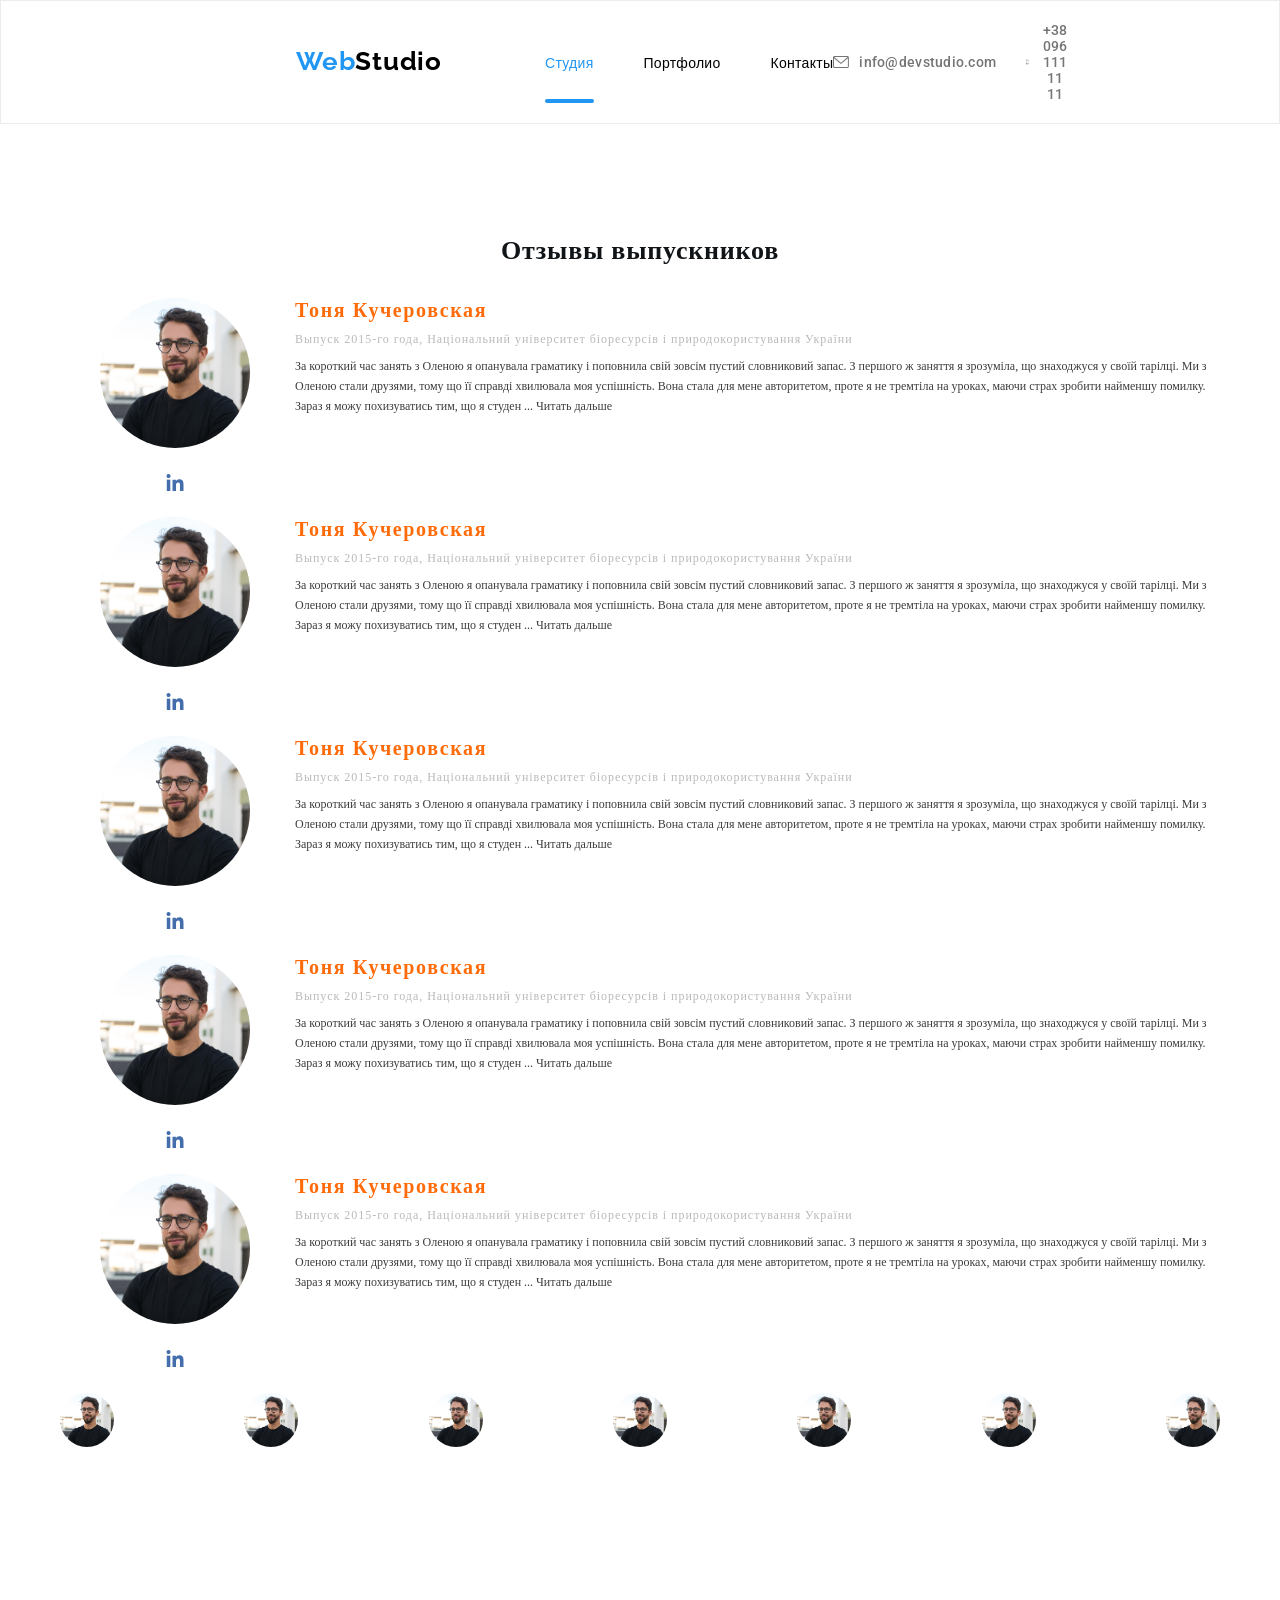
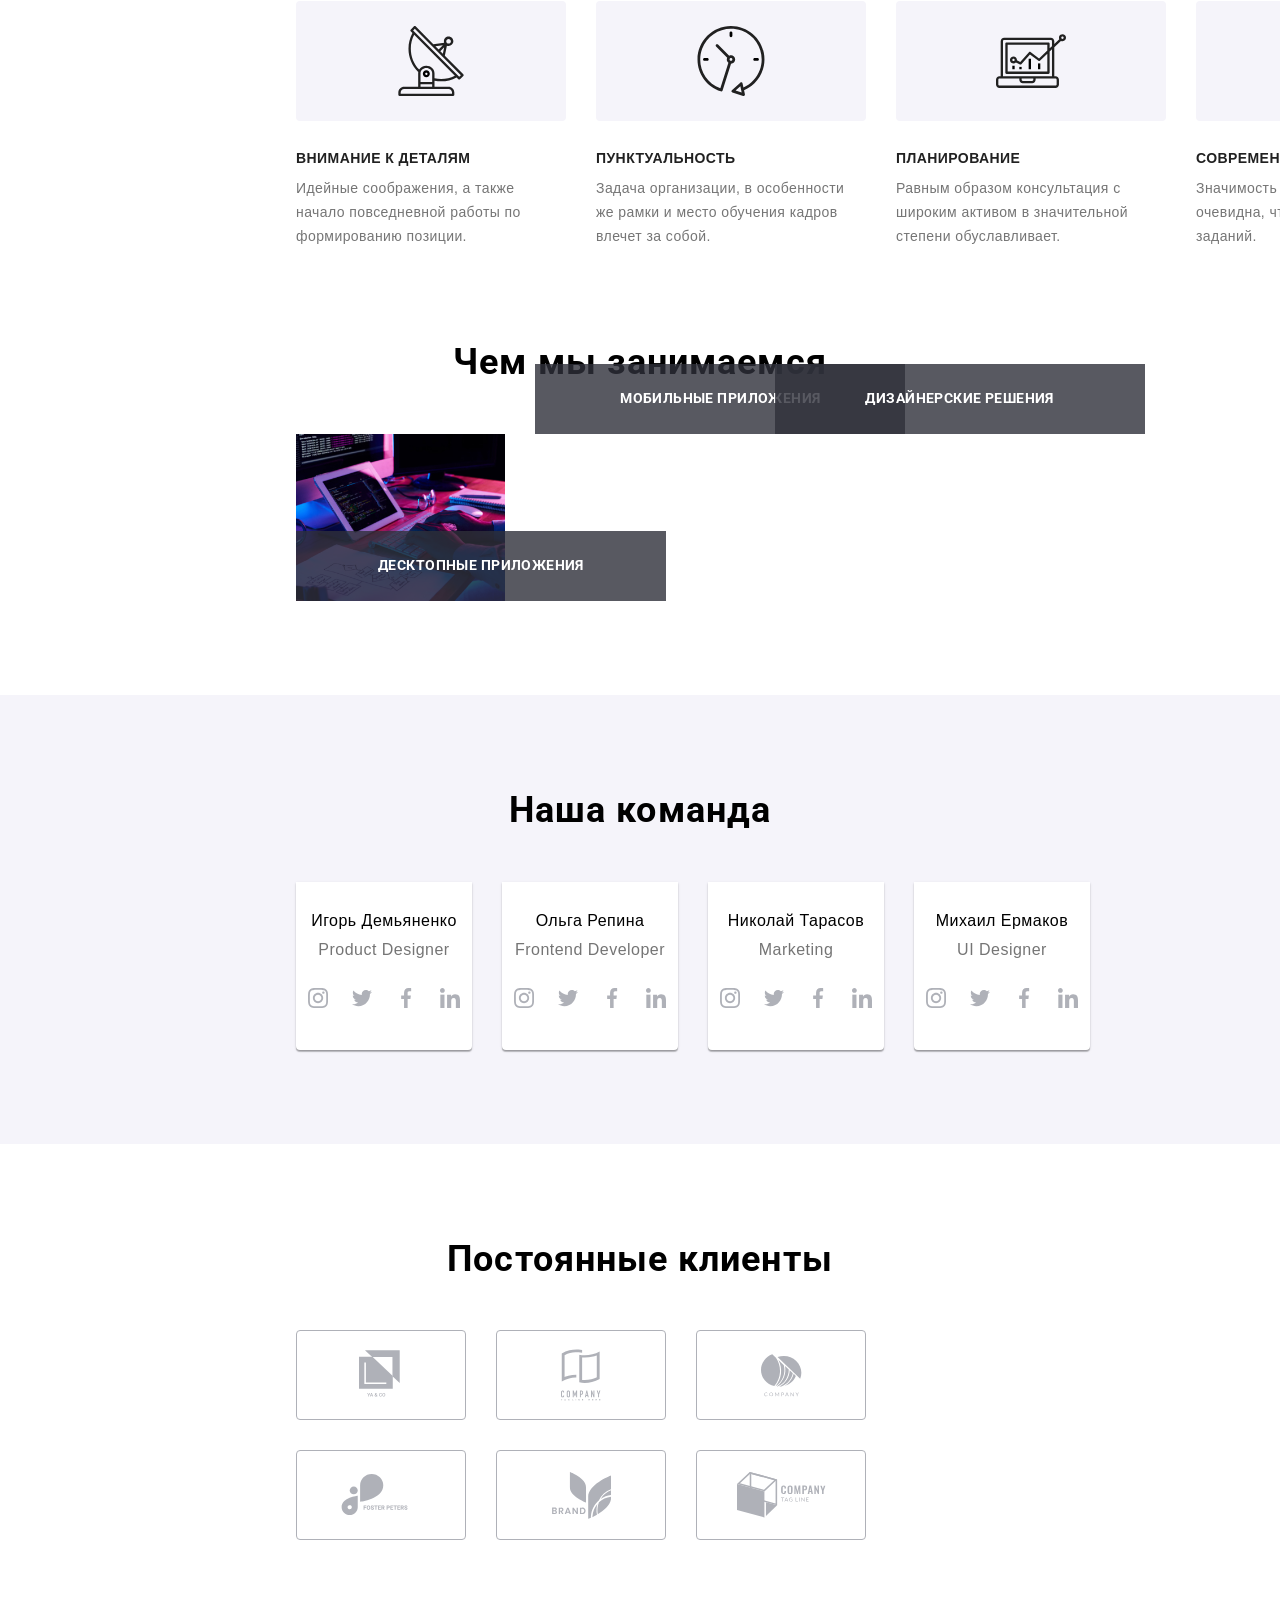
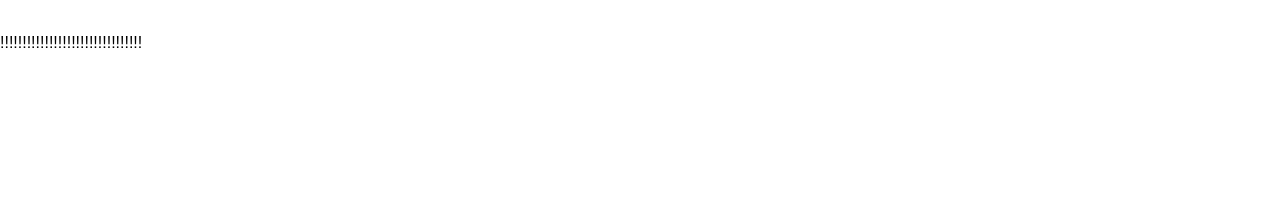
==== index.html @ ad834f33 "5-6" ====
<!DOCTYPE html>
<html lang="ru">
<head>
    <meta charset="UTF-8">
    <meta name="viewport" content="width=device-width, initial-scale=1.0">
    <title>Document</title>
    <link rel="preconnect" href="https://fonts.gstatic.com">
    <link href="https://fonts.googleapis.com/css2?family=Raleway:wght@700&family=Roboto:wght@400;500;700;900&display=swap"
        rel="stylesheet">
        <link rel=“preconnect” href=“https://fonts.gstatic.com”>
        <link href=“https://fonts.googleapis.com/css2?family=Montserrat:wght@500;600;700;800&display=swap” rel=“stylesheet”>
    <link rel="stylesheet" href="https://cdnjs.cloudflare.com/ajax/libs/modern-normalize/1.0.0/modern-normalize.min.css">
    <meta name="viewport" content="width=device-width, initial-scale=1.0" /> <!--10:00 Задаем расширение 1*1 для кросс-устройств https://www.youtube.com/watch?v=t5hlXeln3go&feature=youtu.be-->
    <link rel="stylesheet" href="./css/main.min.css"> 
      <link
    rel="stylesheet"
    href="https://cdnjs.cloudflare.com/ajax/libs/animate.css/4.1.1/animate.min.css"
  />
<link rel="stylesheet" type="text/css" href="/slick/slick.css" />
<link rel="stylesheet" type="text/css" href="/slick/slick-theme.css" />
</head>
<body class="body">
   
    <header class="header"> <!-- Шапка сайта-->
        <div class="container">
        
        <nav class="main-nav"> <!-- Главный блок навигации -->
            
            <a href="./index.html" class="logo"> <!--"/" - вернуться на главную страницу-->
            Web<span class="logo-web">Studio</span></a>

            <button type="button" class="menu-button is-open" aria-controls="menu-container" aria-expanded="false"  data-menu-button>
                <svg width="40" height="40" aria-label="Переключатель мобильного меню">
                    <use class="icon-cross" href="./images/sprite.svg#icon-close_40px"></use>
                    <use class="icon-menu" href="./images/sprite.svg#icon-menu_40px"></use><!--1:44:00 https://www.youtube.com/watch?v=t5hlXeln3go&feature=youtu.be-->
                </svg>
            </button>

            <div class="menu-container" id="menu-container" data-menu>

                <ul class="site-nav navigation">
                        <li class="item"><a href="" class="link current">Студия</a></li>
                        <li class="item"><a href="./portfolio.html" class="link jaja">Портфолио</a></li>
                        <li class="item"><a href="" class="link jaja">Контакты</a></li>
                    </ul>
                
                
                    <ul class="site-auth contacts">
                        <li class="item"><a href="mailto:info@devstudio.com" class="auth-list_link icon-mail">
                                <svg class="auth-list_icona">
                                    <use href="./images/sprite.svg#mail"></use>
                                </svg>
                                info@devstudio.com</a></li>
                        <li class="item"><a href="tel:+380961111111" class="auth-list_link icon-telephone">
                                <svg class="auth-list_iconb">
                                    <use href="./images/sprite.svg#smartphone"></use>
                                </svg>+38 096 111 11 11</a></li>
                    </ul>
            </div>
            </nav>
    
    </header>
<main>




<section class="slider-section">
<h2 class="slider-title">Отзывы выпускников</h2>
<div class="rev_slider">
    <div class="slider">
       <div class="slider-first_social">
           <div class="slider-photo" style="background-image: url(/images/Michail.jpg);"></div>
            <a href="" class="slider-icon_link">
                <svg class="slider-icon" width="30" height="17">
                    <use href="./images/sprite.svg#linkedin"></use>
                </svg>
            </a>
            </div>
            <ul class="slider-text-list">
           <li class="slider-name item">Тоня Кучеровская</li>
           <li class="slider-text_about item">
            Выпуск 2015-го года, Національний університет біоресурсів і природокористування України
           </li>
            <li class="slider-text_review item">
                За короткий час занять з Оленою я опанувала граматику і поповнила свій зовсім пустий словниковий запас. З першого ж
                заняття я зрозуміла, що знаходжуся у своїй тарілці. Ми з Оленою стали друзями, тому що її справді хвилювала моя
                успішність. Вона стала для мене авторитетом, проте я не тремтіла на уроках, маючи страх зробити найменшу помилку. Зараз
                я можу похизуватись тим, що я студен ... Читать дальше
            </li>
            </ul>
        </div>
    </div>

    <div class="slider">
        <div class="slider-first_social">
            <div class="slider-photo" style="background-image: url(/images/Michail.jpg);"></div>
            <a href="" class="slider-icon_link">
                <svg class="slider-icon" width="30" height="17">
                    <use href="./images/sprite.svg#linkedin"></use>
                </svg>
            </a>
        </div>
        <ul class="slider-text-list">
            <li class="slider-name item">Тоня Кучеровская</li>
            <li class="slider-text_about item">
                Выпуск 2015-го года, Національний університет біоресурсів і природокористування України
            </li>
            <li class="slider-text_review item">
                За короткий час занять з Оленою я опанувала граматику і поповнила свій зовсім пустий словниковий запас. З
                першого ж
                заняття я зрозуміла, що знаходжуся у своїй тарілці. Ми з Оленою стали друзями, тому що її справді хвилювала
                моя
                успішність. Вона стала для мене авторитетом, проте я не тремтіла на уроках, маючи страх зробити найменшу
                помилку. Зараз
                я можу похизуватись тим, що я студен ... Читать дальше
            </li>
        </ul>
    </div>
    </div>

    <div class="slider">
        <div class="slider-first_social">
            <div class="slider-photo" style="background-image: url(/images/Michail.jpg);"></div>
            <a href="" class="slider-icon_link">
                <svg class="slider-icon" width="30" height="17">
                    <use href="./images/sprite.svg#linkedin"></use>
                </svg>
            </a>
        </div>
        <ul class="slider-text-list">
            <li class="slider-name item">Тоня Кучеровская</li>
            <li class="slider-text_about item">
                Выпуск 2015-го года, Національний університет біоресурсів і природокористування України
            </li>
            <li class="slider-text_review item">
                За короткий час занять з Оленою я опанувала граматику і поповнила свій зовсім пустий словниковий запас. З
                першого ж
                заняття я зрозуміла, що знаходжуся у своїй тарілці. Ми з Оленою стали друзями, тому що її справді хвилювала
                моя
                успішність. Вона стала для мене авторитетом, проте я не тремтіла на уроках, маючи страх зробити найменшу
                помилку. Зараз
                я можу похизуватись тим, що я студен ... Читать дальше
            </li>
        </ul>
    </div>
    </div>

    <div class="slider">
        <div class="slider-first_social">
            <div class="slider-photo" style="background-image: url(/images/Michail.jpg);"></div>
            <a href="" class="slider-icon_link">
                <svg class="slider-icon" width="30" height="17">
                    <use href="./images/sprite.svg#linkedin"></use>
                </svg>
            </a>
        </div>
        <ul class="slider-text-list">
            <li class="slider-name item">Тоня Кучеровская</li>
            <li class="slider-text_about item">
                Выпуск 2015-го года, Національний університет біоресурсів і природокористування України
            </li>
            <li class="slider-text_review item">
                За короткий час занять з Оленою я опанувала граматику і поповнила свій зовсім пустий словниковий запас. З
                першого ж
                заняття я зрозуміла, що знаходжуся у своїй тарілці. Ми з Оленою стали друзями, тому що її справді хвилювала
                моя
                успішність. Вона стала для мене авторитетом, проте я не тремтіла на уроках, маючи страх зробити найменшу
                помилку. Зараз
                я можу похизуватись тим, що я студен ... Читать дальше
            </li>
        </ul>
    </div>
    </div>

    <div class="slider">
        <div class="slider-first_social">
            <div class="slider-photo" style="background-image: url(/images/Michail.jpg);"></div>
            <a href="" class="slider-icon_link">
                <svg class="slider-icon" width="30" height="17">
                    <use href="./images/sprite.svg#linkedin"></use>
                </svg>
            </a>
        </div>
        <ul class="slider-text-list">
            <li class="slider-name item">Тоня Кучеровская</li>
            <li class="slider-text_about item">
                Выпуск 2015-го года, Національний університет біоресурсів і природокористування України
            </li>
            <li class="slider-text_review item">
                За короткий час занять з Оленою я опанувала граматику і поповнила свій зовсім пустий словниковий запас. З
                першого ж
                заняття я зрозуміла, що знаходжуся у своїй тарілці. Ми з Оленою стали друзями, тому що її справді хвилювала
                моя
                успішність. Вона стала для мене авторитетом, проте я не тремтіла на уроках, маючи страх зробити найменшу
                помилку. Зараз
                я можу похизуватись тим, що я студен ... Читать дальше
            </li>
        </ul>
    </div>
    </div>

</div>

    <div class="slider-second slider-nav">
        <div class="slider-second_photo" style="background-image: url(/images/Michail.jpg);"></div>
        <div class="slider-second_photo" style="background-image: url(/images/Michail.jpg);"></div>
        <div class="slider-second_photo" style="background-image: url(/images/Michail.jpg);"></div>
        <div class="slider-second_photo" style="background-image: url(/images/Michail.jpg);"></div>
        <div class="slider-second_photo" style="background-image: url(/images/Michail.jpg);"></div>
        <div class="slider-second_photo" style="background-image: url(/images/Michail.jpg);"></div>
        <div class="slider-second_photo" style="background-image: url(/images/Michail.jpg);"></div>
    </div>
        

</section>




        
                           <!--Advantages-->
    <section class="section advantages-section">
        <div class="container">
        <h2 class="visually-hidden">Наши преимущества</h2>
        <ul class="advantages-list">
            <li class="advantages-list-item icon-antena">
                <div class="advantages-icon">
                <a href="" class="advantages-icon_link">
                    <svg class="icon-list_icon" width="70" height="70">
                        <use href="./images/sprite.svg#antenna"></use>
                    </svg>
                </a>
                </div>

            <h3 class="advantages-title">Внимание к деталям</h3>
            <p class="advantages-content">Идейные соображения, а также начало повседневной работы по формированию позиции.</p>
            
        </li>

            <li class="advantages-list-item icon-clock">
                <div class="advantages-icon">
                    <a href="" class="advantages-icon_link">
                        <svg class="icon-list_icon" width="70" height="70">
                            <use href="./images/sprite.svg#clock"></use>
                        </svg>
                    </a>
                </div>
                <h3 class="advantages-title">Пунктуальность</h3>
                <p class="advantages-content">Задача организации, в особенности же рамки и место обучения кадров влечет за собой.</p>
            </li>

            <li class="advantages-list-item icon-diagram">
                <div class="advantages-icon">
                    <a href="" class="advantages-icon_link">
                        <svg class="icon-list_icon" width="70" height="70">
                            <use href="./images/sprite.svg#diagram"></use>
                        </svg>
                    </a>
                </div>
                <h3 class="advantages-title">Планирование</h3>
                <p class="advantages-content">Равным образом консультация с широким активом в значительной степени обуславливает.</p>
            </li> 

            <li class="advantages-list-item icon-astronaut">
                <div class="advantages-icon">
                    <a href="" class="advantages-icon_link">
                        <svg class="icon-list_icon" width="70" height="70">
                            <use href="./images/sprite.svg#astronaut"></use>
                        </svg>
                    </a>
                </div>
                <h3 class="advantages-title">Современные технологии</h3>
                <p class="advantages-content">Значимость этих проблем настолько очевидна, что реализация плановых заданий.</p>
            </li>
        </ul>
        </div>
    </section>
                      <!--Products-->
    <section class="section products-section">
        <div class="container">
        <h2 class="products-title">Чем мы занимаемся</h2>
        <ul class="product-list" >
        <li class="item">
            <div class="product-cover">
        <picture>
        <source srcset="./images/1x/laptop-01.webp 1x, ./images/1x/laptop-01@2x.webp 2x" media="(min-width: 1200px)"
                        type="image/webp">
        <source srcset="./images/1x/laptop-01.jpg 1x, ./images/1x/laptop-01@2x.jpg 2x"
                        media="(min-width: 1200px)">
        <img src="./images/1x/laptop-01.jpg" alt="">
        </picture>
                <div class="product-cover_content">
                    <p>
                        Десктопные приложения
                    </p>
                </div>
            </div>
        </li>

        <li class="item">
        <div class="product-cover">
        <picture>
        <source srcset="./images/1x/tel-01.webp 1x, ./images/1x/tel-01@2x.webp 2x" media="(min-width: 1200px)"
            type="image/webp">
        <source srcset="./images/1x/tel-01.jpg 1x, ./images/1x/tel-01@2x.jpg 2x" media="(min-width: 1200px)">
        <img src="./images/1x/tel-01.jpg" alt="">
        </picture>
        <div class="product-cover_content">
            <p>
                Мобильные приложения
            </p>
        </div>
        </div>

        </li>
        <li class="item">
        <div class="product-cover">
        <picture>
        <source srcset="./images/1x/tab-01.webp 1x, ./images/1x/tab-01@2x.webp 2x" media="(min-width: 1200px)"
            type="image/webp">
        <source srcset="./images/1x/tab-01.jpg 1x, ./images/1x/tab-01@2x.jpg 2x" media="(min-width: 1200px)">
        <img src="./images/1x/tab-01.jpg" alt="">
        </picture>
        <div class="product-cover_content">
        <p>
            Дизайнерские решения
        </p>
        </div>
        </div>
        </li>
        </ul>
        </div>
    </section>
                        <!--Team-->
    <section class="section team-section">
        <div class="container">
        <h2 class="team-title">Наша команда</h2>
        <ul class="team-list">
        <li class="item">
            <picture>
                <source srcset="./images/1x/img1-desk-01.webp 1x, ./images/1x/img1-desk-01@2x.webp 2x" media="(min-width: 1200px)"
                    type="image/webp">
                <source srcset="./images/1x/img1-team-desk-01.jpg 1x, ./images/1x/img1-team-desk-01@2x.jpg 2x"
                media="(min-width: 1200px)">
                <source srcset="./images/1x/img1-tablet-01.webp 1x, ./images/1x/img1-tablet-01@2x.webp 2x" media="(min-width: 768px)"
                    type="image/webp">
                <source srcset="./images/1x/img1-tablet-01.jpg 1x, ./images/1x/img1-tablet-01@2x.jpg 2x" 
                media="(min-width: 768px)"> 
                <source srcset="./images/1x/img1-team-01.webp 1x, ./images/1x/img1-01@2х.webp 2x" media="(max-width: 767px)"
                        type="image/webp">
            <img src="./images/1x/img1-team-01.jpg" alt="Игорь Демьяненко" class="teammate-img">
            </picture>
            <h3 class="teammate-name">Игорь Демьяненко</h3>
            <p lang="en" class="teammate-position">Product Designer</p>
        <ul class="social-list">
            <li class="social-list_item">
                <a href="" class="social-list_link">
                    <svg class="social-list_icon">
                        <use href="./images/sprite.svg#instagram" aria-label="Share to instagram"></use>
                    </svg>
                </a>
            </li>
            <li class="social-list_item">
                <a href="" class="social-list_link">
                    <svg class="social-list_icon">
                        <use href="./images/sprite.svg#twitter" aria-label="Share to twitter"></use>
                    </svg>
                </a>
            </li>
            <li class="social-list_item">
                <a href="" class="social-list_link">
                    <svg class="social-list_icon">
                        <use href="./images/sprite.svg#facebook" aria-label="Share to facebook"></use>
                    </svg>
                </a>
            </li>
            <li class="social-list_item">
                <a href="" class="social-list_link">
                    <svg class="social-list_icon">
                        <use href="./images/sprite.svg#linkedin" aria-label="Share to linkedin"></use>
                    </svg>
                </a>
            </li>
        </ul>
        </li>
        <li class="item">
            <picture>
                <source srcset="./images/1x/img2-desk-01.webp 1x, ./images/1x/img2-desk-01@2x.webp 2x" media="(min-width: 1200px)"
                    type="image/webp">
                <source srcset="./images/1x/img2-desk-01.jpg 1x, ./images/1x/img2-desk-01@2x.jpg 2x"
                    media="(min-width: 1200px)">
                <source srcset="./images/1x/img2-tablet-01.webp 1x, ./images/1x/img2-tablet-01@2x.webp 2x" media="(min-width: 768px)"
                    type="image/webp">
                <source srcset="./images/1x/img2-tablet-01.jpg 1x, ./images/1x/img2-tablet-01@2x.jpg 2x" media="(min-width: 768px)">
                <source srcset="./images/1x/img2-01.webp 1x, ./images/1x/img2-01@2х.webp 2x" media="(max-width: 767px)"
                    type="image/webp">
            <img src="./images/1x/img2-01.jpg" alt="Ольга Репина" class="teammate-img">
            </picture>
            <h3 class="teammate-name">Ольга Репина</h3>
            <p lang="en" class="teammate-position">Frontend Developer</p>
            <ul class="social-list">
                <li class="social-list_item">
                    <a href="" class="social-list_link">
                        <svg class="social-list_icon">
                            <use href="./images/sprite.svg#instagram" aria-label="Share to instagram"></use>
                        </svg>
                    </a>
                </li>
                <li class="social-list_item">
                    <a href="" class="social-list_link">
                        <svg class="social-list_icon">
                            <use href="./images/sprite.svg#twitter" aria-label="Share to twitter"></use>
                        </svg>
                    </a>
                </li>
                <li class="social-list_item">
                    <a href="" class="social-list_link">
                        <svg class="social-list_icon">
                            <use href="./images/sprite.svg#facebook" aria-label="Share to facebook"></use>
                        </svg>
                    </a>
                </li>
                <li class="social-list_item">
                    <a href="" class="social-list_link">
                        <svg class="social-list_icon">
                            <use href="./images/sprite.svg#linkedin" aria-label="Share to linkedin"></use>
                        </svg>
                    </a>
                </li>
            </ul>
        </li>
        <li class="item">
            <picture>
                <source srcset="./images/1x/img3-desk-01.webp 1x, ./images/1x/img3-desk-01@2x.webp 2x" media="(min-width: 1200px)"
                    type="image/webp">
                <source srcset="./images/1x/img3-desk-01.jpg 1x, ./images/1x/img3-desk-01@2x.jpg 2x" media="(min-width: 1200px)">
                <source srcset="./images/1x/img3-tablet-01.webp 1x, ./images/1x/img3-tablet-01@2x.webp 2x" media="(min-width: 768px)"
                    type="image/webp">
                <source srcset="./images/1x/img3-tablet-01.jpg 1x, ./images/1x/img3-tablet-01@2x.jpg 2x" media="(min-width: 768px)">
                <source srcset="./images/1x/img3-01.webp 1x, ./images/1x/img3-01@2х.webp 2x" media="(max-width: 767px)"
                    type="image/webp">
                <img src="./images/Nikolay.jpg" alt="Николай Тарасов" class="teammate-img">
            </picture>
            <h3 class="teammate-name">Николай Тарасов</h3>
            <p lang="en" class="teammate-position">Marketing</p>
        <ul class="social-list">
            <li class="social-list_item">
                <a href="" class="social-list_link">
                    <svg class="social-list_icon">
                        <use href="./images/sprite.svg#instagram" aria-label="Share to instagram"></use>
                    </svg>
                </a>
            </li>
            <li class="social-list_item">
                <a href="" class="social-list_link">
                    <svg class="social-list_icon">
                        <use href="./images/sprite.svg#twitter"  aria-label="Share to twitter"></use>
                    </svg>
                </a>
            </li>
            <li class="social-list_item">
                <a href="" class="social-list_link">
                    <svg class="social-list_icon">
                        <use href="./images/sprite.svg#facebook" aria-label="Share to facebook"></use>
                    </svg>
                </a>
            </li>
            <li class="social-list_item">
                <a href="" class="social-list_link">
                    <svg class="social-list_icon">
                        <use href="./images/sprite.svg#linkedin" aria-label="Share to linkedin"></use>
                    </svg>
                </a>
            </li>
        </ul>
        </li>
        <li class="item">
            <picture>
            <source srcset="./images/1x/img4-desk-01.webp 1x, ./images/1x/img4-desk-01@2x.webp 2x" media="(min-width: 1200px)"
                type="image/webp">
            <source srcset="./images/1x/img4-desk-01.jpg 1x, ./images/1x/img4-desk-01@2x.jpg 2x" media="(min-width: 1200px)">
            <source srcset="./images/1x/img4-tablet-01.webp 1x, ./images/1x/img4-tablet-01@2x.webp 2x" media="(min-width: 768px)"
                type="image/webp">
            <source srcset="./images/1x/img4-tablet-01.jpg 1x, ./images/1x/img4-tablet-01@2x.jpg 2x" media="(min-width: 768px)">
            <source srcset="./images/1x/img4-01.webp 1x, ./images/1x/img4-01@2х.webp 2x" media="(max-width: 767px)"
                type="image/webp">
            <img src="./images/Michail.jpg" alt="Михаил Ермаков" class="teammate-img">
            </picture>
            <h3 class="teammate-name">Михаил Ермаков</h3>
            <p lang="en" class="teammate-position">UI Designer</p>
        <ul class="social-list">
     <li class="social-list_item">
                <a href="" class="social-list_link">
                    <svg class="social-list_icon">
                        <use href="./images/sprite.svg#instagram" aria-label="Share to instagram"></use>
                    </svg>
                </a>
            </li>
          <li class="social-list_item">
                <a href="" class="social-list_link">
                    <svg class="social-list_icon">
                        <use href="./images/sprite.svg#twitter" aria-label="Share to twitter"></use>
                    </svg>
                </a>
            </li>
            <li class="social-list_item">
                <a href="" class="social-list_link">
                    <svg class="social-list_icon">
                        <use href="./images/sprite.svg#facebook" aria-label="Share to facebook"></use>
                    </svg>
                </a>
            </li>
          <li class="social-list_item">
                <a href="" class="social-list_link">
                    <svg class="social-list_icon">
                        <use href="./images/sprite.svg#linkedin" aria-label="Share to linkedin"></use>
                    </svg>
                </a>
            </li>
        </ul>
        </li>
        </ul>
        </div>
    </section>
                         <!--Clients-->
    <section class="section clients-section">
        <div class="container">
            <h2 class="clients-title">Постоянные клиенты</h2>
            <ul class="clients-list">
                <li class="clients-list_item">
                <a href="" class="clients-list_link">
                    <svg class="clients-list_icon" width="45" height="50">
                        <use href="./images/sprite.svg#logo-1"></use>
                    </svg>
                </a>
                </li>
                <li class="clients-list_item">
                    <a href="" class="clients-list_link">
                        <svg class="clients-list_icon" width="40" height="52">
                            <use href="./images/sprite.svg#logo-2"></use>
                        </svg>
                    </a>
                </li><li class="clients-list_item">
                    <a href="" class="clients-list_link">
                        <svg class="clients-list_icon" width="41" height="43">
                            <use href="./images/sprite.svg#logo-3"></use>
                        </svg>
                    </a>
                </li><li class="clients-list_item">
                    <a href="" class="clients-list_link">
                        <svg class="clients-list_icon" width="80" height="42">
                            <use href="./images/sprite.svg#logo-4"></use>
                        </svg>
                    </a>
                </li><li class="clients-list_item">
                    <a href="" class="clients-list_link">
                        <svg class="clients-list_icon" width="59" height="47">
                            <use href="./images/sprite.svg#logo-5"></use>
                        </svg>
                    </a>
                </li>
                <li class="clients-list_item">
                    <a href="" class="clients-list_link">
                        <svg class="clients-list_icon" width="89" height="46">
                            <use href="./images/sprite.svg#logo-6"></use>
                        </svg>
                    </a>
                </li>
            </ul>
        </div>
    </section>
    
</main>

                    <!--Footer-->
   <p>!!!!!!!!!!!!!!!!!!!!!!!!!!!!!!!!</p>      
   <script>
       $('p').click(function(){
           alert('Hello world')
       })
   </script>   
        <!-- Ставим перед закрывающим тегом body (Java Script) -->
    <script src="./js/menu.js"></script>
    <script src="./js/modal.js"></script>
    <script src="./js/slide.js"></script>
    <script src="/slick/jquery-3.5.1.min.js"></script>
    <script type="text/javascript" src="/slick/slick.min.js"></script>
</body>
</html>
---- css/main.min.css ----
:root{--primary-text-color: #212121;--title-text-color: #2196f3;--text-color: #757575;--hero-color: #ffffff;--footer-link-color: rgba(255, 255, 255, 0.6);--social-link-color: #afb1b8;--icon-background-color: #f5f4fa;--margin-set-gap: 30px}*,*::before,*::after{box-sizing:border-box}body{font-family:Montserrat, sans-serif;margin:0;width:100%;justify-content:center}body.modal-open{overflow:hidden}ul{list-style:none;padding:0;margin:0}a{text-decoration:none}h1,h2,h3,h4,h5,h6{margin:0}p{margin:0}img{display:block;max-width:100%;height:auto}.container{margin-left:auto;margin-right:auto;padding:0 20px}@media screen and (min-width: 320px){.container{max-width:320px}}@media screen and (min-width: 768px){.container{max-width:768px;padding:0 40px}}@media screen and (min-width: 1354px){.container{max-width:1354px;padding:0 20px}}:root{--primary-text-color: #212121;--title-text-color: #2196f3;--text-color: #757575;--hero-color: #ffffff;--footer-link-color: rgba(255, 255, 255, 0.6);--social-link-color: #afb1b8;--icon-background-color: #f5f4fa;--margin-set-gap: 30px}.visually-hidden{position:absolute;width:1px;height:1px;margin:-1px;border:0;padding:0;white-space:nowrap;clip-path:inset(100%);clip:rect(0 0 0 0);overflow:hidden}.section{font-weight:700;font-size:36px;line-height:1.16;text-align:center;letter-spacing:0.03em;padding-top:60px;padding-bottom:60px}@media screen and (min-width: 1200px){.section{padding-top:94px;padding-bottom:94px}}.products-title,.team-title,.clients-title{padding-bottom:50px;font-family:Roboto;font-style:normal;font-weight:700;font-size:28px;line-height:1.178;text-align:center;letter-spacing:0.03em}@media screen and (min-width: 1200px){.products-title,.team-title,.clients-title{font-size:36px;line-height:1.166}}.team-title,.clients-title{display:inline-block}.backdrop{top:0;left:0;width:100%;height:100vh;background-color:rgba(0,0,0,0.2);transition:opacity 250ms cubic-bezier(0.4, 0, 0.2, 1);position:fixed;overflow-y:scroll;align-items:center;justify-content:center;padding-top:93px}.backdrop.is-hidden{opacity:0;pointer-events:none}@media screen and (min-width: 768px){.backdrop.is-hidden .modal{transform:translate(-50%, -50%) scale(0.9)}}@media screen and (min-width: 1200px){.backdrop.is-hidden .modal{transform:translate(-50%, -50%) scale(0.9)}}.modal{position:relative;margin-left:auto;margin-right:auto;padding:40px;max-width:450px;height:auto;background-color:var(--hero-color);box-shadow:0px 1px 3px rgba(0,0,0,0.12),0px 1px 1px rgba(0,0,0,0.14),0px 2px 1px rgba(0,0,0,0.2);border-radius:4px}@media screen and (min-width: 768px){.modal{position:absolute;top:50%;left:50%;transform:translate(-50%, -50%) scale(1);transition:transform 250ms cubic-bezier(0.4, 0, 0.2, 1);width:100%}}@media screen and (min-width: 1200px){.modal{position:absolute;top:50%;left:50%;max-width:528px;transform:translate(-50%, -50%) scale(1);transition:transform 250ms cubic-bezier(0.4, 0, 0.2, 1)}}.modal-button{position:absolute;width:30px;height:30px;top:8px;right:8px;color:#000000;background-color:var(--hero-color);border:1px solid rgba(0,0,0,0.1);box-sizing:border-box;border-radius:50%;justify-content:center;align-items:center;cursor:pointer}.modal-button:hover,.modal-button:focus{fill:var(--title-text-color);box-shadow:none}.vector_icon{width:11px;height:11px}.form{width:100%;display:block;margin-left:auto;margin-right:auto;text-align:center}.mode-title{font-family:Roboto;font-style:normal;font-weight:bold;font-size:20px;line-height:1.15;text-align:center;letter-spacing:0.03em;margin-bottom:12px;color:#212121}.form-field{display:flex;flex-direction:column;margin-bottom:10px;font-family:Roboto;font-style:normal;font-weight:normal;font-size:12px;line-height:1.66;letter-spacing:0.01em;text-align:start;color:#757575}.icon-position{position:relative;margin-top:4px}.form-field input{width:100%;height:40px;padding:11px 40px;border:1px solid rgba(33,33,33,0.2);border-radius:4px;cursor:pointer;font-size:14px}.form-field input:focus{border:1px solid #2196f3;outline:none}.form-field:focus-within>.form-input,.form-field:focus-within>.comment{border:1px solid #2196f3;border-radius:4px;outline:none}.form-field label{margin-bottom:5px}.form-icons{position:absolute;width:18px;height:18px;top:50%;left:12px;background-color:#ffffff;transform:translateY(-50%)}.form-input:focus+.form-icons,.form-input:hover+.form-icons{fill:#2196f3}.form-input:focus,.form-input:hover,.comment:focus,.comment:hover{border:1px solid #2196f3;border-radius:4px}.form-checkbox{font-family:Roboto;font-style:normal;font-weight:400;font-size:12px;line-height:1.166;letter-spacing:0.03em;color:#757575;text-align:center;justify-content:center;margin-top:20px}@media screen and (min-width: 1200px){.form-checkbox{font-size:14px;line-height:1.714}}.policy-info{font-family:Roboto;font-style:normal;font-weight:400;font-size:12px;line-height:1.166;margin-left:5px;letter-spacing:0.03em;text-decoration-line:underline;color:#2196f3}@media screen and (min-width: 1200px){.policy-info{font-size:14px;line-height:1.714}}.comment{width:100%;height:120px;font-family:Roboto;font-style:normal;font-weight:400;font-size:12px;line-height:1.67;letter-spacing:0.01em;padding:12px 16px;border-radius:4px;border:1px solid rgba(33,33,33,0.2);resize:none}.form-field textarea::placeholder{font-family:Roboto;font-style:normal;font-weight:normal;font-size:14px;line-height:1.14px;letter-spacing:0.01em;color:rgba(117,117,117,0.5);padding-top:8px}.mode-button{width:200px;margin:0 auto;margin-bottom:20px}.form-field:focus-within>.form-icons,.form-field:focus-within>.form-icons_mail{fill:#2196f3;border:1px solid #2196f3}.form-checkbox{display:flex;align-items:center;justify-content:center}.checkbox{display:inline-block;-webkit-appearance:none;-moz-appearance:none;appearance:none;position:absolute}.checkbox:checked+.check-icon{background-color:#2196f3;background-image:url(../images/checkplus.svg);background-size:contain;background-origin:border-box;border-color:transparent;color:#ffffff;border:1px solid #000000;border-color:#2196f3;box-sizing:border-box;border-radius:2px}.check-icon{display:inline-block;width:16px;height:15px;margin-right:8px;border:2px solid #000000}.header{border:1px solid #ececec;position:relative}.main-nav{display:flex;align-items:center;justify-content:space-between;min-height:60px}@media screen and (min-width: 768px){.main-nav{min-height:80px}}@media screen and (min-width: 768px){.site-nav{display:flex;align-items:center;justify-content:space-between}}.menu-button{display:inline-flex;margin:0;padding:0;border:none;background-color:transparent}@media screen and (min-width: 768px){.menu-button{display:none}}.menu-button:hover,.menu-button:focus{color:var(--title-text-color);fill:var(--title-text-color)}.menu-button .icon-cross{display:none}.menu-button.is-open .icon-cross{display:block}.menu-button.is-open .icon-menu{display:none}.menu-container{background-color:#ffffff;padding:21px 15px;text-align:center;font-size:20px}.menu-container.is-open{display:block}@media screen and (max-width: 767px){.menu-container{display:none;position:absolute;top:100%;left:0;width:100%;z-index:1}}@media screen and (min-width: 768px){.menu-container{display:flex;text-align:center;justify-content:space-between;flex-grow:1}}.hero-section{display:flex;flex-direction:column;margin:auto;margin-bottom:0;background-color:#2f303a;text-align:center;justify-content:center;background-image:linear-gradient(to right, rgba(47,48,58,0.4), rgba(47,48,58,0.4)),url(../images/1x/hero-1x.jpg);background-repeat:no-repeat;background-size:cover}@media (min-resolution: 2dppx){.hero-section{background-image:linear-gradient(to right, rgba(47,48,58,0.4), rgba(47,48,58,0.4)),url(../images/1x/hero-2x.jpg)}}@media (min-width: 489px){.hero-section{background-image:linear-gradient(to right, rgba(47,48,58,0.4), rgba(47,48,58,0.4)),url(../images/1x/hero_tablet-1x.jpg)}}@media (min-width: 489px) and (min-resolution: 2dppx){.hero-section{background-image:url(../images/1x/hero_tablet-2x.jpg)}}@media (min-width: 769px){.hero-section{background-image:linear-gradient(to right, rgba(47,48,58,0.4), rgba(47,48,58,0.4)),url(../images/1x/hero_desk-1x.jpg);background-size:cover}}@media (min-width: 769px) and (min-resolution: 2dppx){.hero-section{background-image:url(../images/1x/hero_desk-2x.jpg)}}.hero-section .container{display:block;justify-content:center;text-align:center}.hero-title{color:var(--hero-color);font-weight:900;font-size:26px;line-height:1.615;text-align:center;letter-spacing:0.06em;text-transform:uppercase;padding:118px 30px 0px 30px;margin-left:auto;margin-right:auto;padding-bottom:0px;margin-bottom:0px;align-content:center;animation-duration:1800ms}@media screen and (min-width: 768px){.hero-title{padding:118px 189px 0px 189px}}@media screen and (min-width: 1200px){.hero-title{padding:200px 252px 0px 252px;font-size:44px;line-height:1.36}}.button{color:var(--hero-color);background-color:var(--title-text-color);font-family:inherit;font-family:Roboto;font-weight:700;font-size:16px;line-height:1.87;display:flex;align-items:center;letter-spacing:0.06em;box-shadow:0px 4px 4px rgba(0,0,0,0.15);border-radius:4px;display:inline-block;padding:10px 32px;min-width:50px;margin-top:30px;cursor:pointer;border:1px solid transparent;outline:none;animation-duration:2200ms}.button:hover,.button:focus{color:var(--title-text-color);background-color:var(--hero-color);font-family:inherit}.hero-section .button{margin-bottom:118px}.logo{color:var(--title-text-color);font-family:Raleway, cursive;font-weight:700;font-size:24px;line-height:1.166;letter-spacing:0.03em}@media screen and (min-width: 1200px){.logo{font-size:26px;line-height:1.192}}.logo-web{color:#000000}.logo-footer-accent{color:#ffffff}@media screen and (min-width: 768px){.site-nav{margin-left:88px}}@media screen and (min-width: 768px){.site-nav .item+.item{margin-left:50px}}.site-nav .link{display:inline-block;color:var(--primary-text-color);font-weight:500;font-size:18px;line-height:1.16;letter-spacing:0.02em;color:currentColor;position:relative}.site-nav .link:hover,.site-nav .link:focus{color:var(--title-text-color)}@media screen and (max-width: 767px){.site-nav .link{padding-top:60px}}@media screen and (min-width: 768px){.site-nav .link{font-size:14px;line-height:1.142}}.site-nav .link.current{color:var(--title-text-color)}.site-nav .current::after,.site-nav .link:hover::after,.site-nav .link:focus::after{content:"";display:block;position:absolute;width:100%;height:4px;margin-top:8px;background-color:currentColor;border-radius:2px}@media screen and (min-width: 768px){.site-nav .current::after,.site-nav .link:hover::after,.site-nav .link:focus::after{margin-top:30px}}@media screen and (min-width: 1200px){.site-nav .current::after,.site-nav .link:hover::after,.site-nav .link:focus::after{margin-top:28px}}.site-auth{margin-left:auto}@media screen and (max-width: 767px){.site-auth{margin-top:60px}}@media screen and (min-width: 1200px){.site-auth{display:flex;align-items:center}.site-auth .item+.item{margin-left:30px}}@media screen and (min-width: 1200px) and (max-width: 767px){.site-auth .item+.item{margin-top:16px}}.site-auth .auth-list_link{font-family:Roboto;font-style:normal;color:var(--text-color);font-weight:500;font-size:18px;line-height:1.166;letter-spacing:0.02em}@media screen and (min-width: 768px){.site-auth .auth-list_link{font-size:14px}}@media screen and (min-width: 768px) and (max-width: 1199px){.site-auth .auth-list_link{padding-top:5px;margin-left:46px}}@media screen and (min-width: 1200px){.site-auth .auth-list_link{font-size:14px;line-height:1.142}}.site-auth .auth-list_link:hover,.site-auth .auth-list_link:focus{color:var(--title-text-color);fill:var(--title-text-color)}.site-auth .auth-list_icona{width:16px;height:12px}@media screen and (min-width: 768px) and (max-width: 1199px){.site-auth .auth-list_icona{width:14px;height:10px}}.site-auth .auth-list_iconb{width:10px;height:15px}@media screen and (min-width: 768px){.site-auth .auth-list_iconb{width:10px;height:14px}}@media screen and (max-width: 767px){.site-auth .auth-list_iconb{margin-top:16px}}@media screen and (min-width: 1200px){.site-auth .auth-list_iconb{width:10px;height:16px}}.site-auth .auth-list_icona,.site-auth .auth-list_iconb{fill:currentColor;margin-right:8px}@media screen and (min-width: 768px){.site-auth .auth-list_icona,.site-auth .auth-list_iconb{margin-right:10px}}@media screen and (min-width: 768px){.auth-list_link{display:flex;align-items:center}}.social-list_link:hover,.social-list_link:focus{background-color:var(--title-text-color)}.social-list_link:hover .social-list_icon,.social-list_link:focus .social-list_icon{fill:var(--hero-color)}.advantages-list{display:flex;text-align:start;margin:-15px}@media screen and (max-width: 1199px){.advantages-list{flex-wrap:wrap}}.advantages-list-item{margin:15px}@media screen and (max-width: 767px){.advantages-list-item{border-radius:4px}}@media screen and (min-width: 768px){.advantages-list-item{width:calc((100% - 2 * 30px) / 2)}}@media screen and (min-width: 1200px){.advantages-list-item{flex-basis:calc( 100% / 4 - 30px)}}.advantages-title{color:var(--primary-text-color);font-weight:700;font-size:14px;line-height:1.14;letter-spacing:0.03em;text-transform:uppercase;margin-top:0px;margin-bottom:10px}@media screen and (max-width: 767px){.advantages-title{text-align:center;margin-top:30px}}.advantages-content{color:var(--text-color);font-size:14px;line-height:1.71;letter-spacing:0.03em;margin-top:0px;margin-bottom:0px;font-weight:400}.advantages-icon_link{display:flex;justify-content:center;align-items:center;border-radius:4px;background-color:var(--icon-background-color);padding:25px 142px}.advantages-icon_link:hover,.advantages-icon_link:focus{fill:var(--title-text-color)}@media screen and (min-width: 768px){.advantages-icon_link{margin-bottom:30px}}@media screen and (min-width: 1200px){.advantages-icon_link{padding:25px 100px}}.section.products-section{padding-top:0}@media screen and (max-width: 1199px){.section.products-section{display:none}}.product-list{display:flex;flex-wrap:wrap;margin-left:calc(-1 * var(--margin-set-gap));margin-top:calc(-1 * var(--margin-set-gap))}.product-list .item{flex-basis:calc(100% / 3 - var(--margin-set-gap));margin-left:var(--margin-set-gap);margin-top:var(--margin-set-gap)}.product-cover{position:relative;display:flex}.product-cover_content{position:absolute;bottom:0;left:0;width:370px;height:70px;font-family:Roboto;font-style:normal;font-weight:bold;font-size:14px;line-height:1.14;text-align:center;letter-spacing:0.03em;text-transform:uppercase;padding:27px 82px;color:#ffffff;background:rgba(47,48,58,0.8)}.clients-section{margin-top:0px}.clients-list{padding:0;list-style:none;display:flex;flex-wrap:wrap}@media screen and (max-width: 767px){.clients-list{margin:-15px}}@media screen and (min-width: 768px){.clients-list{margin:-15px}}@media screen and (min-width: 1200px){.clients-list:not(:last-child){margin:-15px}}.clients-list_link{display:flex;justify-content:center;align-items:center;fill:var(--social-link-color);height:90px;border:1px solid #afb1b8;border-radius:4px}.clients-list_link:hover,.clients-list_link:focus{fill:var(--title-text-color);border:1px solid var(--title-text-color)}@media screen and (max-width: 767px){.clients-list_item{width:calc((100% - 2 * 30px) / 2);margin:15px}}@media screen and (min-width: 768px){.clients-list_item{width:calc((100% - 3 * 30px) / 3);margin:15px}}@media screen and (min-width: 1200px){.clients-list_item{max-width:170px}.clients-list_item:not(:last-child){margin:15px}}.footer{padding-top:60px;padding-bottom:60px;background-color:#2f303a}@media screen and (max-width: 1199px){.footer{text-align:center}}@media screen and (min-width: 1200px){.footer-list{display:flex}}.footer-list_tab{margin-left:auto;margin-right:auto}@media screen and (min-width: 768px){.footer-list_tab{display:flex;justify-content:space-between}}@media screen and (min-width: 768px) and (max-width: 1199px){.footer-list_tab{padding:0 70px;margin-bottom:60px}}.footer-maps{color:var(--hero-color);font-style:normal;font-size:14px;line-height:1.71;letter-spacing:0.03em}.footer-link{color:var(--footer-link-color);font-style:normal;font-size:14px;line-height:1.71;letter-spacing:0.03em}@media screen and (min-width: 1200px){.footer-first_item{margin-right:50px}}@media screen and (max-width: 767px){.footer-address-list{margin-bottom:60px}}.footer-address-list .item:not(:last-child){margin-bottom:9px}.footer-address-list .item:first-child{margin-top:20px}/*!!!!!!!!!!footer-second_item!!!!!!!!!*/.footer-social{display:block}.footer-social_title{display:inline-block;color:var(--hero-color);font-family:Roboto;font-style:normal;font-weight:700;font-size:14px;line-height:1.142;letter-spacing:0.03em;text-transform:uppercase;margin-bottom:20px;padding-top:10px}@media screen and (min-width: 1200px){.footer-social_title{margin-bottom:20px;padding-top:10px}}@media screen and (min-width: 1200px){.footer-social{width:206px}}.footer-social_list{display:flex;text-align:center;justify-content:center}@media screen and (max-width: 1199px){.footer-social_list{margin-bottom:60px}}.footer-social_list .footer-list_item:not(:last-child){margin-right:10px}.footer-list_link{display:flex;width:44px;height:44px;border-radius:50%;justify-content:center;align-items:center;fill:var(--hero-color);background-color:rgba(255,255,255,0.1)}.footer-list_link:hover,.footer-list_link:focus{background-color:var(--title-text-color);fill:var(--hero-color)}.footer-list_link:hover .footer-list_icon,.footer-list_link:focus .footer-list_icon{fill:var(--hero-color)}.footer-list_link .footer-list_icon{width:20px;height:20px}.footer-form_item{display:block}@media screen and (min-width: 1200px){.footer-form_item{margin-left:120px}}.footer-form_item .footer-form_title{display:inline-block;font-family:Roboto;font-style:normal;font-weight:bold;font-size:14px;line-height:1.14;letter-spacing:0.03em;text-transform:uppercase;color:#ffffff;margin-bottom:20px;padding-top:10px}.footer-form_input{margin-left:auto;margin-right:auto}@media screen and (min-width: 768px) and (max-width: 1199px){.footer-form_input{width:450px}}@media screen and (min-width: 1200px){.footer-form_input{display:flex;justify-content:center;align-items:center}}.footer-form_input .footer-input{display:flex;width:100%;height:50px;padding-left:16px;border:1px solid rgba(255,255,255,0.3);box-sizing:border-box;filter:drop-shadow(0px 4px 4px rgba(0,0,0,0.15));border-radius:4px;margin-right:12px;justify-content:center;align-items:center;background-color:#2f303a;color:#ffffff}@media screen and (min-width: 1200px){.footer-form_input .footer-input{width:358px}}@media screen and (max-width: 1199px){.footer-form_input .footer-input{margin-bottom:20px}}.footer-form_input .footer-input input::placeholder{font-family:Roboto;font-style:normal;font-weight:normal;font-size:16px;line-height:1.25;letter-spacing:0.03em;color:rgba(255,255,255,0.6)}.footer-form_input .button-form{display:inline-flex;font-family:Roboto;font-style:normal;font-weight:bold;font-size:16px;line-height:1.87;letter-spacing:0.06em;color:#ffffff;width:200px;height:50px;background:#2196f3;box-shadow:0px 4px 4px rgba(0,0,0,0.15);border-radius:4px;padding-left:29px;align-items:center;cursor:pointer;position:relative}.footer-form_input .button-form-icons{position:absolute;width:24px;height:24px;top:50%;right:24px;transform:translateY(-50%);fill:#ffffff}@media screen and (min-width: 768px){.team-list{margin:-15px;display:flex;flex-wrap:wrap}}@media screen and (min-width: 1200px){.team-list{display:flex;flex-wrap:nowrap}}.team-list .item{background:#ffffff;box-shadow:0px 1px 3px rgba(0,0,0,0.12),0px 1px 1px rgba(0,0,0,0.14),0px 2px 1px rgba(0,0,0,0.2);border-radius:0px 0px 4px 4px}@media screen and (min-width: 768px){.team-list .item{width:calc((100% - 2 * 30px) / 2);margin:15px}}@media screen and (max-width: 767px){.team-list .item{margin-bottom:30px}}.teammate-img{margin-bottom:30px}.teammate-position{margin-bottom:16px}.teammate-name{font-weight:500;font-size:16px;line-height:1.18;text-align:center;letter-spacing:0.03em;margin-bottom:10px}.teammate-position{font-weight:400;color:var(--text-color);font-size:16px;line-height:1.18;text-align:center;letter-spacing:0.03em}.team-section{background-color:#f5f4fa;margin-bottom:0px;width:100%;box-sizing:none}.team-list .item{background-color:var(--hero-color)}.social-list{display:flex;justify-content:center}.social-list_item{margin-bottom:30px}.social-list_link{display:flex;width:44px;height:44px;border-radius:50%;justify-content:center;align-items:center;fill:var(--social-link-color)}.social-list_link:hover,.social-list_link:focus{background-color:var(--title-text-color)}.social-list_link:hover .social-list_icon,.social-list_link:focus .social-list_icon{fill:var(--hero-color)}.social-list_icon{width:20px;height:20px}.slider-section{padding:60px}.slider-title{font-family:Montserrat;font-style:normal;font-weight:800;font-size:20px;line-height:130%;text-align:center;letter-spacing:0.03em;margin-top:50px;margin-bottom:40px;color:#111518}@media screen and (min-width: 768px){.slider-title{font-size:26px;margin-bottom:30px}}@media screen and (min-width: 768px){.slider{display:flex;justify-content:space-between}}@media screen and (min-width: 768px){.slider-first_social{margin-right:45px;margin-left:40px}}.slider-photo{width:90px;height:90px;background-repeat:no-repeat;background-size:cover;background-position:center;border-radius:50%;margin-left:auto;margin-right:auto;margin-bottom:26px}@media screen and (min-width: 768px){.slider-photo{width:150px;height:150px}}.slider-icon{display:flex;justify-content:center;margin-left:auto;margin-right:auto;margin-bottom:26px;text-align:center;fill:#436eab}.slider-text-list .item{margin-bottom:10px}@media screen and (max-width: 767px){.slider-text-list .item{text-align:center}}.slider-name{font-family:Montserrat;font-style:normal;font-weight:800;font-size:20px;line-height:1.2;letter-spacing:0.08em;color:#ff6b09}.slider-text_about{font-family:Montserrat;font-style:normal;font-weight:500;font-size:12px;line-height:1.25;letter-spacing:0.08em;color:#b9b9b9}.slider-text_review{font-family:Montserrat;font-style:normal;font-weight:500;font-size:12px;line-height:1.66;color:#3d3d3d}.slider-second{display:flex;justify-content:space-between}.slider-second_photo{width:54px;height:54px;background-repeat:no-repeat;background-size:cover;background-position:center;border-radius:50%}
/*# sourceMappingURL=main.min.css.map */
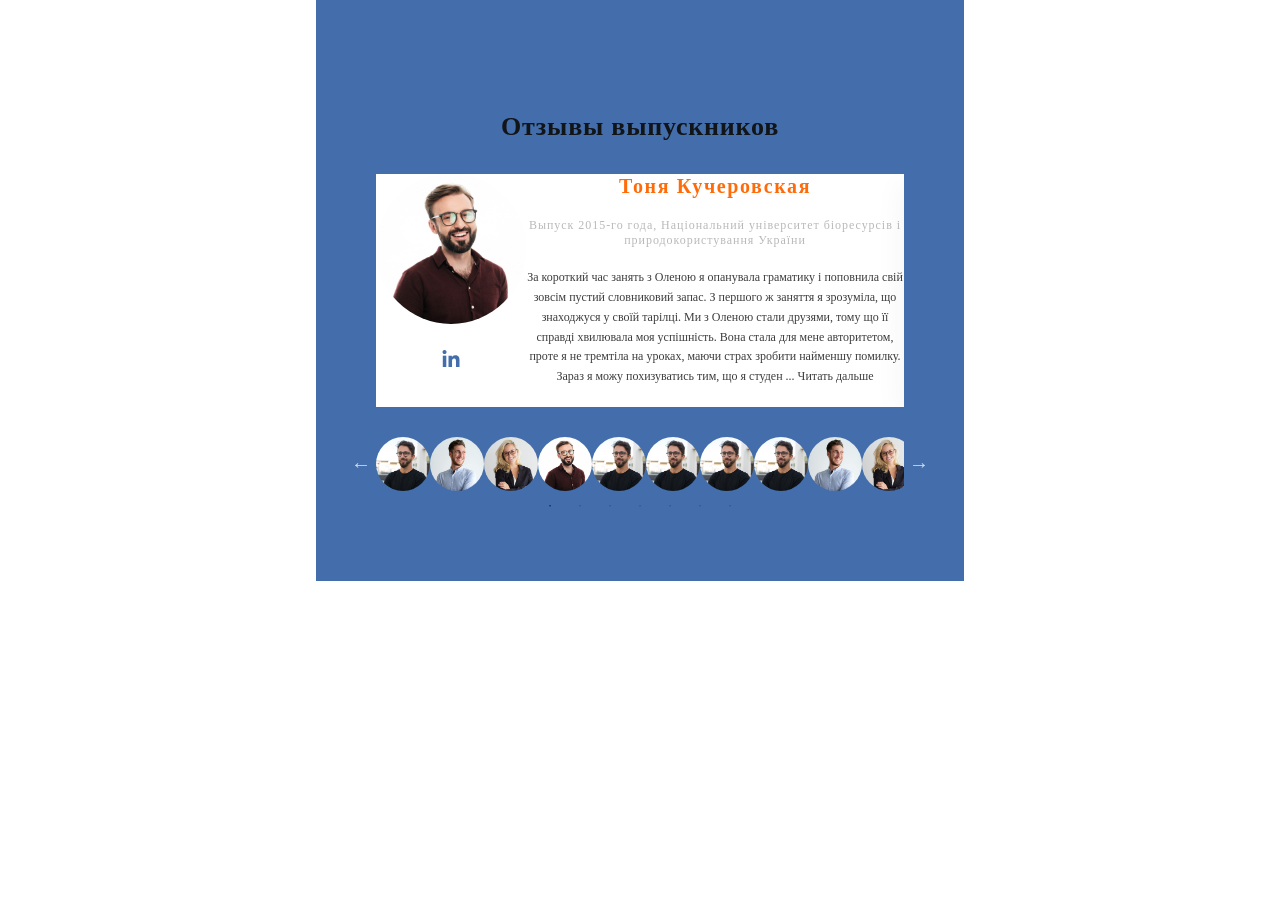
==== commit c6161478: "light" ====
--- a/index.html
+++ b/index.html
@@ -4,60 +4,21 @@
     <meta charset="UTF-8">
     <meta name="viewport" content="width=device-width, initial-scale=1.0">
     <title>Document</title>
-    <link rel="preconnect" href="https://fonts.gstatic.com">
-    <link href="https://fonts.googleapis.com/css2?family=Raleway:wght@700&family=Roboto:wght@400;500;700;900&display=swap"
-        rel="stylesheet">
+    
         <link rel=“preconnect” href=“https://fonts.gstatic.com”>
         <link href=“https://fonts.googleapis.com/css2?family=Montserrat:wght@500;600;700;800&display=swap” rel=“stylesheet”>
     <link rel="stylesheet" href="https://cdnjs.cloudflare.com/ajax/libs/modern-normalize/1.0.0/modern-normalize.min.css">
     <meta name="viewport" content="width=device-width, initial-scale=1.0" /> <!--10:00 Задаем расширение 1*1 для кросс-устройств https://www.youtube.com/watch?v=t5hlXeln3go&feature=youtu.be-->
     <link rel="stylesheet" href="./css/main.min.css"> 
-      <link
-    rel="stylesheet"
-    href="https://cdnjs.cloudflare.com/ajax/libs/animate.css/4.1.1/animate.min.css"
-  />
-<link rel="stylesheet" type="text/css" href="/slick/slick.css" />
-<link rel="stylesheet" type="text/css" href="/slick/slick-theme.css" />
+    
+    
+
 </head>
 <body class="body">
    
     <header class="header"> <!-- Шапка сайта-->
-        <div class="container">
+    
         
-        <nav class="main-nav"> <!-- Главный блок навигации -->
-            
-            <a href="./index.html" class="logo"> <!--"/" - вернуться на главную страницу-->
-            Web<span class="logo-web">Studio</span></a>
-
-            <button type="button" class="menu-button is-open" aria-controls="menu-container" aria-expanded="false"  data-menu-button>
-                <svg width="40" height="40" aria-label="Переключатель мобильного меню">
-                    <use class="icon-cross" href="./images/sprite.svg#icon-close_40px"></use>
-                    <use class="icon-menu" href="./images/sprite.svg#icon-menu_40px"></use><!--1:44:00 https://www.youtube.com/watch?v=t5hlXeln3go&feature=youtu.be-->
-                </svg>
-            </button>
-
-            <div class="menu-container" id="menu-container" data-menu>
-
-                <ul class="site-nav navigation">
-                        <li class="item"><a href="" class="link current">Студия</a></li>
-                        <li class="item"><a href="./portfolio.html" class="link jaja">Портфолио</a></li>
-                        <li class="item"><a href="" class="link jaja">Контакты</a></li>
-                    </ul>
-                
-                
-                    <ul class="site-auth contacts">
-                        <li class="item"><a href="mailto:info@devstudio.com" class="auth-list_link icon-mail">
-                                <svg class="auth-list_icona">
-                                    <use href="./images/sprite.svg#mail"></use>
-                                </svg>
-                                info@devstudio.com</a></li>
-                        <li class="item"><a href="tel:+380961111111" class="auth-list_link icon-telephone">
-                                <svg class="auth-list_iconb">
-                                    <use href="./images/sprite.svg#smartphone"></use>
-                                </svg>+38 096 111 11 11</a></li>
-                    </ul>
-            </div>
-            </nav>
     
     </header>
 <main>
@@ -65,48 +26,103 @@
 
 
 
-<section class="slider-section">
+<section class="container slider-section">
+    
 <h2 class="slider-title">Отзывы выпускников</h2>
 <div class="rev_slider">
-    <div class="slider">
-       <div class="slider-first_social">
-           <div class="slider-photo" style="background-image: url(/images/Michail.jpg);"></div>
-            <a href="" class="slider-icon_link">
-                <svg class="slider-icon" width="30" height="17">
-                    <use href="./images/sprite.svg#linkedin"></use>
-                </svg>
-            </a>
-            </div>
-            <ul class="slider-text-list">
-           <li class="slider-name item">Тоня Кучеровская</li>
-           <li class="slider-text_about item">
-            Выпуск 2015-го года, Національний університет біоресурсів і природокористування України
-           </li>
-            <li class="slider-text_review item">
+    <ul class="slider">
+       <li class="slider-first_social">
+        <img src="./images/1x/img1-team-01.jpg" alt="Игорь Демьяненко" class="slider-photo">
+          
+            <a href="" class="slider-icon_link">
+                <svg class="slider-icon" width="30" height="17">
+                    <use href="./images/sprite.svg#linkedin"></use>
+                </svg>
+            </a>
+        </li>
+        <li class="slider-text-list">
+           <h3 class="slider-name item">Тоня Кучеровская</h3>
+           <p class="slider-text_about item">
+            Выпуск 2015-го года, Національний університет біоресурсів і природокористування України
+           </p>
+            <p class="slider-text_review item">
                 За короткий час занять з Оленою я опанувала граматику і поповнила свій зовсім пустий словниковий запас. З першого ж
                 заняття я зрозуміла, що знаходжуся у своїй тарілці. Ми з Оленою стали друзями, тому що її справді хвилювала моя
                 успішність. Вона стала для мене авторитетом, проте я не тремтіла на уроках, маючи страх зробити найменшу помилку. Зараз
                 я можу похизуватись тим, що я студен ... Читать дальше
-            </li>
-            </ul>
-        </div>
-    </div>
-
-    <div class="slider">
-        <div class="slider-first_social">
-            <div class="slider-photo" style="background-image: url(/images/Michail.jpg);"></div>
-            <a href="" class="slider-icon_link">
-                <svg class="slider-icon" width="30" height="17">
-                    <use href="./images/sprite.svg#linkedin"></use>
-                </svg>
-            </a>
-        </div>
-        <ul class="slider-text-list">
-            <li class="slider-name item">Тоня Кучеровская</li>
-            <li class="slider-text_about item">
+            </p>
+        </li>
+    </ul>
+
+    <ul class="slider">
+    <li class="slider-first_social">
+        <div class="slider-photo" style="background-image: url(/images/Nikolay.jpg);"></div>
+        <a href="" class="slider-icon_link">
+            <svg class="slider-icon" width="30" height="17">
+                <use href="./images/sprite.svg#linkedin"></use>
+            </svg>
+        </a>
+    </li>
+    <li class="slider-text-list">
+        <h3 class="slider-name item">Андрей Ярмоленко</h3>
+        <p class="slider-text_about item">
+            Выпуск 2015-го года, Національний університет біоресурсів і природокористування України
+        </p>
+        <p class="slider-text_review item">
+            За короткий час занять з Оленою я опанувала граматику і поповнила свій зовсім пустий словниковий запас. З
+            першого ж
+            заняття я зрозуміла, що знаходжуся у своїй тарілці. Ми з Оленою стали друзями, тому що її справді хвилювала
+            моя
+            успішність. Вона стала для мене авторитетом, проте я не тремтіла на уроках, маючи страх зробити найменшу
+            помилку. Зараз
+            я можу похизуватись тим, що я студен ... Читать дальше
+        </p>
+    </li>
+    </ul>
+    
+
+    <ul class="slider">
+    <li class="slider-first_social">
+        <div class="slider-photo" style="background-image: url(/images/Olha.jpg);"></div>
+        <a href="" class="slider-icon_link">
+            <svg class="slider-icon" width="30" height="17">
+                <use href="./images/sprite.svg#linkedin"></use>
+            </svg>
+        </a>
+    </li>
+    <li class="slider-text-list">
+        <h3 class="slider-name item">София Сонная</h3>
+        <p class="slider-text_about item">
+            Выпуск 2015-го года, Національний університет біоресурсів і природокористування України
+        </p>
+        <p class="slider-text_review item">
+            За короткий час занять з Оленою я опанувала граматику і поповнила свій зовсім пустий словниковий запас. З
+            першого ж
+            заняття я зрозуміла, що знаходжуся у своїй тарілці. Ми з Оленою стали друзями, тому що її справді хвилювала
+            моя
+            успішність. Вона стала для мене авторитетом, проте я не тремтіла на уроках, маючи страх зробити найменшу
+            помилку. Зараз
+            я можу похизуватись тим, що я студен ... Читать дальше
+        </p>
+    </li>
+    </ul>
+    
+
+    <ul class="slider">
+        <li class="slider-first_social">
+            <div class="slider-photo" style="background-image: url(/images/Igor.jpg);"></div>
+            <a href="" class="slider-icon_link">
+                <svg class="slider-icon" width="30" height="17">
+                    <use href="./images/sprite.svg#linkedin"></use>
+                </svg>
+            </a>
+        </li>
+        <li class="slider-text-list">
+            <h3 class="slider-name item">Олег Маселко</h3>
+            <p class="slider-text_about item">
                 Выпуск 2015-го года, Національний університет біоресурсів і природокористування України
-            </li>
-            <li class="slider-text_review item">
+            </p>
+            <p class="slider-text_review item">
                 За короткий час занять з Оленою я опанувала граматику і поповнила свій зовсім пустий словниковий запас. З
                 першого ж
                 заняття я зрозуміла, що знаходжуся у своїй тарілці. Ми з Оленою стали друзями, тому що її справді хвилювала
@@ -114,26 +130,52 @@
                 успішність. Вона стала для мене авторитетом, проте я не тремтіла на уроках, маючи страх зробити найменшу
                 помилку. Зараз
                 я можу похизуватись тим, що я студен ... Читать дальше
-            </li>
-        </ul>
-    </div>
-    </div>
-
-    <div class="slider">
-        <div class="slider-first_social">
+            </p>
+        </li>
+    </ul>
+    
+
+    <ul class="slider">
+    <li class="slider-first_social">
+        <div class="slider-photo" style="background-image: url(/images/Michail.jpg);"></div>
+        <a href="" class="slider-icon_link">
+            <svg class="slider-icon" width="30" height="17">
+                <use href="./images/sprite.svg#linkedin"></use>
+            </svg>
+        </a>
+    </li>
+    <li class="slider-text-list">
+        <h3 class="slider-name item">Настя Балан</h3>
+        <p class="slider-text_about item">
+            Выпуск 2015-го года, Національний університет біоресурсів і природокористування України
+        </p>
+        <p class="slider-text_review item">
+            За короткий час занять з Оленою я опанувала граматику і поповнила свій зовсім пустий словниковий запас. З
+            першого ж
+            заняття я зрозуміла, що знаходжуся у своїй тарілці. Ми з Оленою стали друзями, тому що її справді хвилювала
+            моя
+            успішність. Вона стала для мене авторитетом, проте я не тремтіла на уроках, маючи страх зробити найменшу
+            помилку. Зараз
+            я можу похизуватись тим, що я студен ... Читать дальше
+        </p>
+    </li>
+    </ul>
+
+    <ul class="slider">
+        <li class="slider-first_social">
             <div class="slider-photo" style="background-image: url(/images/Michail.jpg);"></div>
             <a href="" class="slider-icon_link">
                 <svg class="slider-icon" width="30" height="17">
                     <use href="./images/sprite.svg#linkedin"></use>
                 </svg>
             </a>
-        </div>
-        <ul class="slider-text-list">
-            <li class="slider-name item">Тоня Кучеровская</li>
-            <li class="slider-text_about item">
+        </li>
+        <li class="slider-text-list">
+            <h3 class="slider-name item">Вера Верная</h3>
+            <p class="slider-text_about item">
                 Выпуск 2015-го года, Національний університет біоресурсів і природокористування України
-            </li>
-            <li class="slider-text_review item">
+            </p>
+            <p class="slider-text_review item">
                 За короткий час занять з Оленою я опанувала граматику і поповнила свій зовсім пустий словниковий запас. З
                 першого ж
                 заняття я зрозуміла, що знаходжуся у своїй тарілці. Ми з Оленою стали друзями, тому що її справді хвилювала
@@ -141,26 +183,25 @@
                 успішність. Вона стала для мене авторитетом, проте я не тремтіла на уроках, маючи страх зробити найменшу
                 помилку. Зараз
                 я можу похизуватись тим, що я студен ... Читать дальше
-            </li>
-        </ul>
-    </div>
-    </div>
-
-    <div class="slider">
-        <div class="slider-first_social">
+            </p>
+        </li>
+    </ul>
+
+    <ul class="slider">
+        <li class="slider-first_social">
             <div class="slider-photo" style="background-image: url(/images/Michail.jpg);"></div>
             <a href="" class="slider-icon_link">
                 <svg class="slider-icon" width="30" height="17">
                     <use href="./images/sprite.svg#linkedin"></use>
                 </svg>
             </a>
-        </div>
-        <ul class="slider-text-list">
-            <li class="slider-name item">Тоня Кучеровская</li>
-            <li class="slider-text_about item">
+        </li>
+        <li class="slider-text-list">
+            <h3 class="slider-name item">Оливье Салатный</h3>
+            <p class="slider-text_about item">
                 Выпуск 2015-го года, Національний університет біоресурсів і природокористування України
-            </li>
-            <li class="slider-text_review item">
+            </p>
+            <p class="slider-text_review item">
                 За короткий час занять з Оленою я опанувала граматику і поповнила свій зовсім пустий словниковий запас. З
                 першого ж
                 заняття я зрозуміла, що знаходжуся у своїй тарілці. Ми з Оленою стали друзями, тому що її справді хвилювала
@@ -168,423 +209,41 @@
                 успішність. Вона стала для мене авторитетом, проте я не тремтіла на уроках, маючи страх зробити найменшу
                 помилку. Зараз
                 я можу похизуватись тим, що я студен ... Читать дальше
-            </li>
-        </ul>
-    </div>
-    </div>
-
-    <div class="slider">
-        <div class="slider-first_social">
-            <div class="slider-photo" style="background-image: url(/images/Michail.jpg);"></div>
-            <a href="" class="slider-icon_link">
-                <svg class="slider-icon" width="30" height="17">
-                    <use href="./images/sprite.svg#linkedin"></use>
-                </svg>
-            </a>
-        </div>
-        <ul class="slider-text-list">
-            <li class="slider-name item">Тоня Кучеровская</li>
-            <li class="slider-text_about item">
-                Выпуск 2015-го года, Національний університет біоресурсів і природокористування України
-            </li>
-            <li class="slider-text_review item">
-                За короткий час занять з Оленою я опанувала граматику і поповнила свій зовсім пустий словниковий запас. З
-                першого ж
-                заняття я зрозуміла, що знаходжуся у своїй тарілці. Ми з Оленою стали друзями, тому що її справді хвилювала
-                моя
-                успішність. Вона стала для мене авторитетом, проте я не тремтіла на уроках, маючи страх зробити найменшу
-                помилку. Зараз
-                я можу похизуватись тим, що я студен ... Читать дальше
-            </li>
-        </ul>
-    </div>
-    </div>
+            </p>
+        </li>
+    </ul>
 
 </div>
 
-    <div class="slider-second slider-nav">
-        <div class="slider-second_photo" style="background-image: url(/images/Michail.jpg);"></div>
-        <div class="slider-second_photo" style="background-image: url(/images/Michail.jpg);"></div>
-        <div class="slider-second_photo" style="background-image: url(/images/Michail.jpg);"></div>
-        <div class="slider-second_photo" style="background-image: url(/images/Michail.jpg);"></div>
-        <div class="slider-second_photo" style="background-image: url(/images/Michail.jpg);"></div>
-        <div class="slider-second_photo" style="background-image: url(/images/Michail.jpg);"></div>
-        <div class="slider-second_photo" style="background-image: url(/images/Michail.jpg);"></div>
-    </div>
+    <ul class="slider-second slider-nav">
+        <li class="slider-second_photo" style="background-image: url(/images/Michail.jpg);"></li>
+        <li class="slider-second_photo" style="background-image: url(/images/Nikolay.jpg);"></li>
+        <li class="slider-second_photo" style="background-image: url(/images/Olha.jpg);"></li>
+        <li class="slider-second_photo" style="background-image: url(/images/Igor.jpg);"></li>
+        <li class="slider-second_photo" style="background-image: url(/images/Michail.jpg);"></li>
+        <li class="slider-second_photo" style="background-image: url(/images/Michail.jpg);"></li>
+        <li class="slider-second_photo" style="background-image: url(/images/Michail.jpg);"></li>
+    </ul>
         
-
+</div>
 </section>
 
 
 
 
         
-                           <!--Advantages-->
-    <section class="section advantages-section">
-        <div class="container">
-        <h2 class="visually-hidden">Наши преимущества</h2>
-        <ul class="advantages-list">
-            <li class="advantages-list-item icon-antena">
-                <div class="advantages-icon">
-                <a href="" class="advantages-icon_link">
-                    <svg class="icon-list_icon" width="70" height="70">
-                        <use href="./images/sprite.svg#antenna"></use>
-                    </svg>
-                </a>
-                </div>
-
-            <h3 class="advantages-title">Внимание к деталям</h3>
-            <p class="advantages-content">Идейные соображения, а также начало повседневной работы по формированию позиции.</p>
-            
-        </li>
-
-            <li class="advantages-list-item icon-clock">
-                <div class="advantages-icon">
-                    <a href="" class="advantages-icon_link">
-                        <svg class="icon-list_icon" width="70" height="70">
-                            <use href="./images/sprite.svg#clock"></use>
-                        </svg>
-                    </a>
-                </div>
-                <h3 class="advantages-title">Пунктуальность</h3>
-                <p class="advantages-content">Задача организации, в особенности же рамки и место обучения кадров влечет за собой.</p>
-            </li>
-
-            <li class="advantages-list-item icon-diagram">
-                <div class="advantages-icon">
-                    <a href="" class="advantages-icon_link">
-                        <svg class="icon-list_icon" width="70" height="70">
-                            <use href="./images/sprite.svg#diagram"></use>
-                        </svg>
-                    </a>
-                </div>
-                <h3 class="advantages-title">Планирование</h3>
-                <p class="advantages-content">Равным образом консультация с широким активом в значительной степени обуславливает.</p>
-            </li> 
-
-            <li class="advantages-list-item icon-astronaut">
-                <div class="advantages-icon">
-                    <a href="" class="advantages-icon_link">
-                        <svg class="icon-list_icon" width="70" height="70">
-                            <use href="./images/sprite.svg#astronaut"></use>
-                        </svg>
-                    </a>
-                </div>
-                <h3 class="advantages-title">Современные технологии</h3>
-                <p class="advantages-content">Значимость этих проблем настолько очевидна, что реализация плановых заданий.</p>
-            </li>
-        </ul>
-        </div>
-    </section>
-                      <!--Products-->
-    <section class="section products-section">
-        <div class="container">
-        <h2 class="products-title">Чем мы занимаемся</h2>
-        <ul class="product-list" >
-        <li class="item">
-            <div class="product-cover">
-        <picture>
-        <source srcset="./images/1x/laptop-01.webp 1x, ./images/1x/laptop-01@2x.webp 2x" media="(min-width: 1200px)"
-                        type="image/webp">
-        <source srcset="./images/1x/laptop-01.jpg 1x, ./images/1x/laptop-01@2x.jpg 2x"
-                        media="(min-width: 1200px)">
-        <img src="./images/1x/laptop-01.jpg" alt="">
-        </picture>
-                <div class="product-cover_content">
-                    <p>
-                        Десктопные приложения
-                    </p>
-                </div>
-            </div>
-        </li>
-
-        <li class="item">
-        <div class="product-cover">
-        <picture>
-        <source srcset="./images/1x/tel-01.webp 1x, ./images/1x/tel-01@2x.webp 2x" media="(min-width: 1200px)"
-            type="image/webp">
-        <source srcset="./images/1x/tel-01.jpg 1x, ./images/1x/tel-01@2x.jpg 2x" media="(min-width: 1200px)">
-        <img src="./images/1x/tel-01.jpg" alt="">
-        </picture>
-        <div class="product-cover_content">
-            <p>
-                Мобильные приложения
-            </p>
-        </div>
-        </div>
-
-        </li>
-        <li class="item">
-        <div class="product-cover">
-        <picture>
-        <source srcset="./images/1x/tab-01.webp 1x, ./images/1x/tab-01@2x.webp 2x" media="(min-width: 1200px)"
-            type="image/webp">
-        <source srcset="./images/1x/tab-01.jpg 1x, ./images/1x/tab-01@2x.jpg 2x" media="(min-width: 1200px)">
-        <img src="./images/1x/tab-01.jpg" alt="">
-        </picture>
-        <div class="product-cover_content">
-        <p>
-            Дизайнерские решения
-        </p>
-        </div>
-        </div>
-        </li>
-        </ul>
-        </div>
-    </section>
-                        <!--Team-->
-    <section class="section team-section">
-        <div class="container">
-        <h2 class="team-title">Наша команда</h2>
-        <ul class="team-list">
-        <li class="item">
-            <picture>
-                <source srcset="./images/1x/img1-desk-01.webp 1x, ./images/1x/img1-desk-01@2x.webp 2x" media="(min-width: 1200px)"
-                    type="image/webp">
-                <source srcset="./images/1x/img1-team-desk-01.jpg 1x, ./images/1x/img1-team-desk-01@2x.jpg 2x"
-                media="(min-width: 1200px)">
-                <source srcset="./images/1x/img1-tablet-01.webp 1x, ./images/1x/img1-tablet-01@2x.webp 2x" media="(min-width: 768px)"
-                    type="image/webp">
-                <source srcset="./images/1x/img1-tablet-01.jpg 1x, ./images/1x/img1-tablet-01@2x.jpg 2x" 
-                media="(min-width: 768px)"> 
-                <source srcset="./images/1x/img1-team-01.webp 1x, ./images/1x/img1-01@2х.webp 2x" media="(max-width: 767px)"
-                        type="image/webp">
-            <img src="./images/1x/img1-team-01.jpg" alt="Игорь Демьяненко" class="teammate-img">
-            </picture>
-            <h3 class="teammate-name">Игорь Демьяненко</h3>
-            <p lang="en" class="teammate-position">Product Designer</p>
-        <ul class="social-list">
-            <li class="social-list_item">
-                <a href="" class="social-list_link">
-                    <svg class="social-list_icon">
-                        <use href="./images/sprite.svg#instagram" aria-label="Share to instagram"></use>
-                    </svg>
-                </a>
-            </li>
-            <li class="social-list_item">
-                <a href="" class="social-list_link">
-                    <svg class="social-list_icon">
-                        <use href="./images/sprite.svg#twitter" aria-label="Share to twitter"></use>
-                    </svg>
-                </a>
-            </li>
-            <li class="social-list_item">
-                <a href="" class="social-list_link">
-                    <svg class="social-list_icon">
-                        <use href="./images/sprite.svg#facebook" aria-label="Share to facebook"></use>
-                    </svg>
-                </a>
-            </li>
-            <li class="social-list_item">
-                <a href="" class="social-list_link">
-                    <svg class="social-list_icon">
-                        <use href="./images/sprite.svg#linkedin" aria-label="Share to linkedin"></use>
-                    </svg>
-                </a>
-            </li>
-        </ul>
-        </li>
-        <li class="item">
-            <picture>
-                <source srcset="./images/1x/img2-desk-01.webp 1x, ./images/1x/img2-desk-01@2x.webp 2x" media="(min-width: 1200px)"
-                    type="image/webp">
-                <source srcset="./images/1x/img2-desk-01.jpg 1x, ./images/1x/img2-desk-01@2x.jpg 2x"
-                    media="(min-width: 1200px)">
-                <source srcset="./images/1x/img2-tablet-01.webp 1x, ./images/1x/img2-tablet-01@2x.webp 2x" media="(min-width: 768px)"
-                    type="image/webp">
-                <source srcset="./images/1x/img2-tablet-01.jpg 1x, ./images/1x/img2-tablet-01@2x.jpg 2x" media="(min-width: 768px)">
-                <source srcset="./images/1x/img2-01.webp 1x, ./images/1x/img2-01@2х.webp 2x" media="(max-width: 767px)"
-                    type="image/webp">
-            <img src="./images/1x/img2-01.jpg" alt="Ольга Репина" class="teammate-img">
-            </picture>
-            <h3 class="teammate-name">Ольга Репина</h3>
-            <p lang="en" class="teammate-position">Frontend Developer</p>
-            <ul class="social-list">
-                <li class="social-list_item">
-                    <a href="" class="social-list_link">
-                        <svg class="social-list_icon">
-                            <use href="./images/sprite.svg#instagram" aria-label="Share to instagram"></use>
-                        </svg>
-                    </a>
-                </li>
-                <li class="social-list_item">
-                    <a href="" class="social-list_link">
-                        <svg class="social-list_icon">
-                            <use href="./images/sprite.svg#twitter" aria-label="Share to twitter"></use>
-                        </svg>
-                    </a>
-                </li>
-                <li class="social-list_item">
-                    <a href="" class="social-list_link">
-                        <svg class="social-list_icon">
-                            <use href="./images/sprite.svg#facebook" aria-label="Share to facebook"></use>
-                        </svg>
-                    </a>
-                </li>
-                <li class="social-list_item">
-                    <a href="" class="social-list_link">
-                        <svg class="social-list_icon">
-                            <use href="./images/sprite.svg#linkedin" aria-label="Share to linkedin"></use>
-                        </svg>
-                    </a>
-                </li>
-            </ul>
-        </li>
-        <li class="item">
-            <picture>
-                <source srcset="./images/1x/img3-desk-01.webp 1x, ./images/1x/img3-desk-01@2x.webp 2x" media="(min-width: 1200px)"
-                    type="image/webp">
-                <source srcset="./images/1x/img3-desk-01.jpg 1x, ./images/1x/img3-desk-01@2x.jpg 2x" media="(min-width: 1200px)">
-                <source srcset="./images/1x/img3-tablet-01.webp 1x, ./images/1x/img3-tablet-01@2x.webp 2x" media="(min-width: 768px)"
-                    type="image/webp">
-                <source srcset="./images/1x/img3-tablet-01.jpg 1x, ./images/1x/img3-tablet-01@2x.jpg 2x" media="(min-width: 768px)">
-                <source srcset="./images/1x/img3-01.webp 1x, ./images/1x/img3-01@2х.webp 2x" media="(max-width: 767px)"
-                    type="image/webp">
-                <img src="./images/Nikolay.jpg" alt="Николай Тарасов" class="teammate-img">
-            </picture>
-            <h3 class="teammate-name">Николай Тарасов</h3>
-            <p lang="en" class="teammate-position">Marketing</p>
-        <ul class="social-list">
-            <li class="social-list_item">
-                <a href="" class="social-list_link">
-                    <svg class="social-list_icon">
-                        <use href="./images/sprite.svg#instagram" aria-label="Share to instagram"></use>
-                    </svg>
-                </a>
-            </li>
-            <li class="social-list_item">
-                <a href="" class="social-list_link">
-                    <svg class="social-list_icon">
-                        <use href="./images/sprite.svg#twitter"  aria-label="Share to twitter"></use>
-                    </svg>
-                </a>
-            </li>
-            <li class="social-list_item">
-                <a href="" class="social-list_link">
-                    <svg class="social-list_icon">
-                        <use href="./images/sprite.svg#facebook" aria-label="Share to facebook"></use>
-                    </svg>
-                </a>
-            </li>
-            <li class="social-list_item">
-                <a href="" class="social-list_link">
-                    <svg class="social-list_icon">
-                        <use href="./images/sprite.svg#linkedin" aria-label="Share to linkedin"></use>
-                    </svg>
-                </a>
-            </li>
-        </ul>
-        </li>
-        <li class="item">
-            <picture>
-            <source srcset="./images/1x/img4-desk-01.webp 1x, ./images/1x/img4-desk-01@2x.webp 2x" media="(min-width: 1200px)"
-                type="image/webp">
-            <source srcset="./images/1x/img4-desk-01.jpg 1x, ./images/1x/img4-desk-01@2x.jpg 2x" media="(min-width: 1200px)">
-            <source srcset="./images/1x/img4-tablet-01.webp 1x, ./images/1x/img4-tablet-01@2x.webp 2x" media="(min-width: 768px)"
-                type="image/webp">
-            <source srcset="./images/1x/img4-tablet-01.jpg 1x, ./images/1x/img4-tablet-01@2x.jpg 2x" media="(min-width: 768px)">
-            <source srcset="./images/1x/img4-01.webp 1x, ./images/1x/img4-01@2х.webp 2x" media="(max-width: 767px)"
-                type="image/webp">
-            <img src="./images/Michail.jpg" alt="Михаил Ермаков" class="teammate-img">
-            </picture>
-            <h3 class="teammate-name">Михаил Ермаков</h3>
-            <p lang="en" class="teammate-position">UI Designer</p>
-        <ul class="social-list">
-     <li class="social-list_item">
-                <a href="" class="social-list_link">
-                    <svg class="social-list_icon">
-                        <use href="./images/sprite.svg#instagram" aria-label="Share to instagram"></use>
-                    </svg>
-                </a>
-            </li>
-          <li class="social-list_item">
-                <a href="" class="social-list_link">
-                    <svg class="social-list_icon">
-                        <use href="./images/sprite.svg#twitter" aria-label="Share to twitter"></use>
-                    </svg>
-                </a>
-            </li>
-            <li class="social-list_item">
-                <a href="" class="social-list_link">
-                    <svg class="social-list_icon">
-                        <use href="./images/sprite.svg#facebook" aria-label="Share to facebook"></use>
-                    </svg>
-                </a>
-            </li>
-          <li class="social-list_item">
-                <a href="" class="social-list_link">
-                    <svg class="social-list_icon">
-                        <use href="./images/sprite.svg#linkedin" aria-label="Share to linkedin"></use>
-                    </svg>
-                </a>
-            </li>
-        </ul>
-        </li>
-        </ul>
-        </div>
-    </section>
-                         <!--Clients-->
-    <section class="section clients-section">
-        <div class="container">
-            <h2 class="clients-title">Постоянные клиенты</h2>
-            <ul class="clients-list">
-                <li class="clients-list_item">
-                <a href="" class="clients-list_link">
-                    <svg class="clients-list_icon" width="45" height="50">
-                        <use href="./images/sprite.svg#logo-1"></use>
-                    </svg>
-                </a>
-                </li>
-                <li class="clients-list_item">
-                    <a href="" class="clients-list_link">
-                        <svg class="clients-list_icon" width="40" height="52">
-                            <use href="./images/sprite.svg#logo-2"></use>
-                        </svg>
-                    </a>
-                </li><li class="clients-list_item">
-                    <a href="" class="clients-list_link">
-                        <svg class="clients-list_icon" width="41" height="43">
-                            <use href="./images/sprite.svg#logo-3"></use>
-                        </svg>
-                    </a>
-                </li><li class="clients-list_item">
-                    <a href="" class="clients-list_link">
-                        <svg class="clients-list_icon" width="80" height="42">
-                            <use href="./images/sprite.svg#logo-4"></use>
-                        </svg>
-                    </a>
-                </li><li class="clients-list_item">
-                    <a href="" class="clients-list_link">
-                        <svg class="clients-list_icon" width="59" height="47">
-                            <use href="./images/sprite.svg#logo-5"></use>
-                        </svg>
-                    </a>
-                </li>
-                <li class="clients-list_item">
-                    <a href="" class="clients-list_link">
-                        <svg class="clients-list_icon" width="89" height="46">
-                            <use href="./images/sprite.svg#logo-6"></use>
-                        </svg>
-                    </a>
-                </li>
-            </ul>
-        </div>
-    </section>
-    
+                
 </main>
 
                     <!--Footer-->
-   <p>!!!!!!!!!!!!!!!!!!!!!!!!!!!!!!!!</p>      
-   <script>
-       $('p').click(function(){
-           alert('Hello world')
-       })
-   </script>   
+   
         <!-- Ставим перед закрывающим тегом body (Java Script) -->
-    <script src="./js/menu.js"></script>
-    <script src="./js/modal.js"></script>
-    <script src="./js/slide.js"></script>
-    <script src="/slick/jquery-3.5.1.min.js"></script>
-    <script type="text/javascript" src="/slick/slick.min.js"></script>
+
+
+  
+    <script type="text/javascript" src="jquery-3.5.1.min.js"></script>
+    <script type="text/javascript" src="slick/slick.min.js"></script>
+    <script type="text/javascript" src="./js/slide.js"></script>
+  
 </body>
 </html>
--- a/css/main.min.css
+++ b/css/main.min.css
@@ -1,3 +1,2 @@
-:root{--primary-text-color: #212121;--title-text-color: #2196f3;--text-color: #757575;--hero-color: #ffffff;--footer-link-color: rgba(255, 255, 255, 0.6);--social-link-color: #afb1b8;--icon-background-color: #f5f4fa;--margin-set-gap: 30px}*,*::before,*::after{box-sizing:border-box}body{font-family:Montserrat, sans-serif;margin:0;width:100%;justify-content:center}body.modal-open{overflow:hidden}ul{list-style:none;padding:0;margin:0}a{text-decoration:none}h1,h2,h3,h4,h5,h6{margin:0}p{margin:0}img{display:block;max-width:100%;height:auto}.container{margin-left:auto;margin-right:auto;padding:0 20px}@media screen and (min-width: 320px){.container{max-width:320px}}@media screen and (min-width: 768px){.container{max-width:768px;padding:0 40px}}@media screen and (min-width: 1354px){.container{max-width:1354px;padding:0 20px}}:root{--primary-text-color: #212121;--title-text-color: #2196f3;--text-color: #757575;--hero-color: #ffffff;--footer-link-color: rgba(255, 255, 255, 0.6);--social-link-color: #afb1b8;--icon-background-color: #f5f4fa;--margin-set-gap: 30px}.visually-hidden{position:absolute;width:1px;height:1px;margin:-1px;border:0;padding:0;white-space:nowrap;clip-path:inset(100%);clip:rect(0 0 0 0);overflow:hidden}.section{font-weight:700;font-size:36px;line-height:1.16;text-align:center;letter-spacing:0.03em;padding-top:60px;padding-bottom:60px}@media screen and (min-width: 1200px){.section{padding-top:94px;padding-bottom:94px}}.products-title,.team-title,.clients-title{padding-bottom:50px;font-family:Roboto;font-style:normal;font-weight:700;font-size:28px;line-height:1.178;text-align:center;letter-spacing:0.03em}@media screen and (min-width: 1200px){.products-title,.team-title,.clients-title{font-size:36px;line-height:1.166}}.team-title,.clients-title{display:inline-block}.backdrop{top:0;left:0;width:100%;height:100vh;background-color:rgba(0,0,0,0.2);transition:opacity 250ms cubic-bezier(0.4, 0, 0.2, 1);position:fixed;overflow-y:scroll;align-items:center;justify-content:center;padding-top:93px}.backdrop.is-hidden{opacity:0;pointer-events:none}@media screen and (min-width: 768px){.backdrop.is-hidden .modal{transform:translate(-50%, -50%) scale(0.9)}}@media screen and (min-width: 1200px){.backdrop.is-hidden .modal{transform:translate(-50%, -50%) scale(0.9)}}.modal{position:relative;margin-left:auto;margin-right:auto;padding:40px;max-width:450px;height:auto;background-color:var(--hero-color);box-shadow:0px 1px 3px rgba(0,0,0,0.12),0px 1px 1px rgba(0,0,0,0.14),0px 2px 1px rgba(0,0,0,0.2);border-radius:4px}@media screen and (min-width: 768px){.modal{position:absolute;top:50%;left:50%;transform:translate(-50%, -50%) scale(1);transition:transform 250ms cubic-bezier(0.4, 0, 0.2, 1);width:100%}}@media screen and (min-width: 1200px){.modal{position:absolute;top:50%;left:50%;max-width:528px;transform:translate(-50%, -50%) scale(1);transition:transform 250ms cubic-bezier(0.4, 0, 0.2, 1)}}.modal-button{position:absolute;width:30px;height:30px;top:8px;right:8px;color:#000000;background-color:var(--hero-color);border:1px solid rgba(0,0,0,0.1);box-sizing:border-box;border-radius:50%;justify-content:center;align-items:center;cursor:pointer}.modal-button:hover,.modal-button:focus{fill:var(--title-text-color);box-shadow:none}.vector_icon{width:11px;height:11px}.form{width:100%;display:block;margin-left:auto;margin-right:auto;text-align:center}.mode-title{font-family:Roboto;font-style:normal;font-weight:bold;font-size:20px;line-height:1.15;text-align:center;letter-spacing:0.03em;margin-bottom:12px;color:#212121}.form-field{display:flex;flex-direction:column;margin-bottom:10px;font-family:Roboto;font-style:normal;font-weight:normal;font-size:12px;line-height:1.66;letter-spacing:0.01em;text-align:start;color:#757575}.icon-position{position:relative;margin-top:4px}.form-field input{width:100%;height:40px;padding:11px 40px;border:1px solid rgba(33,33,33,0.2);border-radius:4px;cursor:pointer;font-size:14px}.form-field input:focus{border:1px solid #2196f3;outline:none}.form-field:focus-within>.form-input,.form-field:focus-within>.comment{border:1px solid #2196f3;border-radius:4px;outline:none}.form-field label{margin-bottom:5px}.form-icons{position:absolute;width:18px;height:18px;top:50%;left:12px;background-color:#ffffff;transform:translateY(-50%)}.form-input:focus+.form-icons,.form-input:hover+.form-icons{fill:#2196f3}.form-input:focus,.form-input:hover,.comment:focus,.comment:hover{border:1px solid #2196f3;border-radius:4px}.form-checkbox{font-family:Roboto;font-style:normal;font-weight:400;font-size:12px;line-height:1.166;letter-spacing:0.03em;color:#757575;text-align:center;justify-content:center;margin-top:20px}@media screen and (min-width: 1200px){.form-checkbox{font-size:14px;line-height:1.714}}.policy-info{font-family:Roboto;font-style:normal;font-weight:400;font-size:12px;line-height:1.166;margin-left:5px;letter-spacing:0.03em;text-decoration-line:underline;color:#2196f3}@media screen and (min-width: 1200px){.policy-info{font-size:14px;line-height:1.714}}.comment{width:100%;height:120px;font-family:Roboto;font-style:normal;font-weight:400;font-size:12px;line-height:1.67;letter-spacing:0.01em;padding:12px 16px;border-radius:4px;border:1px solid rgba(33,33,33,0.2);resize:none}.form-field textarea::placeholder{font-family:Roboto;font-style:normal;font-weight:normal;font-size:14px;line-height:1.14px;letter-spacing:0.01em;color:rgba(117,117,117,0.5);padding-top:8px}.mode-button{width:200px;margin:0 auto;margin-bottom:20px}.form-field:focus-within>.form-icons,.form-field:focus-within>.form-icons_mail{fill:#2196f3;border:1px solid #2196f3}.form-checkbox{display:flex;align-items:center;justify-content:center}.checkbox{display:inline-block;-webkit-appearance:none;-moz-appearance:none;appearance:none;position:absolute}.checkbox:checked+.check-icon{background-color:#2196f3;background-image:url(../images/checkplus.svg);background-size:contain;background-origin:border-box;border-color:transparent;color:#ffffff;border:1px solid #000000;border-color:#2196f3;box-sizing:border-box;border-radius:2px}.check-icon{display:inline-block;width:16px;height:15px;margin-right:8px;border:2px solid #000000}.header{border:1px solid #ececec;position:relative}.main-nav{display:flex;align-items:center;justify-content:space-between;min-height:60px}@media screen and (min-width: 768px){.main-nav{min-height:80px}}@media screen and (min-width: 768px){.site-nav{display:flex;align-items:center;justify-content:space-between}}.menu-button{display:inline-flex;margin:0;padding:0;border:none;background-color:transparent}@media screen and (min-width: 768px){.menu-button{display:none}}.menu-button:hover,.menu-button:focus{color:var(--title-text-color);fill:var(--title-text-color)}.menu-button .icon-cross{display:none}.menu-button.is-open .icon-cross{display:block}.menu-button.is-open .icon-menu{display:none}.menu-container{background-color:#ffffff;padding:21px 15px;text-align:center;font-size:20px}.menu-container.is-open{display:block}@media screen and (max-width: 767px){.menu-container{display:none;position:absolute;top:100%;left:0;width:100%;z-index:1}}@media screen and (min-width: 768px){.menu-container{display:flex;text-align:center;justify-content:space-between;flex-grow:1}}.hero-section{display:flex;flex-direction:column;margin:auto;margin-bottom:0;background-color:#2f303a;text-align:center;justify-content:center;background-image:linear-gradient(to right, rgba(47,48,58,0.4), rgba(47,48,58,0.4)),url(../images/1x/hero-1x.jpg);background-repeat:no-repeat;background-size:cover}@media (min-resolution: 2dppx){.hero-section{background-image:linear-gradient(to right, rgba(47,48,58,0.4), rgba(47,48,58,0.4)),url(../images/1x/hero-2x.jpg)}}@media (min-width: 489px){.hero-section{background-image:linear-gradient(to right, rgba(47,48,58,0.4), rgba(47,48,58,0.4)),url(../images/1x/hero_tablet-1x.jpg)}}@media (min-width: 489px) and (min-resolution: 2dppx){.hero-section{background-image:url(../images/1x/hero_tablet-2x.jpg)}}@media (min-width: 769px){.hero-section{background-image:linear-gradient(to right, rgba(47,48,58,0.4), rgba(47,48,58,0.4)),url(../images/1x/hero_desk-1x.jpg);background-size:cover}}@media (min-width: 769px) and (min-resolution: 2dppx){.hero-section{background-image:url(../images/1x/hero_desk-2x.jpg)}}.hero-section .container{display:block;justify-content:center;text-align:center}.hero-title{color:var(--hero-color);font-weight:900;font-size:26px;line-height:1.615;text-align:center;letter-spacing:0.06em;text-transform:uppercase;padding:118px 30px 0px 30px;margin-left:auto;margin-right:auto;padding-bottom:0px;margin-bottom:0px;align-content:center;animation-duration:1800ms}@media screen and (min-width: 768px){.hero-title{padding:118px 189px 0px 189px}}@media screen and (min-width: 1200px){.hero-title{padding:200px 252px 0px 252px;font-size:44px;line-height:1.36}}.button{color:var(--hero-color);background-color:var(--title-text-color);font-family:inherit;font-family:Roboto;font-weight:700;font-size:16px;line-height:1.87;display:flex;align-items:center;letter-spacing:0.06em;box-shadow:0px 4px 4px rgba(0,0,0,0.15);border-radius:4px;display:inline-block;padding:10px 32px;min-width:50px;margin-top:30px;cursor:pointer;border:1px solid transparent;outline:none;animation-duration:2200ms}.button:hover,.button:focus{color:var(--title-text-color);background-color:var(--hero-color);font-family:inherit}.hero-section .button{margin-bottom:118px}.logo{color:var(--title-text-color);font-family:Raleway, cursive;font-weight:700;font-size:24px;line-height:1.166;letter-spacing:0.03em}@media screen and (min-width: 1200px){.logo{font-size:26px;line-height:1.192}}.logo-web{color:#000000}.logo-footer-accent{color:#ffffff}@media screen and (min-width: 768px){.site-nav{margin-left:88px}}@media screen and (min-width: 768px){.site-nav .item+.item{margin-left:50px}}.site-nav .link{display:inline-block;color:var(--primary-text-color);font-weight:500;font-size:18px;line-height:1.16;letter-spacing:0.02em;color:currentColor;position:relative}.site-nav .link:hover,.site-nav .link:focus{color:var(--title-text-color)}@media screen and (max-width: 767px){.site-nav .link{padding-top:60px}}@media screen and (min-width: 768px){.site-nav .link{font-size:14px;line-height:1.142}}.site-nav .link.current{color:var(--title-text-color)}.site-nav .current::after,.site-nav .link:hover::after,.site-nav .link:focus::after{content:"";display:block;position:absolute;width:100%;height:4px;margin-top:8px;background-color:currentColor;border-radius:2px}@media screen and (min-width: 768px){.site-nav .current::after,.site-nav .link:hover::after,.site-nav .link:focus::after{margin-top:30px}}@media screen and (min-width: 1200px){.site-nav .current::after,.site-nav .link:hover::after,.site-nav .link:focus::after{margin-top:28px}}.site-auth{margin-left:auto}@media screen and (max-width: 767px){.site-auth{margin-top:60px}}@media screen and (min-width: 1200px){.site-auth{display:flex;align-items:center}.site-auth .item+.item{margin-left:30px}}@media screen and (min-width: 1200px) and (max-width: 767px){.site-auth .item+.item{margin-top:16px}}.site-auth .auth-list_link{font-family:Roboto;font-style:normal;color:var(--text-color);font-weight:500;font-size:18px;line-height:1.166;letter-spacing:0.02em}@media screen and (min-width: 768px){.site-auth .auth-list_link{font-size:14px}}@media screen and (min-width: 768px) and (max-width: 1199px){.site-auth .auth-list_link{padding-top:5px;margin-left:46px}}@media screen and (min-width: 1200px){.site-auth .auth-list_link{font-size:14px;line-height:1.142}}.site-auth .auth-list_link:hover,.site-auth .auth-list_link:focus{color:var(--title-text-color);fill:var(--title-text-color)}.site-auth .auth-list_icona{width:16px;height:12px}@media screen and (min-width: 768px) and (max-width: 1199px){.site-auth .auth-list_icona{width:14px;height:10px}}.site-auth .auth-list_iconb{width:10px;height:15px}@media screen and (min-width: 768px){.site-auth .auth-list_iconb{width:10px;height:14px}}@media screen and (max-width: 767px){.site-auth .auth-list_iconb{margin-top:16px}}@media screen and (min-width: 1200px){.site-auth .auth-list_iconb{width:10px;height:16px}}.site-auth .auth-list_icona,.site-auth .auth-list_iconb{fill:currentColor;margin-right:8px}@media screen and (min-width: 768px){.site-auth .auth-list_icona,.site-auth .auth-list_iconb{margin-right:10px}}@media screen and (min-width: 768px){.auth-list_link{display:flex;align-items:center}}.social-list_link:hover,.social-list_link:focus{background-color:var(--title-text-color)}.social-list_link:hover .social-list_icon,.social-list_link:focus .social-list_icon{fill:var(--hero-color)}.advantages-list{display:flex;text-align:start;margin:-15px}@media screen and (max-width: 1199px){.advantages-list{flex-wrap:wrap}}.advantages-list-item{margin:15px}@media screen and (max-width: 767px){.advantages-list-item{border-radius:4px}}@media screen and (min-width: 768px){.advantages-list-item{width:calc((100% - 2 * 30px) / 2)}}@media screen and (min-width: 1200px){.advantages-list-item{flex-basis:calc(- 100% / 4 - 30px)}}.advantages-title{color:var(--primary-text-color);font-weight:700;font-size:14px;line-height:1.14;letter-spacing:0.03em;text-transform:uppercase;margin-top:0px;margin-bottom:10px}@media screen and (max-width: 767px){.advantages-title{text-align:center;margin-top:30px}}.advantages-content{color:var(--text-color);font-size:14px;line-height:1.71;letter-spacing:0.03em;margin-top:0px;margin-bottom:0px;font-weight:400}.advantages-icon_link{display:flex;justify-content:center;align-items:center;border-radius:4px;background-color:var(--icon-background-color);padding:25px 142px}.advantages-icon_link:hover,.advantages-icon_link:focus{fill:var(--title-text-color)}@media screen and (min-width: 768px){.advantages-icon_link{margin-bottom:30px}}@media screen and (min-width: 1200px){.advantages-icon_link{padding:25px 100px}}.section.products-section{padding-top:0}@media screen and (max-width: 1199px){.section.products-section{display:none}}.product-list{display:flex;flex-wrap:wrap;margin-left:calc(-1 * var(--margin-set-gap));margin-top:calc(-1 * var(--margin-set-gap))}.product-list .item{flex-basis:calc(100% / 3 - var(--margin-set-gap));margin-left:var(--margin-set-gap);margin-top:var(--margin-set-gap)}.product-cover{position:relative;display:flex}.product-cover_content{position:absolute;bottom:0;left:0;width:370px;height:70px;font-family:Roboto;font-style:normal;font-weight:bold;font-size:14px;line-height:1.14;text-align:center;letter-spacing:0.03em;text-transform:uppercase;padding:27px 82px;color:#ffffff;background:rgba(47,48,58,0.8)}.clients-section{margin-top:0px}.clients-list{padding:0;list-style:none;display:flex;flex-wrap:wrap}@media screen and (max-width: 767px){.clients-list{margin:-15px}}@media screen and (min-width: 768px){.clients-list{margin:-15px}}@media screen and (min-width: 1200px){.clients-list:not(:last-child){margin:-15px}}.clients-list_link{display:flex;justify-content:center;align-items:center;fill:var(--social-link-color);height:90px;border:1px solid #afb1b8;border-radius:4px}.clients-list_link:hover,.clients-list_link:focus{fill:var(--title-text-color);border:1px solid var(--title-text-color)}@media screen and (max-width: 767px){.clients-list_item{width:calc((100% - 2 * 30px) / 2);margin:15px}}@media screen and (min-width: 768px){.clients-list_item{width:calc((100% - 3 * 30px) / 3);margin:15px}}@media screen and (min-width: 1200px){.clients-list_item{max-width:170px}.clients-list_item:not(:last-child){margin:15px}}.footer{padding-top:60px;padding-bottom:60px;background-color:#2f303a}@media screen and (max-width: 1199px){.footer{text-align:center}}@media screen and (min-width: 1200px){.footer-list{display:flex}}.footer-list_tab{margin-left:auto;margin-right:auto}@media screen and (min-width: 768px){.footer-list_tab{display:flex;justify-content:space-between}}@media screen and (min-width: 768px) and (max-width: 1199px){.footer-list_tab{padding:0 70px;margin-bottom:60px}}.footer-maps{color:var(--hero-color);font-style:normal;font-size:14px;line-height:1.71;letter-spacing:0.03em}.footer-link{color:var(--footer-link-color);font-style:normal;font-size:14px;line-height:1.71;letter-spacing:0.03em}@media screen and (min-width: 1200px){.footer-first_item{margin-right:50px}}@media screen and (max-width: 767px){.footer-address-list{margin-bottom:60px}}.footer-address-list .item:not(:last-child){margin-bottom:9px}.footer-address-list .item:first-child{margin-top:20px}/*!!!!!!!!!!footer-second_item!!!!!!!!!*/.footer-social{display:block}.footer-social_title{display:inline-block;color:var(--hero-color);font-family:Roboto;font-style:normal;font-weight:700;font-size:14px;line-height:1.142;letter-spacing:0.03em;text-transform:uppercase;margin-bottom:20px;padding-top:10px}@media screen and (min-width: 1200px){.footer-social_title{margin-bottom:20px;padding-top:10px}}@media screen and (min-width: 1200px){.footer-social{width:206px}}.footer-social_list{display:flex;text-align:center;justify-content:center}@media screen and (max-width: 1199px){.footer-social_list{margin-bottom:60px}}.footer-social_list .footer-list_item:not(:last-child){margin-right:10px}.footer-list_link{display:flex;width:44px;height:44px;border-radius:50%;justify-content:center;align-items:center;fill:var(--hero-color);background-color:rgba(255,255,255,0.1)}.footer-list_link:hover,.footer-list_link:focus{background-color:var(--title-text-color);fill:var(--hero-color)}.footer-list_link:hover .footer-list_icon,.footer-list_link:focus .footer-list_icon{fill:var(--hero-color)}.footer-list_link .footer-list_icon{width:20px;height:20px}.footer-form_item{display:block}@media screen and (min-width: 1200px){.footer-form_item{margin-left:120px}}.footer-form_item .footer-form_title{display:inline-block;font-family:Roboto;font-style:normal;font-weight:bold;font-size:14px;line-height:1.14;letter-spacing:0.03em;text-transform:uppercase;color:#ffffff;margin-bottom:20px;padding-top:10px}.footer-form_input{margin-left:auto;margin-right:auto}@media screen and (min-width: 768px) and (max-width: 1199px){.footer-form_input{width:450px}}@media screen and (min-width: 1200px){.footer-form_input{display:flex;justify-content:center;align-items:center}}.footer-form_input .footer-input{display:flex;width:100%;height:50px;padding-left:16px;border:1px solid rgba(255,255,255,0.3);box-sizing:border-box;filter:drop-shadow(0px 4px 4px rgba(0,0,0,0.15));border-radius:4px;margin-right:12px;justify-content:center;align-items:center;background-color:#2f303a;color:#ffffff}@media screen and (min-width: 1200px){.footer-form_input .footer-input{width:358px}}@media screen and (max-width: 1199px){.footer-form_input .footer-input{margin-bottom:20px}}.footer-form_input .footer-input input::placeholder{font-family:Roboto;font-style:normal;font-weight:normal;font-size:16px;line-height:1.25;letter-spacing:0.03em;color:rgba(255,255,255,0.6)}.footer-form_input .button-form{display:inline-flex;font-family:Roboto;font-style:normal;font-weight:bold;font-size:16px;line-height:1.87;letter-spacing:0.06em;color:#ffffff;width:200px;height:50px;background:#2196f3;box-shadow:0px 4px 4px rgba(0,0,0,0.15);border-radius:4px;padding-left:29px;align-items:center;cursor:pointer;position:relative}.footer-form_input .button-form-icons{position:absolute;width:24px;height:24px;top:50%;right:24px;transform:translateY(-50%);fill:#ffffff}@media screen and (min-width: 768px){.team-list{margin:-15px;display:flex;flex-wrap:wrap}}@media screen and (min-width: 1200px){.team-list{display:flex;flex-wrap:nowrap}}.team-list .item{background:#ffffff;box-shadow:0px 1px 3px rgba(0,0,0,0.12),0px 1px 1px rgba(0,0,0,0.14),0px 2px 1px rgba(0,0,0,0.2);border-radius:0px 0px 4px 4px}@media screen and (min-width: 768px){.team-list .item{width:calc((100% - 2 * 30px) / 2);margin:15px}}@media screen and (max-width: 767px){.team-list .item{margin-bottom:30px}}.teammate-img{margin-bottom:30px}.teammate-position{margin-bottom:16px}.teammate-name{font-weight:500;font-size:16px;line-height:1.18;text-align:center;letter-spacing:0.03em;margin-bottom:10px}.teammate-position{font-weight:400;color:var(--text-color);font-size:16px;line-height:1.18;text-align:center;letter-spacing:0.03em}.team-section{background-color:#f5f4fa;margin-bottom:0px;width:100%;box-sizing:none}.team-list .item{background-color:var(--hero-color)}.social-list{display:flex;justify-content:center}.social-list_item{margin-bottom:30px}.social-list_link{display:flex;width:44px;height:44px;border-radius:50%;justify-content:center;align-items:center;fill:var(--social-link-color)}.social-list_link:hover,.social-list_link:focus{background-color:var(--title-text-color)}.social-list_link:hover .social-list_icon,.social-list_link:focus .social-list_icon{fill:var(--hero-color)}.social-list_icon{width:20px;height:20px}.slider-section{padding:60px}.slider-title{font-family:Montserrat;font-style:normal;font-weight:800;font-size:20px;line-height:130%;text-align:center;letter-spacing:0.03em;margin-top:50px;margin-bottom:40px;color:#111518}@media screen and (min-width: 768px){.slider-title{font-size:26px;margin-bottom:30px}}@media screen and (min-width: 768px){.slider{display:flex;justify-content:space-between}}@media screen and (min-width: 768px){.slider-first_social{margin-right:45px;margin-left:40px}}.slider-photo{width:90px;height:90px;background-repeat:no-repeat;background-size:cover;background-position:center;border-radius:50%;margin-left:auto;margin-right:auto;margin-bottom:26px}@media screen and (min-width: 768px){.slider-photo{width:150px;height:150px}}.slider-icon{display:flex;justify-content:center;margin-left:auto;margin-right:auto;margin-bottom:26px;text-align:center;fill:#436eab}.slider-text-list .item{margin-bottom:10px}@media screen and (max-width: 767px){.slider-text-list .item{text-align:center}}.slider-name{font-family:Montserrat;font-style:normal;font-weight:800;font-size:20px;line-height:1.2;letter-spacing:0.08em;color:#ff6b09}.slider-text_about{font-family:Montserrat;font-style:normal;font-weight:500;font-size:12px;line-height:1.25;letter-spacing:0.08em;color:#b9b9b9}.slider-text_review{font-family:Montserrat;font-style:normal;font-weight:500;font-size:12px;line-height:1.66;color:#3d3d3d}.slider-second{display:flex;justify-content:space-between}.slider-second_photo{width:54px;height:54px;background-repeat:no-repeat;background-size:cover;background-position:center;border-radius:50%}
+:root{--primary-text-color: #212121;--title-text-color: #2196f3;--text-color: #757575;--hero-color: #ffffff;--footer-link-color: rgba(255, 255, 255, 0.6);--social-link-color: #afb1b8;--icon-background-color: #f5f4fa;--margin-set-gap: 30px}*,*::before,*::after{box-sizing:border-box}body{font-family:Montserrat, sans-serif;margin:0;width:100%;justify-content:center}body.modal-open{overflow:hidden}ul{list-style:none;padding:0;margin:0}a{text-decoration:none}h1,h2,h3,h4,h5,h6{margin:0}p{margin:0}img{display:block;max-width:100%;height:auto}.container{margin-left:auto;margin-right:auto;padding:0 20px}@media screen and (min-width: 320px){.container{max-width:320px}}@media screen and (min-width: 768px){.container{max-width:768px;padding:0 40px}}@media screen and (min-width: 1354px){.container{max-width:1354px;padding:0 20px}}:root{--primary-text-color: #212121;--title-text-color: #2196f3;--text-color: #757575;--hero-color: #ffffff;--footer-link-color: rgba(255, 255, 255, 0.6);--social-link-color: #afb1b8;--icon-background-color: #f5f4fa;--margin-set-gap: 30px}.slider-section{background-color:#436eab;max-width:648px;padding:60px;margin-right:auto;margin-left:auto}.slider-title{font-family:Montserrat;font-style:normal;font-weight:800;font-size:20px;line-height:130%;text-align:center;letter-spacing:0.03em;margin-top:50px;margin-bottom:40px;color:#111518}@media screen and (min-width: 768px){.slider-title{font-size:26px;margin-bottom:30px}}.slider{display:block;margin-left:auto;margin-right:auto;background:#ffffff;box-shadow:-5px 8px 26px rgba(0,0,0,0.04)}@media screen and (min-width: 768px){.slider{display:flex;justify-content:space-between;text-align:center}}.slider-first_social{min-width:150px}@media screen and (min-width: 768px){.slider-first_social{margin-right:auto;margin-left:auto}}.slider-photo{width:90px;height:90px;background-repeat:no-repeat;background-size:cover;background-position:center;border-radius:50%;margin-left:auto;margin-right:auto;margin-bottom:26px}@media screen and (min-width: 768px){.slider-photo{width:150px;height:150px}}.slider-icon{display:flex;justify-content:center;margin-left:auto;margin-right:auto;margin-bottom:26px;text-align:center;fill:#436eab}.slider-text-list .item{margin-bottom:10px}@media screen and (min-width: 768px){.slider-text-list .item{margin-bottom:20px}}@media screen and (max-width: 767px){.slider-text-list .item{text-align:center}}.slider-name{font-family:Montserrat;font-style:normal;font-weight:800;font-size:20px;line-height:1.2;letter-spacing:0.08em;color:#ff6b09}.slider-text_about{font-family:Montserrat;font-style:normal;font-weight:500;font-size:12px;line-height:1.25;letter-spacing:0.08em;color:#b9b9b9}.slider-text_review{font-family:Montserrat;font-style:normal;font-weight:500;font-size:12px;line-height:1.66;color:#3d3d3d}.slider-second{display:flex;justify-content:space-between;margin-top:30px}.slider-second_photo{width:54px;height:54px;background-repeat:no-repeat;background-size:cover;background-position:center;border-radius:50%}.slider-second_photo:hover,.slider-second_photo:focus{border-radius:50%;border:1px solid #ff6b09;color:#ff6b09}.slick-slider{position:relative;display:block;box-sizing:border-box;-webkit-touch-callout:none;-webkit-user-select:none;-khtml-user-select:none;-moz-user-select:none;-ms-user-select:none;user-select:none;-ms-touch-action:pan-y;touch-action:pan-y;-webkit-tap-highlight-color:transparent}.slick-list{position:relative;overflow:hidden;display:block;margin:0;padding:0}.slick-list:focus{outline:none}.slick-list.dragging{cursor:pointer;cursor:hand}.slick-slider .slick-track,.slick-slider .slick-list{-webkit-transform:translate3d(0, 0, 0);-moz-transform:translate3d(0, 0, 0);-ms-transform:translate3d(0, 0, 0);-o-transform:translate3d(0, 0, 0);transform:translate3d(0, 0, 0)}.slick-track{position:relative;left:0;top:0;display:block;margin-left:auto;margin-right:auto}.slick-track:before,.slick-track:after{content:"";display:table}.slick-track:after{clear:both}.slick-loading .slick-track{visibility:hidden}.slick-slide{float:left;height:100%;min-height:54px;min-width:54px;display:none}[dir="rtl"] .slick-slide{float:right}.slick-slide img{display:block}.slick-slide.slick-loading img{display:none}.slick-slide.dragging img{pointer-events:none}.slick-initialized .slick-slide{max-width:688px;display:block;margin-left:auto;margin-right:auto}@media screen and (min-width: 767px){.slick-initialized .slick-slide{display:flex;text-align:center;justify-content:center}}.slick-loading .slick-slide{visibility:hidden}.slick-vertical .slick-slide{display:block;height:auto;border:1px solid transparent}.slick-arrow.slick-hidden{display:none}.slick-loading .slick-list{background:#fff url("./ajax-loader.gif") center center no-repeat}@font-face{font-family:"slick";src:url("./fonts/slick.eot");src:url("./fonts/slick.eot?#iefix") format("embedded-opentype"),url("./fonts/slick.woff") format("woff"),url("./fonts/slick.ttf") format("truetype"),url("./fonts/slick.svg#slick") format("svg");font-weight:normal;font-style:normal}.slick-prev,.slick-next{position:absolute;display:block;height:20px;width:20px;line-height:0px;font-size:0px;cursor:pointer;background:transparent;color:transparent;top:50%;-webkit-transform:translate(0, -50%);-ms-transform:translate(0, -50%);transform:translate(0, -50%);padding:0;border:none;outline:none}.slick-prev:hover,.slick-prev:focus,.slick-next:hover,.slick-next:focus{outline:none;background:transparent;color:transparent}.slick-prev:hover:before,.slick-prev:focus:before,.slick-next:hover:before,.slick-next:focus:before{opacity:1}.slick-prev.slick-disabled:before,.slick-next.slick-disabled:before{opacity:.25}.slick-prev:before,.slick-next:before{font-family:"slick";font-size:20px;line-height:1;color:#fff;opacity:.75;-webkit-font-smoothing:antialiased;-moz-osx-font-smoothing:grayscale}.slick-prev{left:-25px}[dir="rtl"] .slick-prev{left:auto;right:-25px}.slick-prev:before{content:"←"}[dir="rtl"] .slick-prev:before{content:"→"}.slick-next{right:-25px}[dir="rtl"] .slick-next{left:-25px;right:auto}.slick-next:before{content:"→"}[dir="rtl"] .slick-next:before{content:"←"}.slick-dotted.slick-slider{margin-bottom:30px}.slick-dots{position:absolute;bottom:-25px;list-style:none;display:block;text-align:center;padding:0;margin:0;width:100%}.slick-dots li{position:relative;display:inline-block;height:20px;width:20px;margin:0 5px;padding:0;cursor:pointer}.slick-dots li button{border:0;background:transparent;display:block;height:20px;width:20px;outline:none;line-height:0px;font-size:0px;color:transparent;padding:5px;cursor:pointer}.slick-dots li button:hover,.slick-dots li button:focus{outline:none}.slick-dots li button:hover:before,.slick-dots li button:focus:before{opacity:1}.slick-dots li button:before{position:absolute;top:0;left:0;content:"•";width:20px;height:20px;font-family:"slick";font-size:6px;line-height:20px;text-align:center;color:#000;opacity:.25;-webkit-font-smoothing:antialiased;-moz-osx-font-smoothing:grayscale}.slick-dots li.slick-active button:before{color:#000;opacity:.75}
 /*# sourceMappingURL=main.min.css.map */
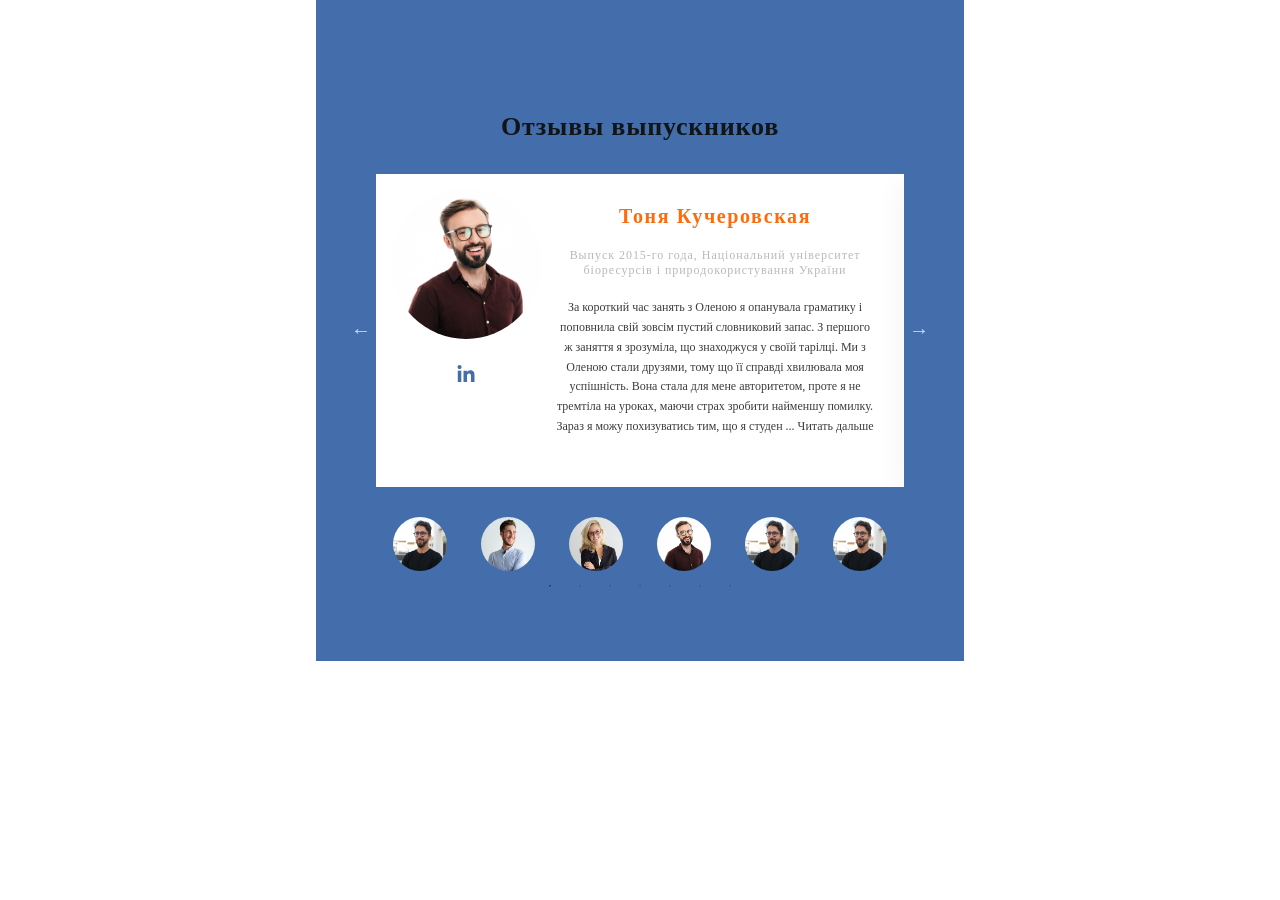
==== commit 7712c6cf: "Pain" ====
--- a/index.html
+++ b/index.html
@@ -30,6 +30,7 @@
     
 <h2 class="slider-title">Отзывы выпускников</h2>
 <div class="rev_slider">
+
     <ul class="slider">
        <li class="slider-first_social">
         <img src="./images/1x/img1-team-01.jpg" alt="Игорь Демьяненко" class="slider-photo">
@@ -56,7 +57,7 @@
 
     <ul class="slider">
     <li class="slider-first_social">
-        <div class="slider-photo" style="background-image: url(/images/Nikolay.jpg);"></div>
+        <img src="./images/Nikolay.jpg" alt="Игорь Демьяненко" class="slider-photo">
         <a href="" class="slider-icon_link">
             <svg class="slider-icon" width="30" height="17">
                 <use href="./images/sprite.svg#linkedin"></use>
@@ -80,10 +81,9 @@
     </li>
     </ul>
     
-
     <ul class="slider">
     <li class="slider-first_social">
-        <div class="slider-photo" style="background-image: url(/images/Olha.jpg);"></div>
+        <img src="./images/Olha.jpg" alt="Игорь Демьяненко" class="slider-photo">
         <a href="" class="slider-icon_link">
             <svg class="slider-icon" width="30" height="17">
                 <use href="./images/sprite.svg#linkedin"></use>
@@ -107,10 +107,10 @@
     </li>
     </ul>
     
-
     <ul class="slider">
         <li class="slider-first_social">
-            <div class="slider-photo" style="background-image: url(/images/Igor.jpg);"></div>
+            
+            <img src="./images/Igor.jpg" alt="Игорь Демьяненко" class="slider-photo">
             <a href="" class="slider-icon_link">
                 <svg class="slider-icon" width="30" height="17">
                     <use href="./images/sprite.svg#linkedin"></use>
@@ -134,10 +134,10 @@
         </li>
     </ul>
     
-
     <ul class="slider">
     <li class="slider-first_social">
-        <div class="slider-photo" style="background-image: url(/images/Michail.jpg);"></div>
+     
+        <img src="./images/Michail.jpg" alt="Игорь Демьяненко" class="slider-photo">
         <a href="" class="slider-icon_link">
             <svg class="slider-icon" width="30" height="17">
                 <use href="./images/sprite.svg#linkedin"></use>
@@ -163,7 +163,8 @@
 
     <ul class="slider">
         <li class="slider-first_social">
-            <div class="slider-photo" style="background-image: url(/images/Michail.jpg);"></div>
+
+            <img src="./images/Michail.jpg" alt="Игорь Демьяненко" class="slider-photo">
             <a href="" class="slider-icon_link">
                 <svg class="slider-icon" width="30" height="17">
                     <use href="./images/sprite.svg#linkedin"></use>
@@ -216,13 +217,20 @@
 </div>
 
     <ul class="slider-second slider-nav">
-        <li class="slider-second_photo" style="background-image: url(/images/Michail.jpg);"></li>
-        <li class="slider-second_photo" style="background-image: url(/images/Nikolay.jpg);"></li>
-        <li class="slider-second_photo" style="background-image: url(/images/Olha.jpg);"></li>
-        <li class="slider-second_photo" style="background-image: url(/images/Igor.jpg);"></li>
-        <li class="slider-second_photo" style="background-image: url(/images/Michail.jpg);"></li>
-        <li class="slider-second_photo" style="background-image: url(/images/Michail.jpg);"></li>
-        <li class="slider-second_photo" style="background-image: url(/images/Michail.jpg);"></li>
+        <li>
+        <img src="/images/Michail.jpg" alt="" class="slider-second_photo"></li>
+        <li>
+        <img src="/images/Nikolay.jpg" alt="" class="slider-second_photo"></li>
+        <li>
+        <img src="/images/Olha.jpg" alt="" class="slider-second_photo"></li>
+        <li>
+        <img src="/images/Igor.jpg" alt="" class="slider-second_photo"></li>
+        <li>
+        <img src="/images/Michail.jpg" alt="" class="slider-second_photo"></li>
+        <li>
+        <img src="/images/Michail.jpg" alt="" class="slider-second_photo"></li>
+        <li>
+        <img src="/images/Michail.jpg" alt="" class="slider-second_photo"></li>
     </ul>
         
 </div>
--- a/css/main.min.css
+++ b/css/main.min.css
@@ -1,2 +1,2 @@
-:root{--primary-text-color: #212121;--title-text-color: #2196f3;--text-color: #757575;--hero-color: #ffffff;--footer-link-color: rgba(255, 255, 255, 0.6);--social-link-color: #afb1b8;--icon-background-color: #f5f4fa;--margin-set-gap: 30px}*,*::before,*::after{box-sizing:border-box}body{font-family:Montserrat, sans-serif;margin:0;width:100%;justify-content:center}body.modal-open{overflow:hidden}ul{list-style:none;padding:0;margin:0}a{text-decoration:none}h1,h2,h3,h4,h5,h6{margin:0}p{margin:0}img{display:block;max-width:100%;height:auto}.container{margin-left:auto;margin-right:auto;padding:0 20px}@media screen and (min-width: 320px){.container{max-width:320px}}@media screen and (min-width: 768px){.container{max-width:768px;padding:0 40px}}@media screen and (min-width: 1354px){.container{max-width:1354px;padding:0 20px}}:root{--primary-text-color: #212121;--title-text-color: #2196f3;--text-color: #757575;--hero-color: #ffffff;--footer-link-color: rgba(255, 255, 255, 0.6);--social-link-color: #afb1b8;--icon-background-color: #f5f4fa;--margin-set-gap: 30px}.slider-section{background-color:#436eab;max-width:648px;padding:60px;margin-right:auto;margin-left:auto}.slider-title{font-family:Montserrat;font-style:normal;font-weight:800;font-size:20px;line-height:130%;text-align:center;letter-spacing:0.03em;margin-top:50px;margin-bottom:40px;color:#111518}@media screen and (min-width: 768px){.slider-title{font-size:26px;margin-bottom:30px}}.slider{display:block;margin-left:auto;margin-right:auto;background:#ffffff;box-shadow:-5px 8px 26px rgba(0,0,0,0.04)}@media screen and (min-width: 768px){.slider{display:flex;justify-content:space-between;text-align:center}}.slider-first_social{min-width:150px}@media screen and (min-width: 768px){.slider-first_social{margin-right:auto;margin-left:auto}}.slider-photo{width:90px;height:90px;background-repeat:no-repeat;background-size:cover;background-position:center;border-radius:50%;margin-left:auto;margin-right:auto;margin-bottom:26px}@media screen and (min-width: 768px){.slider-photo{width:150px;height:150px}}.slider-icon{display:flex;justify-content:center;margin-left:auto;margin-right:auto;margin-bottom:26px;text-align:center;fill:#436eab}.slider-text-list .item{margin-bottom:10px}@media screen and (min-width: 768px){.slider-text-list .item{margin-bottom:20px}}@media screen and (max-width: 767px){.slider-text-list .item{text-align:center}}.slider-name{font-family:Montserrat;font-style:normal;font-weight:800;font-size:20px;line-height:1.2;letter-spacing:0.08em;color:#ff6b09}.slider-text_about{font-family:Montserrat;font-style:normal;font-weight:500;font-size:12px;line-height:1.25;letter-spacing:0.08em;color:#b9b9b9}.slider-text_review{font-family:Montserrat;font-style:normal;font-weight:500;font-size:12px;line-height:1.66;color:#3d3d3d}.slider-second{display:flex;justify-content:space-between;margin-top:30px}.slider-second_photo{width:54px;height:54px;background-repeat:no-repeat;background-size:cover;background-position:center;border-radius:50%}.slider-second_photo:hover,.slider-second_photo:focus{border-radius:50%;border:1px solid #ff6b09;color:#ff6b09}.slick-slider{position:relative;display:block;box-sizing:border-box;-webkit-touch-callout:none;-webkit-user-select:none;-khtml-user-select:none;-moz-user-select:none;-ms-user-select:none;user-select:none;-ms-touch-action:pan-y;touch-action:pan-y;-webkit-tap-highlight-color:transparent}.slick-list{position:relative;overflow:hidden;display:block;margin:0;padding:0}.slick-list:focus{outline:none}.slick-list.dragging{cursor:pointer;cursor:hand}.slick-slider .slick-track,.slick-slider .slick-list{-webkit-transform:translate3d(0, 0, 0);-moz-transform:translate3d(0, 0, 0);-ms-transform:translate3d(0, 0, 0);-o-transform:translate3d(0, 0, 0);transform:translate3d(0, 0, 0)}.slick-track{position:relative;left:0;top:0;display:block;margin-left:auto;margin-right:auto}.slick-track:before,.slick-track:after{content:"";display:table}.slick-track:after{clear:both}.slick-loading .slick-track{visibility:hidden}.slick-slide{float:left;height:100%;min-height:54px;min-width:54px;display:none}[dir="rtl"] .slick-slide{float:right}.slick-slide img{display:block}.slick-slide.slick-loading img{display:none}.slick-slide.dragging img{pointer-events:none}.slick-initialized .slick-slide{max-width:688px;display:block;margin-left:auto;margin-right:auto}@media screen and (min-width: 767px){.slick-initialized .slick-slide{display:flex;text-align:center;justify-content:center}}.slick-loading .slick-slide{visibility:hidden}.slick-vertical .slick-slide{display:block;height:auto;border:1px solid transparent}.slick-arrow.slick-hidden{display:none}.slick-loading .slick-list{background:#fff url("./ajax-loader.gif") center center no-repeat}@font-face{font-family:"slick";src:url("./fonts/slick.eot");src:url("./fonts/slick.eot?#iefix") format("embedded-opentype"),url("./fonts/slick.woff") format("woff"),url("./fonts/slick.ttf") format("truetype"),url("./fonts/slick.svg#slick") format("svg");font-weight:normal;font-style:normal}.slick-prev,.slick-next{position:absolute;display:block;height:20px;width:20px;line-height:0px;font-size:0px;cursor:pointer;background:transparent;color:transparent;top:50%;-webkit-transform:translate(0, -50%);-ms-transform:translate(0, -50%);transform:translate(0, -50%);padding:0;border:none;outline:none}.slick-prev:hover,.slick-prev:focus,.slick-next:hover,.slick-next:focus{outline:none;background:transparent;color:transparent}.slick-prev:hover:before,.slick-prev:focus:before,.slick-next:hover:before,.slick-next:focus:before{opacity:1}.slick-prev.slick-disabled:before,.slick-next.slick-disabled:before{opacity:.25}.slick-prev:before,.slick-next:before{font-family:"slick";font-size:20px;line-height:1;color:#fff;opacity:.75;-webkit-font-smoothing:antialiased;-moz-osx-font-smoothing:grayscale}.slick-prev{left:-25px}[dir="rtl"] .slick-prev{left:auto;right:-25px}.slick-prev:before{content:"←"}[dir="rtl"] .slick-prev:before{content:"→"}.slick-next{right:-25px}[dir="rtl"] .slick-next{left:-25px;right:auto}.slick-next:before{content:"→"}[dir="rtl"] .slick-next:before{content:"←"}.slick-dotted.slick-slider{margin-bottom:30px}.slick-dots{position:absolute;bottom:-25px;list-style:none;display:block;text-align:center;padding:0;margin:0;width:100%}.slick-dots li{position:relative;display:inline-block;height:20px;width:20px;margin:0 5px;padding:0;cursor:pointer}.slick-dots li button{border:0;background:transparent;display:block;height:20px;width:20px;outline:none;line-height:0px;font-size:0px;color:transparent;padding:5px;cursor:pointer}.slick-dots li button:hover,.slick-dots li button:focus{outline:none}.slick-dots li button:hover:before,.slick-dots li button:focus:before{opacity:1}.slick-dots li button:before{position:absolute;top:0;left:0;content:"•";width:20px;height:20px;font-family:"slick";font-size:6px;line-height:20px;text-align:center;color:#000;opacity:.25;-webkit-font-smoothing:antialiased;-moz-osx-font-smoothing:grayscale}.slick-dots li.slick-active button:before{color:#000;opacity:.75}
+:root{--primary-text-color: #212121;--title-text-color: #2196f3;--text-color: #757575;--hero-color: #ffffff;--footer-link-color: rgba(255, 255, 255, 0.6);--social-link-color: #afb1b8;--icon-background-color: #f5f4fa;--margin-set-gap: 30px}*,*::before,*::after{box-sizing:border-box}body{font-family:Montserrat, sans-serif;margin:0;width:100%;justify-content:center}body.modal-open{overflow:hidden}ul{list-style:none;padding:0;margin:0}a{text-decoration:none}h1,h2,h3,h4,h5,h6{margin:0}p{margin:0}img{display:block;max-width:100%;height:auto}.container{margin-left:auto;margin-right:auto;padding:0 20px}@media screen and (min-width: 320px){.container{max-width:320px}}@media screen and (min-width: 768px){.container{max-width:768px;padding:0 40px}}@media screen and (min-width: 1354px){.container{max-width:1354px;padding:0 20px}}:root{--primary-text-color: #212121;--title-text-color: #2196f3;--text-color: #757575;--hero-color: #ffffff;--footer-link-color: rgba(255, 255, 255, 0.6);--social-link-color: #afb1b8;--icon-background-color: #f5f4fa;--margin-set-gap: 30px}.slider-section{background-color:#436eab;max-width:648px;padding:60px;margin-right:auto;margin-left:auto}.slider-title{font-family:Montserrat;font-style:normal;font-weight:800;font-size:20px;line-height:130%;text-align:center;letter-spacing:0.03em;margin-top:50px;margin-bottom:40px;color:#111518}@media screen and (min-width: 768px){.slider-title{font-size:26px;margin-bottom:30px}}.slider{display:block;padding:15px;margin-left:auto;margin-right:auto;background:#ffffff;box-shadow:-5px 8px 26px rgba(0,0,0,0.04)}@media screen and (min-width: 768px){.slider{display:flex;justify-content:space-between;text-align:center}}.slider-first_social{min-width:150px}@media screen and (min-width: 768px){.slider-first_social{margin-right:auto;margin-left:auto}}.slider-photo{width:90px;height:90px;background-repeat:no-repeat;background-size:cover;background-position:center;border-radius:50%;margin-left:auto;margin-right:auto;margin-bottom:26px}@media screen and (min-width: 768px){.slider-photo{width:150px;height:150px}}.slider-icon{display:flex;justify-content:center;margin-left:auto;margin-right:auto;margin-bottom:26px;text-align:center;fill:#436eab}.slider-text-list{padding:15px}.slider-text-list .item{margin-bottom:10px}@media screen and (min-width: 768px){.slider-text-list .item{margin-bottom:20px}}@media screen and (max-width: 767px){.slider-text-list .item{text-align:center}}.slider-name{font-family:Montserrat;font-style:normal;font-weight:800;font-size:20px;line-height:1.2;letter-spacing:0.08em;color:#ff6b09}.slider-text_about{font-family:Montserrat;font-style:normal;font-weight:500;font-size:12px;line-height:1.25;letter-spacing:0.08em;color:#b9b9b9}.slider-text_review{font-family:Montserrat;font-style:normal;font-weight:500;font-size:12px;line-height:1.66;color:#3d3d3d}.slider-second{margin-top:30px}@media screen and (max-width: 767px){.slider-second{max-width:320px;margin-right:auto;margin-left:auto}}.slider-second_photo{margin:0 15px;max-width:54px;max-height:54px;border-radius:50%}.slider-second_photo:hover,.slider-second_photo:focus{border-radius:50%;border:3px solid #ff6b09;color:#ff6b09}.slick-dotted.slick-slider{margin-bottom:30px}@media screen and (max-width: 767px){.slick-dotted.slick-slider{max-width:348px;margin-right:auto;margin-left:auto}}.slick-slider{position:relative;display:block;box-sizing:border-box;-webkit-touch-callout:none;-webkit-user-select:none;-khtml-user-select:none;-moz-user-select:none;-ms-user-select:none;user-select:none;-ms-touch-action:pan-y;touch-action:pan-y;-webkit-tap-highlight-color:transparent}.slick-list{position:relative;overflow:hidden;display:block;margin:0;padding:0}.slick-list:focus{outline:none}.slick-list.dragging{cursor:pointer;cursor:hand}.slick-slider .slick-track,.slick-slider .slick-list{-webkit-transform:translate3d(0, 0, 0);-moz-transform:translate3d(0, 0, 0);-ms-transform:translate3d(0, 0, 0);-o-transform:translate3d(0, 0, 0);transform:translate3d(0, 0, 0)}.slick-track{position:relative;left:0;top:0;display:block;margin-left:auto;margin-right:auto}.slick-track:before,.slick-track:after{content:"";display:table}.slick-track:after{clear:both}.slick-loading .slick-track{visibility:hidden}.slick-slide{float:left;height:100%;min-height:54px;min-width:54px;display:none}[dir="rtl"] .slick-slide{float:right}.slick-slide img{display:block}.slick-slide.slick-loading img{display:none}.slick-slide.dragging img{pointer-events:none}.slick-initialized .slick-slide{max-width:688px;display:block;margin-left:auto;margin-right:auto}@media screen and (min-width: 767px){.slick-initialized .slick-slide{display:flex;text-align:center;justify-content:center}}.slick-loading .slick-slide{visibility:hidden}.slick-vertical .slick-slide{display:block;height:auto;border:1px solid transparent}.slick-arrow.slick-hidden{display:none}.slick-loading .slick-list{background:#fff url("./ajax-loader.gif") center center no-repeat}@font-face{font-family:"slick";src:url("./fonts/slick.eot");src:url("./fonts/slick.eot?#iefix") format("embedded-opentype"),url("./fonts/slick.woff") format("woff"),url("./fonts/slick.ttf") format("truetype"),url("./fonts/slick.svg#slick") format("svg");font-weight:normal;font-style:normal}.slick-prev,.slick-next{position:absolute;display:block;height:20px;width:20px;line-height:0px;font-size:0px;cursor:pointer;background:transparent;color:#ff6b09;fill:#ff6b09;top:50%;-webkit-transform:translate(0, -50%);-ms-transform:translate(0, -50%);transform:translate(0, -50%);padding:0;border:none;outline:none}.slick-prev:hover,.slick-prev:focus,.slick-next:hover,.slick-next:focus{outline:none;background:transparent;color:transparent}.slick-prev:hover:before,.slick-prev:focus:before,.slick-next:hover:before,.slick-next:focus:before{opacity:1}.slick-prev.slick-disabled:before,.slick-next.slick-disabled:before{opacity:.25}.slick-prev:before,.slick-next:before{font-family:"slick";font-size:20px;line-height:1;color:#fff;opacity:.75;-webkit-font-smoothing:antialiased;-moz-osx-font-smoothing:grayscale}.slick-prev{left:-25px}[dir="rtl"] .slick-prev{left:auto;right:-25px}.slick-prev:before{content:"←"}[dir="rtl"] .slick-prev:before{content:"→"}.slick-next{right:-25px}[dir="rtl"] .slick-next{left:-25px;right:auto}.slick-next:before{content:"→"}[dir="rtl"] .slick-next:before{content:"←"}.slick-dotted.slick-slider{margin-bottom:30px}.slick-dots{position:absolute;bottom:-25px;list-style:none;display:block;text-align:center;padding:0;margin:0;width:100%}.slick-dots li{position:relative;display:inline-block;height:20px;width:20px;margin:0 5px;padding:0;cursor:pointer}.slick-dots li button{border:0;background:transparent;display:block;height:20px;width:20px;outline:none;line-height:0px;font-size:0px;color:transparent;padding:5px;cursor:pointer}.slick-dots li button:hover,.slick-dots li button:focus{outline:none}.slick-dots li button:hover:before,.slick-dots li button:focus:before{opacity:1}.slick-dots li button:before{position:absolute;top:0;left:0;content:"•";width:20px;height:20px;font-family:"slick";font-size:6px;line-height:20px;text-align:center;color:#000;opacity:.25;-webkit-font-smoothing:antialiased;-moz-osx-font-smoothing:grayscale}.slick-dots li.slick-active button:before{color:#000;opacity:.75}
 /*# sourceMappingURL=main.min.css.map */
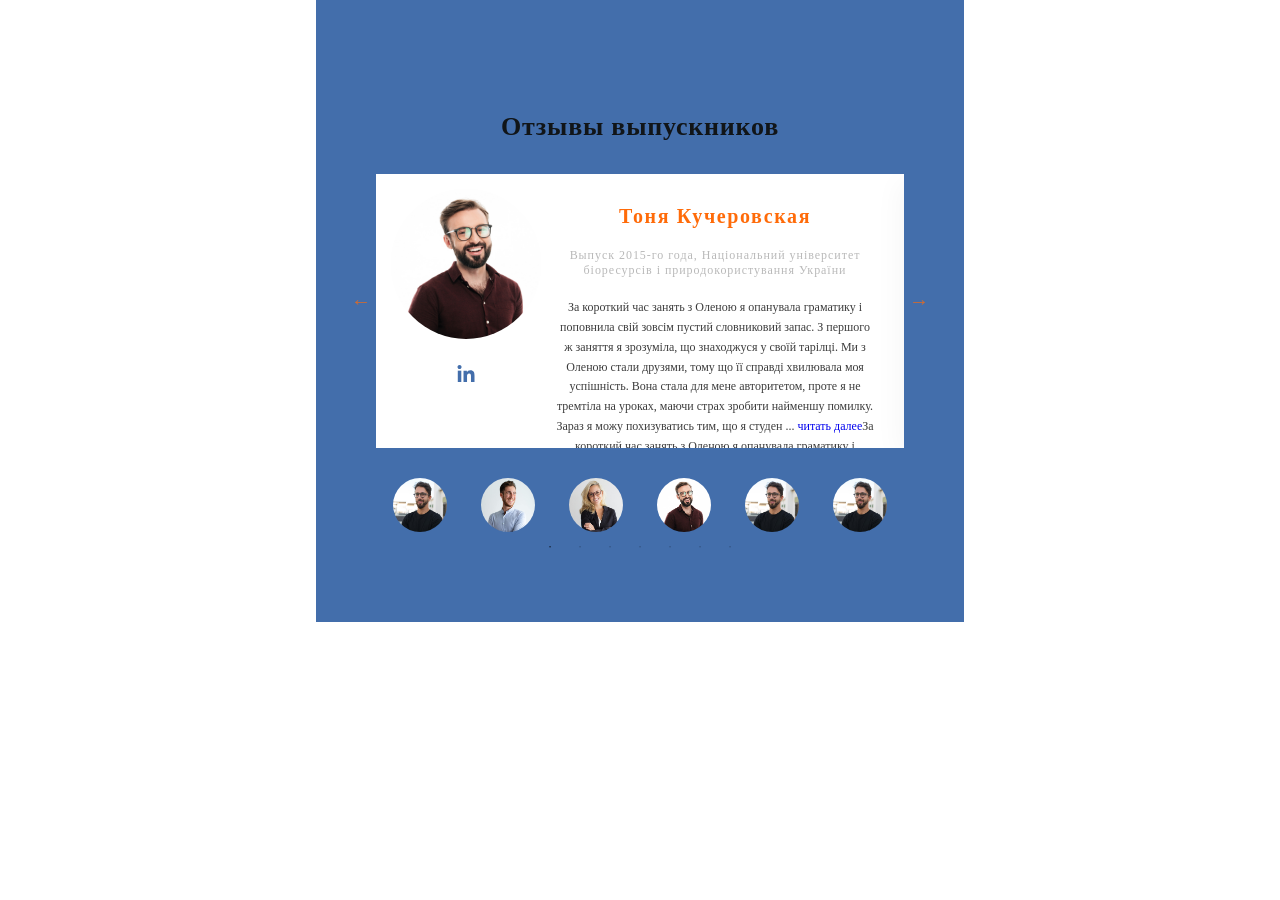
==== commit 51a5dbb5: "27" ====
--- a/index.html
+++ b/index.html
@@ -50,7 +50,10 @@
                 За короткий час занять з Оленою я опанувала граматику і поповнила свій зовсім пустий словниковий запас. З першого ж
                 заняття я зрозуміла, що знаходжуся у своїй тарілці. Ми з Оленою стали друзями, тому що її справді хвилювала моя
                 успішність. Вона стала для мене авторитетом, проте я не тремтіла на уроках, маючи страх зробити найменшу помилку. Зараз
-                я можу похизуватись тим, що я студен ... Читать дальше
+                я можу похизуватись тим, що я студен ... <a class="pink" data-text="читать далее" href="#">читать далее</a>За короткий час занять з Оленою я опанувала граматику і поповнила свій зовсім пустий словниковий запас. З першого ж
+                заняття я зрозуміла, що знаходжуся у своїй тарілці. Ми з Оленою стали друзями, тому що її справді хвилювала моя
+                успішність. Вона стала для мене авторитетом, проте я не тремтіла на уроках, маючи страх зробити найменшу помилку. Зараз
+                я можу похизуватись тим, що я студен ..е
             </p>
         </li>
     </ul>
--- a/css/main.min.css
+++ b/css/main.min.css
@@ -1,2 +1,2 @@
-:root{--primary-text-color: #212121;--title-text-color: #2196f3;--text-color: #757575;--hero-color: #ffffff;--footer-link-color: rgba(255, 255, 255, 0.6);--social-link-color: #afb1b8;--icon-background-color: #f5f4fa;--margin-set-gap: 30px}*,*::before,*::after{box-sizing:border-box}body{font-family:Montserrat, sans-serif;margin:0;width:100%;justify-content:center}body.modal-open{overflow:hidden}ul{list-style:none;padding:0;margin:0}a{text-decoration:none}h1,h2,h3,h4,h5,h6{margin:0}p{margin:0}img{display:block;max-width:100%;height:auto}.container{margin-left:auto;margin-right:auto;padding:0 20px}@media screen and (min-width: 320px){.container{max-width:320px}}@media screen and (min-width: 768px){.container{max-width:768px;padding:0 40px}}@media screen and (min-width: 1354px){.container{max-width:1354px;padding:0 20px}}:root{--primary-text-color: #212121;--title-text-color: #2196f3;--text-color: #757575;--hero-color: #ffffff;--footer-link-color: rgba(255, 255, 255, 0.6);--social-link-color: #afb1b8;--icon-background-color: #f5f4fa;--margin-set-gap: 30px}.slider-section{background-color:#436eab;max-width:648px;padding:60px;margin-right:auto;margin-left:auto}.slider-title{font-family:Montserrat;font-style:normal;font-weight:800;font-size:20px;line-height:130%;text-align:center;letter-spacing:0.03em;margin-top:50px;margin-bottom:40px;color:#111518}@media screen and (min-width: 768px){.slider-title{font-size:26px;margin-bottom:30px}}.slider{display:block;padding:15px;margin-left:auto;margin-right:auto;background:#ffffff;box-shadow:-5px 8px 26px rgba(0,0,0,0.04)}@media screen and (min-width: 768px){.slider{display:flex;justify-content:space-between;text-align:center}}.slider-first_social{min-width:150px}@media screen and (min-width: 768px){.slider-first_social{margin-right:auto;margin-left:auto}}.slider-photo{width:90px;height:90px;background-repeat:no-repeat;background-size:cover;background-position:center;border-radius:50%;margin-left:auto;margin-right:auto;margin-bottom:26px}@media screen and (min-width: 768px){.slider-photo{width:150px;height:150px}}.slider-icon{display:flex;justify-content:center;margin-left:auto;margin-right:auto;margin-bottom:26px;text-align:center;fill:#436eab}.slider-text-list{padding:15px}.slider-text-list .item{margin-bottom:10px}@media screen and (min-width: 768px){.slider-text-list .item{margin-bottom:20px}}@media screen and (max-width: 767px){.slider-text-list .item{text-align:center}}.slider-name{font-family:Montserrat;font-style:normal;font-weight:800;font-size:20px;line-height:1.2;letter-spacing:0.08em;color:#ff6b09}.slider-text_about{font-family:Montserrat;font-style:normal;font-weight:500;font-size:12px;line-height:1.25;letter-spacing:0.08em;color:#b9b9b9}.slider-text_review{font-family:Montserrat;font-style:normal;font-weight:500;font-size:12px;line-height:1.66;color:#3d3d3d}.slider-second{margin-top:30px}@media screen and (max-width: 767px){.slider-second{max-width:320px;margin-right:auto;margin-left:auto}}.slider-second_photo{margin:0 15px;max-width:54px;max-height:54px;border-radius:50%}.slider-second_photo:hover,.slider-second_photo:focus{border-radius:50%;border:3px solid #ff6b09;color:#ff6b09}.slick-dotted.slick-slider{margin-bottom:30px}@media screen and (max-width: 767px){.slick-dotted.slick-slider{max-width:348px;margin-right:auto;margin-left:auto}}.slick-slider{position:relative;display:block;box-sizing:border-box;-webkit-touch-callout:none;-webkit-user-select:none;-khtml-user-select:none;-moz-user-select:none;-ms-user-select:none;user-select:none;-ms-touch-action:pan-y;touch-action:pan-y;-webkit-tap-highlight-color:transparent}.slick-list{position:relative;overflow:hidden;display:block;margin:0;padding:0}.slick-list:focus{outline:none}.slick-list.dragging{cursor:pointer;cursor:hand}.slick-slider .slick-track,.slick-slider .slick-list{-webkit-transform:translate3d(0, 0, 0);-moz-transform:translate3d(0, 0, 0);-ms-transform:translate3d(0, 0, 0);-o-transform:translate3d(0, 0, 0);transform:translate3d(0, 0, 0)}.slick-track{position:relative;left:0;top:0;display:block;margin-left:auto;margin-right:auto}.slick-track:before,.slick-track:after{content:"";display:table}.slick-track:after{clear:both}.slick-loading .slick-track{visibility:hidden}.slick-slide{float:left;height:100%;min-height:54px;min-width:54px;display:none}[dir="rtl"] .slick-slide{float:right}.slick-slide img{display:block}.slick-slide.slick-loading img{display:none}.slick-slide.dragging img{pointer-events:none}.slick-initialized .slick-slide{max-width:688px;display:block;margin-left:auto;margin-right:auto}@media screen and (min-width: 767px){.slick-initialized .slick-slide{display:flex;text-align:center;justify-content:center}}.slick-loading .slick-slide{visibility:hidden}.slick-vertical .slick-slide{display:block;height:auto;border:1px solid transparent}.slick-arrow.slick-hidden{display:none}.slick-loading .slick-list{background:#fff url("./ajax-loader.gif") center center no-repeat}@font-face{font-family:"slick";src:url("./fonts/slick.eot");src:url("./fonts/slick.eot?#iefix") format("embedded-opentype"),url("./fonts/slick.woff") format("woff"),url("./fonts/slick.ttf") format("truetype"),url("./fonts/slick.svg#slick") format("svg");font-weight:normal;font-style:normal}.slick-prev,.slick-next{position:absolute;display:block;height:20px;width:20px;line-height:0px;font-size:0px;cursor:pointer;background:transparent;color:#ff6b09;fill:#ff6b09;top:50%;-webkit-transform:translate(0, -50%);-ms-transform:translate(0, -50%);transform:translate(0, -50%);padding:0;border:none;outline:none}.slick-prev:hover,.slick-prev:focus,.slick-next:hover,.slick-next:focus{outline:none;background:transparent;color:transparent}.slick-prev:hover:before,.slick-prev:focus:before,.slick-next:hover:before,.slick-next:focus:before{opacity:1}.slick-prev.slick-disabled:before,.slick-next.slick-disabled:before{opacity:.25}.slick-prev:before,.slick-next:before{font-family:"slick";font-size:20px;line-height:1;color:#fff;opacity:.75;-webkit-font-smoothing:antialiased;-moz-osx-font-smoothing:grayscale}.slick-prev{left:-25px}[dir="rtl"] .slick-prev{left:auto;right:-25px}.slick-prev:before{content:"←"}[dir="rtl"] .slick-prev:before{content:"→"}.slick-next{right:-25px}[dir="rtl"] .slick-next{left:-25px;right:auto}.slick-next:before{content:"→"}[dir="rtl"] .slick-next:before{content:"←"}.slick-dotted.slick-slider{margin-bottom:30px}.slick-dots{position:absolute;bottom:-25px;list-style:none;display:block;text-align:center;padding:0;margin:0;width:100%}.slick-dots li{position:relative;display:inline-block;height:20px;width:20px;margin:0 5px;padding:0;cursor:pointer}.slick-dots li button{border:0;background:transparent;display:block;height:20px;width:20px;outline:none;line-height:0px;font-size:0px;color:transparent;padding:5px;cursor:pointer}.slick-dots li button:hover,.slick-dots li button:focus{outline:none}.slick-dots li button:hover:before,.slick-dots li button:focus:before{opacity:1}.slick-dots li button:before{position:absolute;top:0;left:0;content:"•";width:20px;height:20px;font-family:"slick";font-size:6px;line-height:20px;text-align:center;color:#000;opacity:.25;-webkit-font-smoothing:antialiased;-moz-osx-font-smoothing:grayscale}.slick-dots li.slick-active button:before{color:#000;opacity:.75}
+:root{--primary-text-color: #212121;--title-text-color: #2196f3;--text-color: #757575;--hero-color: #ffffff;--footer-link-color: rgba(255, 255, 255, 0.6);--social-link-color: #afb1b8;--icon-background-color: #f5f4fa;--margin-set-gap: 30px}*,*::before,*::after{box-sizing:border-box}body{font-family:Montserrat, sans-serif;margin:0;width:100%;justify-content:center}body.modal-open{overflow:hidden}ul{list-style:none;padding:0;margin:0}a{text-decoration:none}h1,h2,h3,h4,h5,h6{margin:0}p{margin:0}img{display:block;max-width:100%;height:auto}.container{margin-left:auto;margin-right:auto;padding:0 20px}@media screen and (min-width: 320px){.container{max-width:320px}}@media screen and (min-width: 768px){.container{max-width:768px;padding:0 40px}}@media screen and (min-width: 1354px){.container{max-width:1354px;padding:0 20px}}:root{--primary-text-color: #212121;--title-text-color: #2196f3;--text-color: #757575;--hero-color: #ffffff;--footer-link-color: rgba(255, 255, 255, 0.6);--social-link-color: #afb1b8;--icon-background-color: #f5f4fa;--margin-set-gap: 30px}.slider-section{background-color:#436eab;max-width:648px;padding:60px;margin-right:auto;margin-left:auto}.slider-title{font-family:Montserrat;font-style:normal;font-weight:800;font-size:20px;line-height:130%;text-align:center;letter-spacing:0.03em;margin-top:50px;margin-bottom:40px;color:#111518}@media screen and (min-width: 768px){.slider-title{font-size:26px;margin-bottom:30px}}.slider{display:block;padding:15px;margin-left:auto;margin-right:auto;background:#ffffff;box-shadow:-5px 8px 26px rgba(0,0,0,0.04)}@media screen and (min-width: 768px){.slider{display:flex;justify-content:space-between;text-align:center}}.slider-first_social{min-width:150px}@media screen and (min-width: 768px){.slider-first_social{margin-right:auto;margin-left:auto}}.slider-photo{width:90px;height:90px;background-repeat:no-repeat;background-size:cover;background-position:center;border-radius:50%;margin-left:auto;margin-right:auto;margin-bottom:26px}@media screen and (min-width: 768px){.slider-photo{width:150px;height:150px}}.slider-icon{display:flex;justify-content:center;margin-left:auto;margin-right:auto;margin-bottom:26px;text-align:center;fill:#436eab}.slider-text-list{padding:15px}.slider-text-list .item{margin-bottom:10px}@media screen and (min-width: 768px){.slider-text-list .item{margin-bottom:20px}}@media screen and (max-width: 767px){.slider-text-list .item{text-align:center}}.slider-name{font-family:Montserrat;font-style:normal;font-weight:800;font-size:20px;line-height:1.2;letter-spacing:0.08em;color:#ff6b09}.slider-text_about{font-family:Montserrat;font-style:normal;font-weight:500;font-size:12px;line-height:1.25;letter-spacing:0.08em;color:#b9b9b9}.slider-text_review{font-family:Montserrat;font-style:normal;font-weight:500;font-size:12px;line-height:1.66;max-height:100px;text-overflow:auto;color:#3d3d3d}.slider-second{margin-top:30px}@media screen and (max-width: 767px){.slider-second{max-width:320px;margin-right:auto;margin-left:auto}}.slider-second_photo{margin:0 15px;max-width:54px;max-height:54px;border-radius:50%}.slider-second_photo:hover,.slider-second_photo:focus{border-radius:50%;border:3px solid #ff6b09}.slick-dotted.slick-slider{margin-bottom:30px}@media screen and (max-width: 767px){.slick-dotted.slick-slider{max-width:348px;margin-right:auto;margin-left:auto}}.slick-slider{position:relative;display:block;box-sizing:border-box;-webkit-touch-callout:none;-webkit-user-select:none;-khtml-user-select:none;-moz-user-select:none;-ms-user-select:none;user-select:none;-ms-touch-action:pan-y;touch-action:pan-y;-webkit-tap-highlight-color:transparent}.slick-list{position:relative;overflow:hidden;display:block;margin:0;padding:0}.slick-list:focus{outline:none}.slick-list.dragging{cursor:pointer;cursor:hand}.slick-slider .slick-track,.slick-slider .slick-list{-webkit-transform:translate3d(0, 0, 0);-moz-transform:translate3d(0, 0, 0);-ms-transform:translate3d(0, 0, 0);-o-transform:translate3d(0, 0, 0);transform:translate3d(0, 0, 0)}.slick-track{position:relative;left:0;top:0;display:block;margin-left:auto;margin-right:auto}.slick-track:before,.slick-track:after{content:"";display:table}.slick-track:after{clear:both}.slick-loading .slick-track{visibility:hidden}.slick-slide{float:left;height:100%;min-height:54px;min-width:54px;display:none}[dir="rtl"] .slick-slide{float:right}.slick-slide img{display:block}.slick-slide.slick-loading img{display:none}.slick-slide.dragging img{pointer-events:none}.slick-initialized .slick-slide{max-width:688px;display:block;margin-left:auto;margin-right:auto}@media screen and (min-width: 767px){.slick-initialized .slick-slide{display:flex;text-align:center;justify-content:center}}.slick-loading .slick-slide{visibility:hidden}.slick-vertical .slick-slide{display:block;height:auto;border:1px solid transparent}.slick-arrow.slick-hidden{display:none}.slick-loading .slick-list{background:#fff url("./ajax-loader.gif") center center no-repeat}@font-face{font-family:"slick";src:url("./fonts/slick.eot");src:url("./fonts/slick.eot?#iefix") format("embedded-opentype"),url("./fonts/slick.woff") format("woff"),url("./fonts/slick.ttf") format("truetype"),url("./fonts/slick.svg#slick") format("svg");font-weight:normal;font-style:normal}.slick-prev,.slick-next{position:absolute;display:block;height:20px;width:20px;line-height:0px;font-size:0px;cursor:pointer;background:transparent;color:#ff6b09;fill:#ff6b09;top:50%;-webkit-transform:translate(0, -50%);-ms-transform:translate(0, -50%);transform:translate(0, -50%);padding:0;border:none;outline:none}@media screen and (min-width: 768px){.slick-prev,.slick-next{top:-550%;-webkit-transform:translate(0, 550%);-ms-transform:translate(0, 550%);transform:translate(0, 550%)}}.slick-prev:hover,.slick-prev:focus,.slick-next:hover,.slick-next:focus{outline:none;background:transparent;color:transparent}.slick-prev:hover:before,.slick-prev:focus:before,.slick-next:hover:before,.slick-next:focus:before{opacity:1}.slick-prev.slick-disabled:before,.slick-next.slick-disabled:before{opacity:.25}.slick-prev:before,.slick-next:before{font-family:"slick";font-size:20px;line-height:1;color:#ff6b09;opacity:.75;-webkit-font-smoothing:antialiased;-moz-osx-font-smoothing:grayscale}.slick-prev{left:-25px}[dir="rtl"] .slick-prev{left:auto;right:-25px}.slick-prev:before{content:"←"}[dir="rtl"] .slick-prev:before{content:"→"}.slick-next{right:-25px}[dir="rtl"] .slick-next{left:-25px;right:auto}.slick-next:before{content:"→"}[dir="rtl"] .slick-next:before{content:"←"}.slick-dotted.slick-slider{margin-bottom:30px}.slick-dots{position:absolute;bottom:-25px;list-style:none;display:block;text-align:center;padding:0;margin:0;width:100%}.slick-dots li{position:relative;display:inline-block;height:20px;width:20px;margin:0 5px;padding:0;cursor:pointer}.slick-dots li button{border:0;background:transparent;display:block;height:20px;width:20px;outline:none;line-height:0px;font-size:0px;color:transparent;padding:5px;cursor:pointer}.slick-dots li button:hover,.slick-dots li button:focus{outline:none}.slick-dots li button:hover:before,.slick-dots li button:focus:before{opacity:1}.slick-dots li button:before{position:absolute;top:0;left:0;content:"•";width:20px;height:20px;font-family:"slick";font-size:6px;line-height:20px;text-align:center;color:#000;opacity:.25;-webkit-font-smoothing:antialiased;-moz-osx-font-smoothing:grayscale}.slick-dots li.slick-active button:before{color:#000;opacity:.75}
 /*# sourceMappingURL=main.min.css.map */
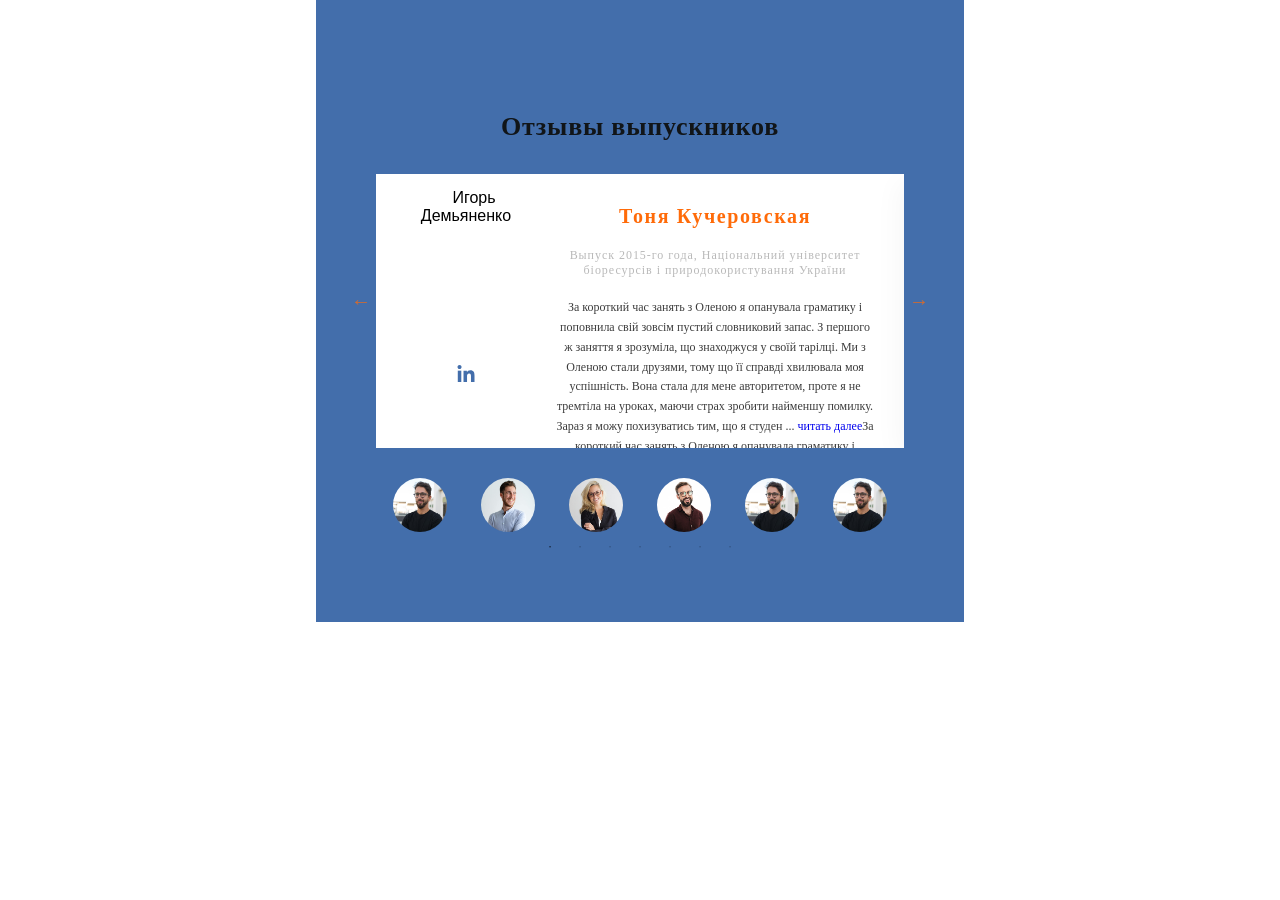
==== commit b53b79ad: "pht" ====
--- a/index.html
+++ b/index.html
@@ -221,19 +221,19 @@
 
     <ul class="slider-second slider-nav">
         <li>
-        <img src="/images/Michail.jpg" alt="" class="slider-second_photo"></li>
-        <li>
-        <img src="/images/Nikolay.jpg" alt="" class="slider-second_photo"></li>
-        <li>
-        <img src="/images/Olha.jpg" alt="" class="slider-second_photo"></li>
-        <li>
-        <img src="/images/Igor.jpg" alt="" class="slider-second_photo"></li>
-        <li>
-        <img src="/images/Michail.jpg" alt="" class="slider-second_photo"></li>
-        <li>
-        <img src="/images/Michail.jpg" alt="" class="slider-second_photo"></li>
-        <li>
-        <img src="/images/Michail.jpg" alt="" class="slider-second_photo"></li>
+        <img src="./images/Michail.jpg" alt="" class="slider-second_photo"></li>
+        <li>
+        <img src="./images/Nikolay.jpg" alt="" class="slider-second_photo"></li>
+        <li>
+        <img src="./images/Olha.jpg" alt="" class="slider-second_photo"></li>
+        <li>
+        <img src="./images/Igor.jpg" alt="" class="slider-second_photo"></li>
+        <li>
+        <img src="./images/Michail.jpg" alt="" class="slider-second_photo"></li>
+        <li>
+        <img src="./images/Michail.jpg" alt="" class="slider-second_photo"></li>
+        <li>
+        <img src="./images/Michail.jpg" alt="" class="slider-second_photo"></li>
     </ul>
         
 </div>
@@ -250,11 +250,12 @@
    
         <!-- Ставим перед закрывающим тегом body (Java Script) -->
 
-
+    
   
     <script type="text/javascript" src="jquery-3.5.1.min.js"></script>
     <script type="text/javascript" src="slick/slick.min.js"></script>
     <script type="text/javascript" src="./js/slide.js"></script>
+    <script src="./index.js"></script>
   
 </body>
 </html>
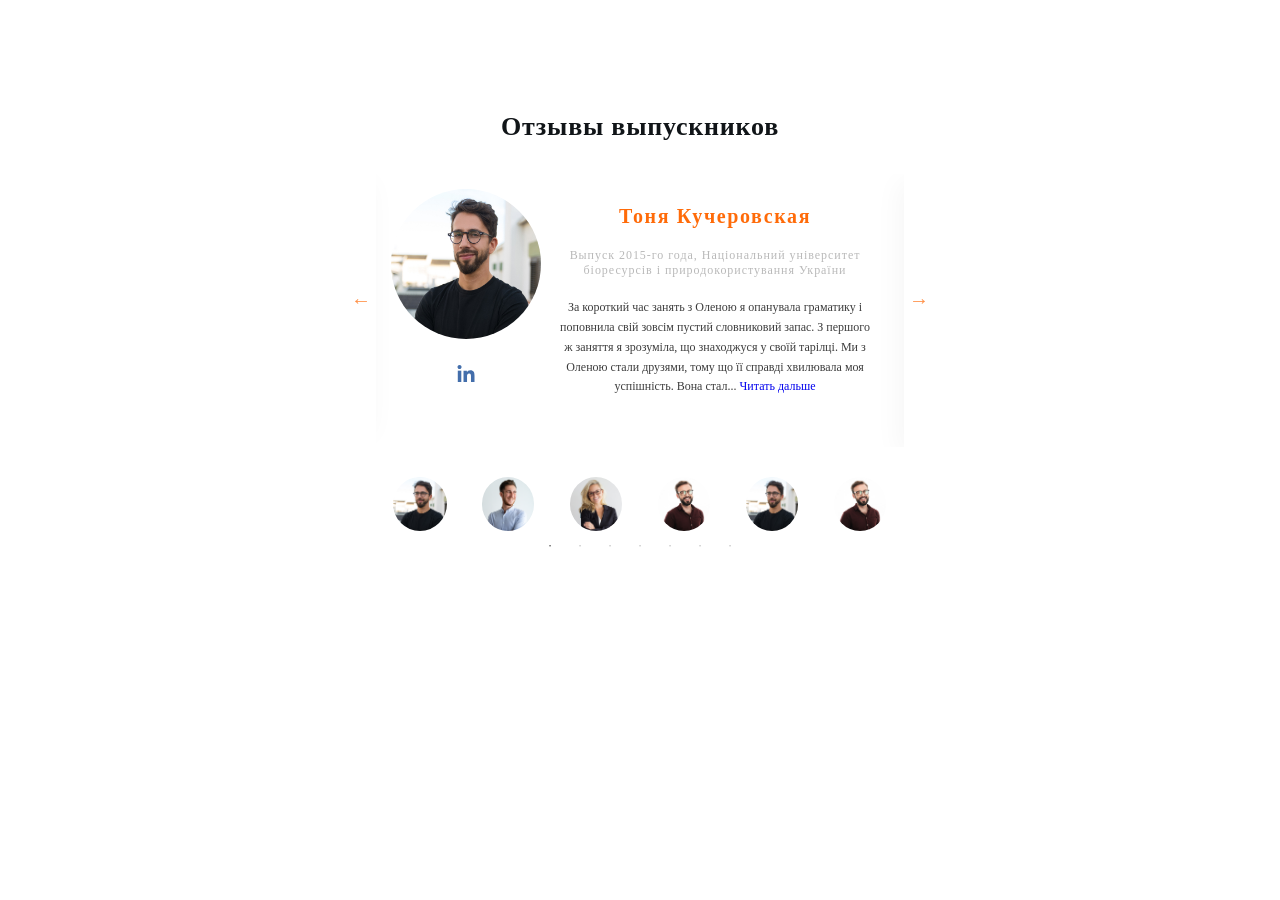
==== commit 9498c596: "Finish" ====
--- a/index.html
+++ b/index.html
@@ -33,7 +33,7 @@
 
     <ul class="slider">
        <li class="slider-first_social">
-        <img src="./images/1x/img1-team-01.jpg" alt="Игорь Демьяненко" class="slider-photo">
+                        <img src="./images/slider/desc/Michail-desk-01.jpg" alt="Игорь Демьяненко" class="slider-photo">
           
             <a href="" class="slider-icon_link">
                 <svg class="slider-icon" width="30" height="17">
@@ -46,21 +46,30 @@
            <p class="slider-text_about item">
             Выпуск 2015-го года, Національний університет біоресурсів і природокористування України
            </p>
-            <p class="slider-text_review item">
-                За короткий час занять з Оленою я опанувала граматику і поповнила свій зовсім пустий словниковий запас. З першого ж
-                заняття я зрозуміла, що знаходжуся у своїй тарілці. Ми з Оленою стали друзями, тому що її справді хвилювала моя
-                успішність. Вона стала для мене авторитетом, проте я не тремтіла на уроках, маючи страх зробити найменшу помилку. Зараз
-                я можу похизуватись тим, що я студен ... <a class="pink" data-text="читать далее" href="#">читать далее</a>За короткий час занять з Оленою я опанувала граматику і поповнила свій зовсім пустий словниковий запас. З першого ж
-                заняття я зрозуміла, що знаходжуся у своїй тарілці. Ми з Оленою стали друзями, тому що її справді хвилювала моя
-                успішність. Вона стала для мене авторитетом, проте я не тремтіла на уроках, маючи страх зробити найменшу помилку. Зараз
-                я можу похизуватись тим, що я студен ..е
+            <p class="slider-text_review text item">
+            За короткий час занять з Оленою я опанувала граматику і поповнила свій зовсім пустий
+            словниковий запас. З першого ж
+            заняття я зрозуміла, що знаходжуся у своїй тарілці. Ми з Оленою стали друзями, тому що її
+            справді хвилювала моя
+            успішність. Вона стала для мене авторитетом, проте я не тремтіла на уроках, маючи страх
+            зробити найменшу помилку.За короткий час занять з Оленою я опанувала граматику і поповнила свій зовсім пустий
+            словниковий запас. З першого ж
+            заняття я зрозуміла, що знаходжуся у своїй тарілці. Ми з Оленою стали друзями, тому що її
+            справді хвилювала моя
+            успішність. Вона стала для мене авторитетом, проте я не тремтіла на уроках, маючи страх
+            зробити найменшу помилку.За короткий час занять з Оленою я опанувала граматику і поповнила свій зовсім пустий
+            словниковий запас. З першого ж
+            заняття я зрозуміла, що знаходжуся у своїй тарілці. Ми з Оленою стали друзями, тому що її
+            справді хвилювала моя
+            успішність. Вона стала для мене авторитетом, проте я не тремтіла на уроках, маючи страх
+            зробити найменшу помилку.
             </p>
         </li>
     </ul>
 
     <ul class="slider">
     <li class="slider-first_social">
-        <img src="./images/Nikolay.jpg" alt="Игорь Демьяненко" class="slider-photo">
+                        <img src="./images/slider/desc/Nikolay-desk-01.jpg" alt="Игорь Демьяненко" class="slider-photo">
         <a href="" class="slider-icon_link">
             <svg class="slider-icon" width="30" height="17">
                 <use href="./images/sprite.svg#linkedin"></use>
@@ -72,21 +81,30 @@
         <p class="slider-text_about item">
             Выпуск 2015-го года, Національний університет біоресурсів і природокористування України
         </p>
-        <p class="slider-text_review item">
-            За короткий час занять з Оленою я опанувала граматику і поповнила свій зовсім пустий словниковий запас. З
-            першого ж
-            заняття я зрозуміла, що знаходжуся у своїй тарілці. Ми з Оленою стали друзями, тому що її справді хвилювала
-            моя
-            успішність. Вона стала для мене авторитетом, проте я не тремтіла на уроках, маючи страх зробити найменшу
-            помилку. Зараз
-            я можу похизуватись тим, що я студен ... Читать дальше
+        <p class="slider-text_review text item">
+      За короткий час занять з Оленою я опанувала граматику і поповнила свій зовсім пустий
+                            словниковий запас. З першого ж
+                            заняття я зрозуміла, що знаходжуся у своїй тарілці. Ми з Оленою стали друзями, тому що її
+                            справді хвилювала моя
+                            успішність. Вона стала для мене авторитетом, проте я не тремтіла на уроках, маючи страх
+                            зробити найменшу помилку.За короткий час занять з Оленою я опанувала граматику і поповнила свій зовсім пустий
+                            словниковий запас. З першого ж
+                            заняття я зрозуміла, що знаходжуся у своїй тарілці. Ми з Оленою стали друзями, тому що її
+                            справді хвилювала моя
+                            успішність. Вона стала для мене авторитетом, проте я не тремтіла на уроках, маючи страх
+                            зробити найменшу помилку.За короткий час занять з Оленою я опанувала граматику і поповнила свій зовсім пустий
+                            словниковий запас. З першого ж
+                            заняття я зрозуміла, що знаходжуся у своїй тарілці. Ми з Оленою стали друзями, тому що її
+                            справді хвилювала моя
+                            успішність. Вона стала для мене авторитетом, проте я не тремтіла на уроках, маючи страх
+                            зробити найменшу помилку.
         </p>
     </li>
     </ul>
     
     <ul class="slider">
     <li class="slider-first_social">
-        <img src="./images/Olha.jpg" alt="Игорь Демьяненко" class="slider-photo">
+                        <img src="./images/slider/desc/Olga-desk-01.jpg" alt="Игорь Демьяненко" class="slider-photo">
         <a href="" class="slider-icon_link">
             <svg class="slider-icon" width="30" height="17">
                 <use href="./images/sprite.svg#linkedin"></use>
@@ -98,14 +116,23 @@
         <p class="slider-text_about item">
             Выпуск 2015-го года, Національний університет біоресурсів і природокористування України
         </p>
-        <p class="slider-text_review item">
-            За короткий час занять з Оленою я опанувала граматику і поповнила свій зовсім пустий словниковий запас. З
-            першого ж
-            заняття я зрозуміла, що знаходжуся у своїй тарілці. Ми з Оленою стали друзями, тому що її справді хвилювала
-            моя
-            успішність. Вона стала для мене авторитетом, проте я не тремтіла на уроках, маючи страх зробити найменшу
-            помилку. Зараз
-            я можу похизуватись тим, що я студен ... Читать дальше
+        <p class="slider-text_review text item">
+      За короткий час занять з Оленою я опанувала граматику і поповнила свій зовсім пустий
+                            словниковий запас. З першого ж
+                            заняття я зрозуміла, що знаходжуся у своїй тарілці. Ми з Оленою стали друзями, тому що її
+                            справді хвилювала моя
+                            успішність. Вона стала для мене авторитетом, проте я не тремтіла на уроках, маючи страх
+                            зробити найменшу помилку.За короткий час занять з Оленою я опанувала граматику і поповнила свій зовсім пустий
+                            словниковий запас. З першого ж
+                            заняття я зрозуміла, що знаходжуся у своїй тарілці. Ми з Оленою стали друзями, тому що її
+                            справді хвилювала моя
+                            успішність. Вона стала для мене авторитетом, проте я не тремтіла на уроках, маючи страх
+                            зробити найменшу помилку.За короткий час занять з Оленою я опанувала граматику і поповнила свій зовсім пустий
+                            словниковий запас. З першого ж
+                            заняття я зрозуміла, що знаходжуся у своїй тарілці. Ми з Оленою стали друзями, тому що її
+                            справді хвилювала моя
+                            успішність. Вона стала для мене авторитетом, проте я не тремтіла на уроках, маючи страх
+                            зробити найменшу помилку.
         </p>
     </li>
     </ul>
@@ -113,7 +140,7 @@
     <ul class="slider">
         <li class="slider-first_social">
             
-            <img src="./images/Igor.jpg" alt="Игорь Демьяненко" class="slider-photo">
+                        <img src="./images/slider/desc/Igor-desk-01.jpg" alt="Игорь Демьяненко" class="slider-photo">
             <a href="" class="slider-icon_link">
                 <svg class="slider-icon" width="30" height="17">
                     <use href="./images/sprite.svg#linkedin"></use>
@@ -125,22 +152,30 @@
             <p class="slider-text_about item">
                 Выпуск 2015-го года, Національний університет біоресурсів і природокористування України
             </p>
-            <p class="slider-text_review item">
-                За короткий час занять з Оленою я опанувала граматику і поповнила свій зовсім пустий словниковий запас. З
-                першого ж
-                заняття я зрозуміла, що знаходжуся у своїй тарілці. Ми з Оленою стали друзями, тому що її справді хвилювала
-                моя
-                успішність. Вона стала для мене авторитетом, проте я не тремтіла на уроках, маючи страх зробити найменшу
-                помилку. Зараз
-                я можу похизуватись тим, що я студен ... Читать дальше
-            </p>
+            <p class="slider-text_review text item  text">
+                            За короткий час занять з Оленою я опанувала граматику і поповнила свій зовсім пустий
+                            словниковий запас. З першого ж
+                            заняття я зрозуміла, що знаходжуся у своїй тарілці. Ми з Оленою стали друзями, тому що її
+                            справді хвилювала моя
+                            успішність. Вона стала для мене авторитетом, проте я не тремтіла на уроках, маючи страх
+                            зробити найменшу помилку.За короткий час занять з Оленою я опанувала граматику і поповнила свій зовсім пустий
+                            словниковий запас. З першого ж
+                            заняття я зрозуміла, що знаходжуся у своїй тарілці. Ми з Оленою стали друзями, тому що її
+                            справді хвилювала моя
+                            успішність. Вона стала для мене авторитетом, проте я не тремтіла на уроках, маючи страх
+                            зробити найменшу помилку.За короткий час занять з Оленою я опанувала граматику і поповнила свій зовсім пустий
+                            словниковий запас. З першого ж
+                            заняття я зрозуміла, що знаходжуся у своїй тарілці. Ми з Оленою стали друзями, тому що її
+                            справді хвилювала моя
+                            успішність. Вона стала для мене авторитетом, проте я не тремтіла на уроках, маючи страх
+                            зробити найменшу помилку.</p>
         </li>
     </ul>
     
     <ul class="slider">
     <li class="slider-first_social">
      
-        <img src="./images/Michail.jpg" alt="Игорь Демьяненко" class="slider-photo">
+                        <img src="./images/slider/desc/Michail-desk-01.jpg" alt="Игорь Демьяненко" class="slider-photo">
         <a href="" class="slider-icon_link">
             <svg class="slider-icon" width="30" height="17">
                 <use href="./images/sprite.svg#linkedin"></use>
@@ -152,14 +187,23 @@
         <p class="slider-text_about item">
             Выпуск 2015-го года, Національний університет біоресурсів і природокористування України
         </p>
-        <p class="slider-text_review item">
-            За короткий час занять з Оленою я опанувала граматику і поповнила свій зовсім пустий словниковий запас. З
-            першого ж
-            заняття я зрозуміла, що знаходжуся у своїй тарілці. Ми з Оленою стали друзями, тому що її справді хвилювала
-            моя
-            успішність. Вона стала для мене авторитетом, проте я не тремтіла на уроках, маючи страх зробити найменшу
-            помилку. Зараз
-            я можу похизуватись тим, що я студен ... Читать дальше
+        <p class="slider-text_review text item">
+      За короткий час занять з Оленою я опанувала граматику і поповнила свій зовсім пустий
+                            словниковий запас. З першого ж
+                            заняття я зрозуміла, що знаходжуся у своїй тарілці. Ми з Оленою стали друзями, тому що її
+                            справді хвилювала моя
+                            успішність. Вона стала для мене авторитетом, проте я не тремтіла на уроках, маючи страх
+                            зробити найменшу помилку.За короткий час занять з Оленою я опанувала граматику і поповнила свій зовсім пустий
+                            словниковий запас. З першого ж
+                            заняття я зрозуміла, що знаходжуся у своїй тарілці. Ми з Оленою стали друзями, тому що її
+                            справді хвилювала моя
+                            успішність. Вона стала для мене авторитетом, проте я не тремтіла на уроках, маючи страх
+                            зробити найменшу помилку.За короткий час занять з Оленою я опанувала граматику і поповнила свій зовсім пустий
+                            словниковий запас. З першого ж
+                            заняття я зрозуміла, що знаходжуся у своїй тарілці. Ми з Оленою стали друзями, тому що її
+                            справді хвилювала моя
+                            успішність. Вона стала для мене авторитетом, проте я не тремтіла на уроках, маючи страх
+                            зробити найменшу помилку.
         </p>
     </li>
     </ul>
@@ -167,7 +211,7 @@
     <ul class="slider">
         <li class="slider-first_social">
 
-            <img src="./images/Michail.jpg" alt="Игорь Демьяненко" class="slider-photo">
+                        <img src="./images/slider/desc/Igor-desk-01.jpg" alt="Игорь Демьяненко" class="slider-photo">
             <a href="" class="slider-icon_link">
                 <svg class="slider-icon" width="30" height="17">
                     <use href="./images/sprite.svg#linkedin"></use>
@@ -179,21 +223,29 @@
             <p class="slider-text_about item">
                 Выпуск 2015-го года, Національний університет біоресурсів і природокористування України
             </p>
-            <p class="slider-text_review item">
-                За короткий час занять з Оленою я опанувала граматику і поповнила свій зовсім пустий словниковий запас. З
-                першого ж
-                заняття я зрозуміла, що знаходжуся у своїй тарілці. Ми з Оленою стали друзями, тому що її справді хвилювала
-                моя
-                успішність. Вона стала для мене авторитетом, проте я не тремтіла на уроках, маючи страх зробити найменшу
-                помилку. Зараз
-                я можу похизуватись тим, що я студен ... Читать дальше
-            </p>
+            <p class="slider-text_review text item  text">
+                            За короткий час занять з Оленою я опанувала граматику і поповнила свій зовсім пустий
+                            словниковий запас. З першого ж
+                            заняття я зрозуміла, що знаходжуся у своїй тарілці. Ми з Оленою стали друзями, тому що її
+                            справді хвилювала моя
+                            успішність. Вона стала для мене авторитетом, проте я не тремтіла на уроках, маючи страх
+                            зробити найменшу помилку.За короткий час занять з Оленою я опанувала граматику і поповнила свій зовсім пустий
+                            словниковий запас. З першого ж
+                            заняття я зрозуміла, що знаходжуся у своїй тарілці. Ми з Оленою стали друзями, тому що її
+                            справді хвилювала моя
+                            успішність. Вона стала для мене авторитетом, проте я не тремтіла на уроках, маючи страх
+                            зробити найменшу помилку.За короткий час занять з Оленою я опанувала граматику і поповнила свій зовсім пустий
+                            словниковий запас. З першого ж
+                            заняття я зрозуміла, що знаходжуся у своїй тарілці. Ми з Оленою стали друзями, тому що її
+                            справді хвилювала моя
+                            успішність. Вона стала для мене авторитетом, проте я не тремтіла на уроках, маючи страх
+                            зробити найменшу помилку.</p>
         </li>
     </ul>
 
     <ul class="slider">
         <li class="slider-first_social">
-            <div class="slider-photo" style="background-image: url(/images/Michail.jpg);"></div>
+                        <img src="./images/slider/desc/Olga-desk-01.jpg" alt="Игорь Демьяненко" class="slider-photo">
             <a href="" class="slider-icon_link">
                 <svg class="slider-icon" width="30" height="17">
                     <use href="./images/sprite.svg#linkedin"></use>
@@ -205,36 +257,50 @@
             <p class="slider-text_about item">
                 Выпуск 2015-го года, Національний університет біоресурсів і природокористування України
             </p>
-            <p class="slider-text_review item">
-                За короткий час занять з Оленою я опанувала граматику і поповнила свій зовсім пустий словниковий запас. З
-                першого ж
-                заняття я зрозуміла, що знаходжуся у своїй тарілці. Ми з Оленою стали друзями, тому що її справді хвилювала
-                моя
-                успішність. Вона стала для мене авторитетом, проте я не тремтіла на уроках, маючи страх зробити найменшу
-                помилку. Зараз
-                я можу похизуватись тим, що я студен ... Читать дальше
-            </p>
+            <p class="slider-text_review text item  text">
+                            За короткий час занять з Оленою я опанувала граматику і поповнила свій зовсім пустий
+                            словниковий запас. З першого ж
+                            заняття я зрозуміла, що знаходжуся у своїй тарілці. Ми з Оленою стали друзями, тому що її
+                            справді хвилювала моя
+                            успішність. Вона стала для мене авторитетом, проте я не тремтіла на уроках, маючи страх
+                            зробити найменшу помилку.За короткий час занять з Оленою я опанувала граматику і поповнила свій зовсім пустий
+                            словниковий запас. З першого ж
+                            заняття я зрозуміла, що знаходжуся у своїй тарілці. Ми з Оленою стали друзями, тому що її
+                            справді хвилювала моя
+                            успішність. Вона стала для мене авторитетом, проте я не тремтіла на уроках, маючи страх
+                            зробити найменшу помилку.За короткий час занять з Оленою я опанувала граматику і поповнила свій зовсім пустий
+                            словниковий запас. З першого ж
+                            заняття я зрозуміла, що знаходжуся у своїй тарілці. Ми з Оленою стали друзями, тому що її
+                            справді хвилювала моя
+                            успішність. Вона стала для мене авторитетом, проте я не тремтіла на уроках, маючи страх
+                            зробити найменшу помилку.</p>
         </li>
     </ul>
 
 </div>
-
-    <ul class="slider-second slider-nav">
-        <li>
-        <img src="./images/Michail.jpg" alt="" class="slider-second_photo"></li>
-        <li>
-        <img src="./images/Nikolay.jpg" alt="" class="slider-second_photo"></li>
-        <li>
-        <img src="./images/Olha.jpg" alt="" class="slider-second_photo"></li>
-        <li>
-        <img src="./images/Igor.jpg" alt="" class="slider-second_photo"></li>
-        <li>
-        <img src="./images/Michail.jpg" alt="" class="slider-second_photo"></li>
-        <li>
-        <img src="./images/Michail.jpg" alt="" class="slider-second_photo"></li>
-        <li>
-        <img src="./images/Michail.jpg" alt="" class="slider-second_photo"></li>
-    </ul>
+<ul class="slider-second slider-nav">
+    <li>
+        <img src="./images/slider/mobile/Michail-01.jpg" alt="" class="slider-second_photo" width="90" height="90">
+    </li>
+    <li>
+        <img src="./images/slider/mobile/Nikolay-01.jpg" alt="" class="slider-second_photo">
+    </li>
+    <li>
+        <img src="./images/slider/mobile/Olga-01.jpg" alt="" class="slider-second_photo">
+    </li>
+    <li>
+        <img src="./images/slider/mobile/Igor-01.jpg" alt="" class="slider-second_photo">
+    </li>
+    <li>
+        <img src="./images/slider/mobile/Michail-01.jpg" alt="" class="slider-second_photo">
+    </li>
+    <li>
+        <img src="./images/slider/mobile/Igor-01.jpg" alt="" class="slider-second_photo">
+    </li>
+    <li>
+        <img src="./images/slider/mobile/Olga-01.jpg" alt="" class="slider-second_photo">
+    </li>
+</ul>
         
 </div>
 </section>
@@ -255,7 +321,7 @@
     <script type="text/javascript" src="jquery-3.5.1.min.js"></script>
     <script type="text/javascript" src="slick/slick.min.js"></script>
     <script type="text/javascript" src="./js/slide.js"></script>
-    <script src="./index.js"></script>
+<script type="text/javascript" src="./js/readmore.js"></script>
   
 </body>
 </html>
--- a/css/main.min.css
+++ b/css/main.min.css
@@ -1,2 +1,2 @@
-:root{--primary-text-color: #212121;--title-text-color: #2196f3;--text-color: #757575;--hero-color: #ffffff;--footer-link-color: rgba(255, 255, 255, 0.6);--social-link-color: #afb1b8;--icon-background-color: #f5f4fa;--margin-set-gap: 30px}*,*::before,*::after{box-sizing:border-box}body{font-family:Montserrat, sans-serif;margin:0;width:100%;justify-content:center}body.modal-open{overflow:hidden}ul{list-style:none;padding:0;margin:0}a{text-decoration:none}h1,h2,h3,h4,h5,h6{margin:0}p{margin:0}img{display:block;max-width:100%;height:auto}.container{margin-left:auto;margin-right:auto;padding:0 20px}@media screen and (min-width: 320px){.container{max-width:320px}}@media screen and (min-width: 768px){.container{max-width:768px;padding:0 40px}}@media screen and (min-width: 1354px){.container{max-width:1354px;padding:0 20px}}:root{--primary-text-color: #212121;--title-text-color: #2196f3;--text-color: #757575;--hero-color: #ffffff;--footer-link-color: rgba(255, 255, 255, 0.6);--social-link-color: #afb1b8;--icon-background-color: #f5f4fa;--margin-set-gap: 30px}.slider-section{background-color:#436eab;max-width:648px;padding:60px;margin-right:auto;margin-left:auto}.slider-title{font-family:Montserrat;font-style:normal;font-weight:800;font-size:20px;line-height:130%;text-align:center;letter-spacing:0.03em;margin-top:50px;margin-bottom:40px;color:#111518}@media screen and (min-width: 768px){.slider-title{font-size:26px;margin-bottom:30px}}.slider{display:block;padding:15px;margin-left:auto;margin-right:auto;background:#ffffff;box-shadow:-5px 8px 26px rgba(0,0,0,0.04)}@media screen and (min-width: 768px){.slider{display:flex;justify-content:space-between;text-align:center}}.slider-first_social{min-width:150px}@media screen and (min-width: 768px){.slider-first_social{margin-right:auto;margin-left:auto}}.slider-photo{width:90px;height:90px;background-repeat:no-repeat;background-size:cover;background-position:center;border-radius:50%;margin-left:auto;margin-right:auto;margin-bottom:26px}@media screen and (min-width: 768px){.slider-photo{width:150px;height:150px}}.slider-icon{display:flex;justify-content:center;margin-left:auto;margin-right:auto;margin-bottom:26px;text-align:center;fill:#436eab}.slider-text-list{padding:15px}.slider-text-list .item{margin-bottom:10px}@media screen and (min-width: 768px){.slider-text-list .item{margin-bottom:20px}}@media screen and (max-width: 767px){.slider-text-list .item{text-align:center}}.slider-name{font-family:Montserrat;font-style:normal;font-weight:800;font-size:20px;line-height:1.2;letter-spacing:0.08em;color:#ff6b09}.slider-text_about{font-family:Montserrat;font-style:normal;font-weight:500;font-size:12px;line-height:1.25;letter-spacing:0.08em;color:#b9b9b9}.slider-text_review{font-family:Montserrat;font-style:normal;font-weight:500;font-size:12px;line-height:1.66;max-height:100px;text-overflow:auto;color:#3d3d3d}.slider-second{margin-top:30px}@media screen and (max-width: 767px){.slider-second{max-width:320px;margin-right:auto;margin-left:auto}}.slider-second_photo{margin:0 15px;max-width:54px;max-height:54px;border-radius:50%}.slider-second_photo:hover,.slider-second_photo:focus{border-radius:50%;border:3px solid #ff6b09}.slick-dotted.slick-slider{margin-bottom:30px}@media screen and (max-width: 767px){.slick-dotted.slick-slider{max-width:348px;margin-right:auto;margin-left:auto}}.slick-slider{position:relative;display:block;box-sizing:border-box;-webkit-touch-callout:none;-webkit-user-select:none;-khtml-user-select:none;-moz-user-select:none;-ms-user-select:none;user-select:none;-ms-touch-action:pan-y;touch-action:pan-y;-webkit-tap-highlight-color:transparent}.slick-list{position:relative;overflow:hidden;display:block;margin:0;padding:0}.slick-list:focus{outline:none}.slick-list.dragging{cursor:pointer;cursor:hand}.slick-slider .slick-track,.slick-slider .slick-list{-webkit-transform:translate3d(0, 0, 0);-moz-transform:translate3d(0, 0, 0);-ms-transform:translate3d(0, 0, 0);-o-transform:translate3d(0, 0, 0);transform:translate3d(0, 0, 0)}.slick-track{position:relative;left:0;top:0;display:block;margin-left:auto;margin-right:auto}.slick-track:before,.slick-track:after{content:"";display:table}.slick-track:after{clear:both}.slick-loading .slick-track{visibility:hidden}.slick-slide{float:left;height:100%;min-height:54px;min-width:54px;display:none}[dir="rtl"] .slick-slide{float:right}.slick-slide img{display:block}.slick-slide.slick-loading img{display:none}.slick-slide.dragging img{pointer-events:none}.slick-initialized .slick-slide{max-width:688px;display:block;margin-left:auto;margin-right:auto}@media screen and (min-width: 767px){.slick-initialized .slick-slide{display:flex;text-align:center;justify-content:center}}.slick-loading .slick-slide{visibility:hidden}.slick-vertical .slick-slide{display:block;height:auto;border:1px solid transparent}.slick-arrow.slick-hidden{display:none}.slick-loading .slick-list{background:#fff url("./ajax-loader.gif") center center no-repeat}@font-face{font-family:"slick";src:url("./fonts/slick.eot");src:url("./fonts/slick.eot?#iefix") format("embedded-opentype"),url("./fonts/slick.woff") format("woff"),url("./fonts/slick.ttf") format("truetype"),url("./fonts/slick.svg#slick") format("svg");font-weight:normal;font-style:normal}.slick-prev,.slick-next{position:absolute;display:block;height:20px;width:20px;line-height:0px;font-size:0px;cursor:pointer;background:transparent;color:#ff6b09;fill:#ff6b09;top:50%;-webkit-transform:translate(0, -50%);-ms-transform:translate(0, -50%);transform:translate(0, -50%);padding:0;border:none;outline:none}@media screen and (min-width: 768px){.slick-prev,.slick-next{top:-550%;-webkit-transform:translate(0, 550%);-ms-transform:translate(0, 550%);transform:translate(0, 550%)}}.slick-prev:hover,.slick-prev:focus,.slick-next:hover,.slick-next:focus{outline:none;background:transparent;color:transparent}.slick-prev:hover:before,.slick-prev:focus:before,.slick-next:hover:before,.slick-next:focus:before{opacity:1}.slick-prev.slick-disabled:before,.slick-next.slick-disabled:before{opacity:.25}.slick-prev:before,.slick-next:before{font-family:"slick";font-size:20px;line-height:1;color:#ff6b09;opacity:.75;-webkit-font-smoothing:antialiased;-moz-osx-font-smoothing:grayscale}.slick-prev{left:-25px}[dir="rtl"] .slick-prev{left:auto;right:-25px}.slick-prev:before{content:"←"}[dir="rtl"] .slick-prev:before{content:"→"}.slick-next{right:-25px}[dir="rtl"] .slick-next{left:-25px;right:auto}.slick-next:before{content:"→"}[dir="rtl"] .slick-next:before{content:"←"}.slick-dotted.slick-slider{margin-bottom:30px}.slick-dots{position:absolute;bottom:-25px;list-style:none;display:block;text-align:center;padding:0;margin:0;width:100%}.slick-dots li{position:relative;display:inline-block;height:20px;width:20px;margin:0 5px;padding:0;cursor:pointer}.slick-dots li button{border:0;background:transparent;display:block;height:20px;width:20px;outline:none;line-height:0px;font-size:0px;color:transparent;padding:5px;cursor:pointer}.slick-dots li button:hover,.slick-dots li button:focus{outline:none}.slick-dots li button:hover:before,.slick-dots li button:focus:before{opacity:1}.slick-dots li button:before{position:absolute;top:0;left:0;content:"•";width:20px;height:20px;font-family:"slick";font-size:6px;line-height:20px;text-align:center;color:#000;opacity:.25;-webkit-font-smoothing:antialiased;-moz-osx-font-smoothing:grayscale}.slick-dots li.slick-active button:before{color:#000;opacity:.75}
+:root{--primary-text-color: #212121;--title-text-color: #2196f3;--text-color: #757575;--hero-color: #ffffff;--footer-link-color: rgba(255, 255, 255, 0.6);--social-link-color: #afb1b8;--icon-background-color: #f5f4fa;--margin-set-gap: 30px}*,*::before,*::after{box-sizing:border-box}body{font-family:Montserrat, sans-serif;margin:0;width:100%;justify-content:center}body.modal-open{overflow:hidden}ul{list-style:none;padding:0;margin:0}a{text-decoration:none}h1,h2,h3,h4,h5,h6{margin:0}p{margin:0}img{display:block;max-width:100%;height:auto}.container{margin-left:auto;margin-right:auto;padding:0 20px}@media screen and (min-width: 320px){.container{max-width:320px}}@media screen and (min-width: 768px){.container{max-width:768px;padding:0 40px}}@media screen and (min-width: 1354px){.container{max-width:1354px;padding:0 20px}}:root{--primary-text-color: #212121;--title-text-color: #2196f3;--text-color: #757575;--hero-color: #ffffff;--footer-link-color: rgba(255, 255, 255, 0.6);--social-link-color: #afb1b8;--icon-background-color: #f5f4fa;--margin-set-gap: 30px}.slider-section{max-width:648px;padding:60px;margin-right:auto;margin-left:auto}.slider-title{font-family:Montserrat;font-style:normal;font-weight:800;font-size:20px;line-height:130%;text-align:center;letter-spacing:0.03em;margin-top:50px;margin-bottom:40px;color:#111518}@media screen and (min-width: 768px){.slider-title{font-size:26px;margin-bottom:30px}}.slider{display:block;padding:15px;margin-left:auto;margin-right:auto;box-shadow:-5px 8px 26px rgba(0,0,0,0.04)}@media screen and (min-width: 768px){.slider{display:flex;justify-content:space-between;text-align:center}}.slider-first_social{min-width:150px}@media screen and (min-width: 768px){.slider-first_social{margin-right:auto;margin-left:auto}}.slider-photo{width:90px;height:90px;background-repeat:no-repeat;background-size:cover;background-position:center;border-radius:50%;margin-left:auto;margin-right:auto;margin-bottom:26px}@media screen and (min-width: 768px){.slider-photo{width:150px;height:150px}}.slider-icon{display:flex;justify-content:center;margin-left:auto;margin-right:auto;text-align:center;fill:#436eab;width:30px}.slider-text-list{padding:15px}.slider-text-list .item{margin-bottom:10px}@media screen and (min-width: 768px){.slider-text-list .item{margin-bottom:20px}}@media screen and (max-width: 767px){.slider-text-list .item{text-align:center}}.slider-name{font-family:Montserrat;font-style:normal;font-weight:800;font-size:20px;line-height:1.2;letter-spacing:0.08em;color:#ff6b09}@media screen and (max-width: 767px){.slider-name{text-align:center;font-size:14px;line-height:1.21}}.slider-text_about{font-family:Montserrat;font-style:normal;font-weight:500;font-size:12px;line-height:1.25;letter-spacing:0.08em;text-align:center;color:#b9b9b9}.slider-text_review{font-family:Montserrat;font-style:normal;font-weight:500;font-size:12px;line-height:1.66;text-overflow:auto;color:#3d3d3d}.slider-second{margin-top:30px}@media screen and (max-width: 767px){.slider-second{max-width:320px;margin-right:auto;margin-left:auto}}.slider-second_photo{margin:0 15px;max-width:54px;max-height:54px;border-radius:50%}.slider-second_photo:hover,.slider-second_photo:focus{border-radius:50%;border:3px solid #ff6b09}.slick-dotted.slick-slider{margin-bottom:30px}@media screen and (max-width: 767px){.slick-dotted.slick-slider{max-width:348px;margin-right:auto;margin-left:auto}}.slick-slider{position:relative;display:block;box-sizing:border-box;-webkit-touch-callout:none;-webkit-user-select:none;-khtml-user-select:none;-moz-user-select:none;-ms-user-select:none;user-select:none;-ms-touch-action:pan-y;touch-action:pan-y;-webkit-tap-highlight-color:transparent}.slick-list{position:relative;overflow:hidden;display:block;margin:0;padding:0}.slick-list:focus{outline:none}.slick-list.dragging{cursor:pointer;cursor:hand}.slick-slider .slick-track,.slick-slider .slick-list{-webkit-transform:translate3d(0, 0, 0);-moz-transform:translate3d(0, 0, 0);-ms-transform:translate3d(0, 0, 0);-o-transform:translate3d(0, 0, 0);transform:translate3d(0, 0, 0)}.slick-track{position:relative;left:0;top:0;display:block;margin-left:auto;margin-right:auto}.slick-track:before,.slick-track:after{content:"";display:table}.slick-track:after{clear:both}.slick-loading .slick-track{visibility:hidden}.slick-slide{float:left;height:100%;min-height:54px;min-width:54px;display:none}[dir="rtl"] .slick-slide{float:right}.slick-slide img{display:block}.slick-slide.slick-loading img{display:none}.slick-slide.dragging img{pointer-events:none}.slick-initialized .slick-slide{max-width:688px;display:block;margin-left:auto;margin-right:auto;outline:none}@media screen and (min-width: 767px){.slick-initialized .slick-slide{display:flex;text-align:center;justify-content:center}}.slick-loading .slick-slide{visibility:hidden}.slick-vertical .slick-slide{display:block;height:auto;border:1px solid transparent}.slick-arrow.slick-hidden{display:none}.slick-loading .slick-list{background:#fff url("./ajax-loader.gif") center center no-repeat}@font-face{font-family:"slick";src:url("./fonts/slick.eot");src:url("./fonts/slick.eot?#iefix") format("embedded-opentype"),url("./fonts/slick.woff") format("woff"),url("./fonts/slick.ttf") format("truetype"),url("./fonts/slick.svg#slick") format("svg");font-weight:normal;font-style:normal}.slick-prev,.slick-next{position:absolute;display:block;height:20px;width:20px;line-height:0px;font-size:0px;cursor:pointer;background:transparent;color:#ff6b09;fill:#ff6b09;top:50%;-webkit-transform:translate(0, -50%);-ms-transform:translate(0, -50%);transform:translate(0, -50%);padding:0;border:none;outline:none}@media screen and (min-width: 768px){.slick-prev,.slick-next{top:-550%;-webkit-transform:translate(0, 550%);-ms-transform:translate(0, 550%);transform:translate(0, 550%)}}.slick-prev:hover,.slick-prev:focus,.slick-next:hover,.slick-next:focus{outline:none;background:transparent;color:transparent}.slick-prev:hover:before,.slick-prev:focus:before,.slick-next:hover:before,.slick-next:focus:before{opacity:1}.slick-prev.slick-disabled:before,.slick-next.slick-disabled:before{opacity:.25}.slick-prev:before,.slick-next:before{font-family:"slick";font-size:20px;line-height:1;color:#ff6b09;opacity:.75;-webkit-font-smoothing:antialiased;-moz-osx-font-smoothing:grayscale}.slick-prev{left:-25px}[dir="rtl"] .slick-prev{left:auto;right:-25px}.slick-prev:before{content:"←"}[dir="rtl"] .slick-prev:before{content:"→"}.slick-next{right:-25px}[dir="rtl"] .slick-next{left:-25px;right:auto}.slick-next:before{content:"→"}[dir="rtl"] .slick-next:before{content:"←"}.slick-dotted.slick-slider{margin-bottom:30px}.slick-dots{position:absolute;bottom:-25px;list-style:none;display:block;text-align:center;padding:0;margin:0;width:100%}.slick-dots li{position:relative;display:inline-block;height:20px;width:20px;margin:0 5px;padding:0;cursor:pointer}.slick-dots li button{border:0;background:transparent;display:block;height:20px;width:20px;outline:none;line-height:0px;font-size:0px;color:transparent;padding:5px;cursor:pointer}.slick-dots li button:hover,.slick-dots li button:focus{outline:none}.slick-dots li button:hover:before,.slick-dots li button:focus:before{opacity:1}.slick-dots li button:before{position:absolute;top:0;left:0;content:"•";width:20px;height:20px;font-family:"slick";font-size:6px;line-height:20px;text-align:center;color:#000;opacity:.25;-webkit-font-smoothing:antialiased;-moz-osx-font-smoothing:grayscale}.slick-dots li.slick-active button:before{color:#000;opacity:.75}
 /*# sourceMappingURL=main.min.css.map */
